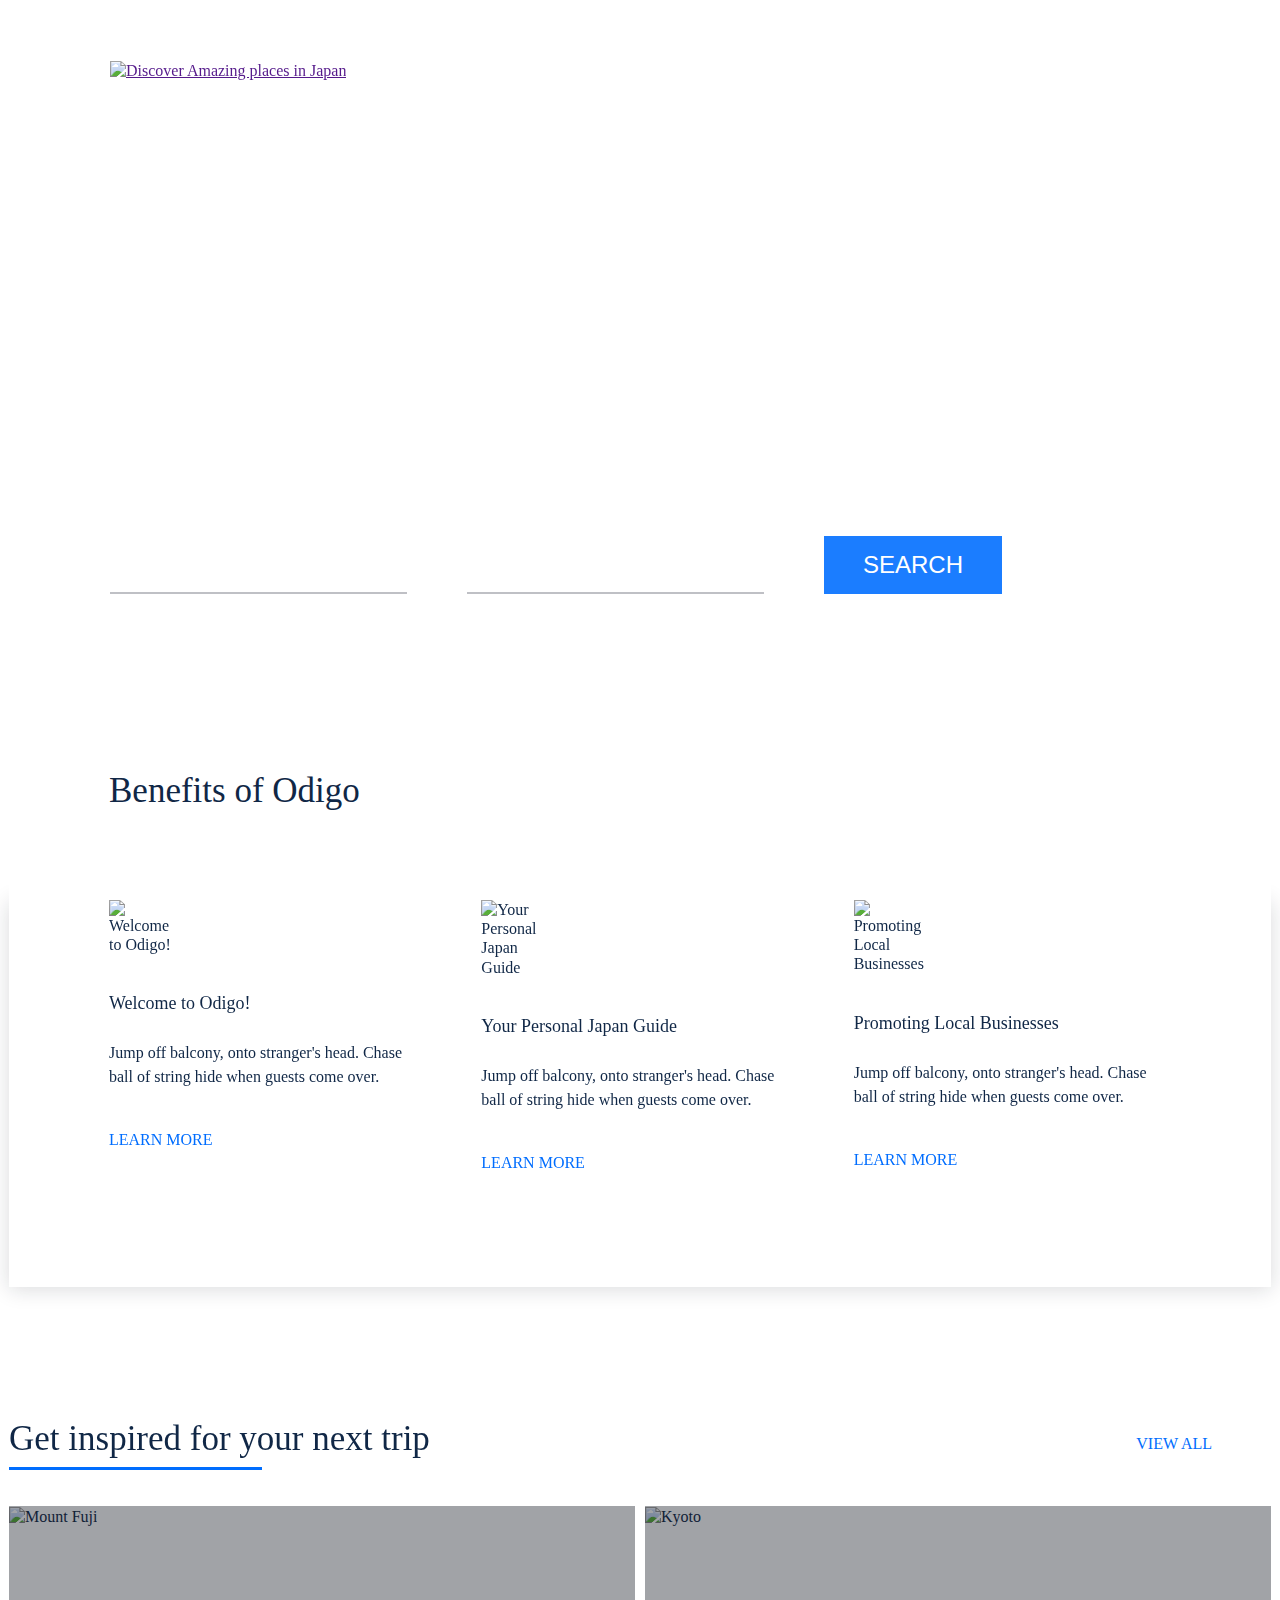
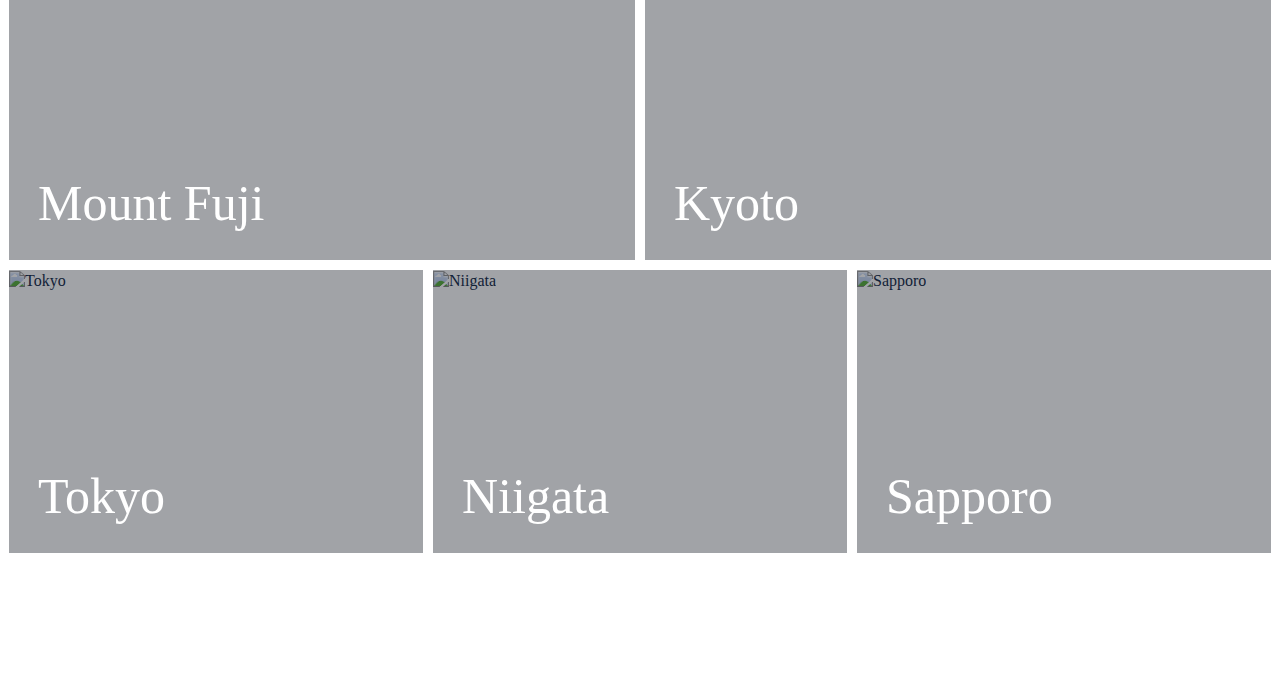
==== index.html @ 8fff18fe "feat: fix lesson 4" ====
<!DOCTYPE html>
<html lang="en">
<head>
  <meta charset="UTF-8">
  <meta http-equiv="X-UA-Compatible" content="IE=edge">
  <meta name="viewport" content="width=device-width, initial-scale=1.0">
  <title>Discover Amazing places in Japan</title>
  <link rel="stylesheet" href="./css/style.css">
</head>
<body>
  <!-- Header start-->
  <header class="header">
    <div class="wrapper">
      <div class="header_wrapper">
        <div class="header_logo">
          <a href="" class="header_logo-link">
            <img src="./img/svg/odigo-logo.svg" alt="Discover Amazing places in Japan" class="header_logo-pic">
          </a>
        </div>
  
        <div class="header_nav">
          <ul class="header_list">
            <li class="header_item">
              <a href="" class="header_link">Articles</a>
            </li>
            <li class="header_item">
              <a href="" class="header_link">Locations</a>
            </li>
            <li class="header_item">
              <a href="" class="header_link">Videos</a>
            </li>
            <li class="header_item">
              <a href="" class="header_link">Sign in</a>
            </li>
          </ul>
        </div>
      </div>
    </div>
  </header>
  <!-- Header end-->

  <main class="main">
    <!-- Intro start -->
    <section class="intro">
      <div class="wrapper">
        <h1 class="intro_title">
          Discover Amazing places in Japan
        </h1>
        <p class="intro_subtitle">
          Jump off balcony, onto stranger's head. Chase ball of string hide when guests come over. Being gorgeous with belly side up i could pee on this if i had the energy but under the bed, for attack the child, open the door. 
        </p>
        <form action="" class="search-form">
          <fieldset class="search-form_wrap"> <!-- группировка элементов формы -->
            <p class="search-form_info">
              <input type="text" name="user-like-to-do" class="search-form_field" placeholder="What would you like to do?">
              <input type="text" name="user-like-to-go"class="search-form_field" placeholder="Where would you like to go?">
              <button type="submit" class="search-form_submit">search</button>
            </p>
          </fieldset>
        </form>
      </div>
    </section>
    <!-- Intro end -->

    <!--Benefits start-->
    <section class="benefits">
      <div class="benefits_wrap">
        <h2 class="benefits_title">
          Benefits of Odigo
        </h2>
        <div class="benefits_cards">
          <div class="benefits_card">
            <div class="benefits_card-pic">
              <img src="./img/svg/chorch-ico.svg" alt="Welcome to Odigo!" class="benefits_card-thumb">
            </div>
            <h3 class="benefits_card-title">
              Welcome to Odigo!
            </h3>
            <p class="benefits_card-desc">
              Jump off balcony, onto stranger's head. Chase ball of string hide when guests come over.
            </p>
            <a href="" class="benefits_card-more">
              LEARN MORE
            </a>
          </div>
          <div class="benefits_card">
            <div class="benefits_card-pic">
              <img src="./img/svg/person-ico.svg" alt="Your Personal Japan Guide" class="benefits_card-thumb">
            </div>
            <h3 class="benefits_card-title">
              Your Personal Japan Guide
            </h3>
            <p class="benefits_card-desc">
              Jump off balcony, onto stranger's head. Chase ball of string hide when guests come over.
            </p>
            <a href="" class="benefits_card-more">
              LEARN MORE
            </a>
          </div>
          <div class="benefits_card">
            <div class="benefits_card-pic">
              <img src="./img/svg/building-ico.svg" alt="Promoting Local Businesses" class="benefits_card-thumb">
            </div>
            <h3 class="benefits_card-title">
              Promoting Local Businesses
            </h3>
            <p class="benefits_card-desc">
              Jump off balcony, onto stranger's head. Chase ball of string hide when guests come over.
            </p>
            <a href="" class="benefits_card-more">
              LEARN MORE
            </a>
          </div>
        </div>
      </div>
    </section>
    <!--Benefits end-->

    <!-- Places start -->
    <section class="places">
      <div class="wrapper-full">
        <div class="places_caption">
          <h2 class="places_title section-title">
            Get inspired for your next trip
          </h2>
          <a href="#|" class="places_view-all">VIEW ALL</a>
        </div>
        <div class="places_cards">

          <figure class="places_card places_card_size_lg"> <!-- спец для интерактивных картинок с подписью -->
            <img src="./img/place-1.jpg" alt="Mount Fuji" class="places_card-pic places_card_size_lg">
              <figcaption class="places_card-title">
                Mount Fuji
              </figcaption>
              <a href="#!" class="places_card-link"></a> <!-- указатель при клике -->
          </figure>
          <figure class="places_card places_card_size_lg">
            <img src="./img/place-2.jpg" alt="Kyoto" class="places_card-pic places_card_size_lg">
              <figcaption class="places_card-title">
                Kyoto
              </figcaption>
              <a href="#!" class="places_card-link"></a>
          </figure>
          <figure class="places_card places_card_size_sm">
            <img src="./img/place-3.jpg" alt="Tokyo" class="places_card-pic places_card_size_sm">
              <figcaption class="places_card-title">
                Tokyo
              </figcaption>
              <a href="#!" class="places_card-link"></a>
          </figure>
          <figure class="places_card places_card_size_sm">
            <img src="./img/place-4.jpg" alt="Niigata" class="places_card-pic places_card_size_sm">
              <figcaption class="places_card-title">
                Niigata
              </figcaption>
              <a href="#!" class="places_card-link"></a>
          </figure>
          <figure class="places_card places_card_size_sm">
            <img src="./img/place-5.jpg" alt="Sapporo" class="places_card-pic places_card_size_sm">
              <figcaption class="places_card-title">
                Sapporo
              </figcaption>
              <a href="#!" class="places_card-link"></a>
          </figure>
        </div>
      </div>
    </section>


    <!-- Places end -->
  </main>

</body>
</html>
---- css/style.css ----
/* http://meyerweb.com/eric/tools/css/reset/
   v2.0-modified | 20110126
   License: none (public domain)
*/

html, body, div, span, applet, object, iframe,
h1, h2, h3, h4, h5, h6, p, blockquote, pre,
a, abbr, acronym, address, big, cite, code,
del, dfn, em, img, ins, kbd, q, s, samp,
small, strike, strong, sub, sup, tt, var,
b, u, i, center,
dl, dt, dd, ol, ul, li,
fieldset, form, label, legend,
table, caption, tbody, tfoot, thead, tr, th, td,
article, aside, canvas, details, embed,
figure, figcaption, footer, header, hgroup,
menu, nav, output, ruby, section, summary,
time, mark, audio, video {
  margin: 0;
	padding: 0;
	border: 0;
	font-size: 100%;
	font: inherit;
	vertical-align: baseline;
}

/* make sure to set some focus styles for accessibility */
:focus {
    outline: 0;
}

/* HTML5 display-role reset for older browsers */
article, aside, details, figcaption, figure,
footer, header, hgroup, menu, nav, section {
	display: block;
}

body {
	line-height: 1;
}

ol, ul {
	list-style: none;
}

blockquote, q {
	quotes: none;
}

blockquote:before, blockquote:after,
q:before, q:after {
	content: '';
	content: none;
}

table {
	border-collapse: collapse;
	border-spacing: 0;
}

input[type=search]::-webkit-search-cancel-button,
input[type=search]::-webkit-search-decoration,
input[type=search]::-webkit-search-results-button,
input[type=search]::-webkit-search-results-decoration {
    -webkit-appearance: none;
    -moz-appearance: none;
}

input[type=search] {
    -webkit-appearance: none;
    -moz-appearance: none;
    -webkit-box-sizing: content-box;
    -moz-box-sizing: content-box;
    box-sizing: content-box;
}

textarea {
    overflow: auto;
    vertical-align: top;
    resize: vertical;
}

/**
 * Correct `inline-block` display not defined in IE 6/7/8/9 and Firefox 3.
 */

audio,
canvas,
video {
    display: inline-block;
    *display: inline;
    *zoom: 1;
    max-width: 100%;
}

/**
 * Prevent modern browsers from displaying `audio` without controls.
 * Remove excess height in iOS 5 devices.
 */

audio:not([controls]) {
    display: none;
    height: 0;
}

/**
 * Address styling not present in IE 7/8/9, Firefox 3, and Safari 4.
 * Known issue: no IE 6 support.
 */

[hidden] {
    display: none;
}

/**
 * 1. Correct text resizing oddly in IE 6/7 when body `font-size` is set using
 *    `em` units.
 * 2. Prevent iOS text size adjust after orientation change, without disabling
 *    user zoom.
 */

html {
    font-size: 100%; /* 1 */
    -webkit-text-size-adjust: 100%; /* 2 */
    -ms-text-size-adjust: 100%; /* 2 */
}

/**
 * Address `outline` inconsistency between Chrome and other browsers.
 */

a:focus {
    outline: thin dotted;
}

/**
 * Improve readability when focused and also mouse hovered in all browsers.
 */

a:active,
a:hover {
    outline: 0;
}

/**
 * 1. Remove border when inside `a` element in IE 6/7/8/9 and Firefox 3.
 * 2. Improve image quality when scaled in IE 7.
 */

img {
    border: 0; /* 1 */
    -ms-interpolation-mode: bicubic; /* 2 */
}

/**
 * Address margin not present in IE 6/7/8/9, Safari 5, and Opera 11.
 */

figure {
    margin: 0;
}

/**
 * Correct margin displayed oddly in IE 6/7.
 */

form {
    margin: 0;
}

/**
 * Define consistent border, margin, and padding.
 */

fieldset {
    border: 1px solid #c0c0c0;
    margin: 0 2px;
    padding: 0.35em 0.625em 0.75em;
}

/**
 * 1. Correct color not being inherited in IE 6/7/8/9.
 * 2. Correct text not wrapping in Firefox 3.
 * 3. Correct alignment displayed oddly in IE 6/7.
 */

legend {
    border: 0; /* 1 */
    padding: 0;
    white-space: normal; /* 2 */
    *margin-left: -7px; /* 3 */
}

/**
 * 1. Correct font size not being inherited in all browsers.
 * 2. Address margins set differently in IE 6/7, Firefox 3+, Safari 5,
 *    and Chrome.
 * 3. Improve appearance and consistency in all browsers.
 */

button,
input,
select,
textarea {
    font-size: 100%; /* 1 */
    margin: 0; /* 2 */
    vertical-align: baseline; /* 3 */
    *vertical-align: middle; /* 3 */
}

/**
 * Address Firefox 3+ setting `line-height` on `input` using `!important` in
 * the UA stylesheet.
 */

button,
input {
    line-height: normal;
}

/**
 * Address inconsistent `text-transform` inheritance for `button` and `select`.
 * All other form control elements do not inherit `text-transform` values.
 * Correct `button` style inheritance in Chrome, Safari 5+, and IE 6+.
 * Correct `select` style inheritance in Firefox 4+ and Opera.
 */

button,
select {
    text-transform: none;
}

/**
 * 1. Avoid the WebKit bug in Android 4.0.* where (2) destroys native `audio`
 *    and `video` controls.
 * 2. Correct inability to style clickable `input` types in iOS.
 * 3. Improve usability and consistency of cursor style between image-type
 *    `input` and others.
 * 4. Remove inner spacing in IE 7 without affecting normal text inputs.
 *    Known issue: inner spacing remains in IE 6.
 */

button,
html input[type="button"], /* 1 */
input[type="reset"],
input[type="submit"] {
    -webkit-appearance: button; /* 2 */
    cursor: pointer; /* 3 */
    *overflow: visible;  /* 4 */
}

/**
 * Re-set default cursor for disabled elements.
 */

button[disabled],
html input[disabled] {
    cursor: default;
}

/**
 * 1. Address box sizing set to content-box in IE 8/9.
 * 2. Remove excess padding in IE 8/9.
 * 3. Remove excess padding in IE 7.
 *    Known issue: excess padding remains in IE 6.
 */

input[type="checkbox"],
input[type="radio"] {
    box-sizing: border-box; /* 1 */
    padding: 0; /* 2 */
    *height: 13px; /* 3 */
    *width: 13px; /* 3 */
}

/**
 * 1. Address `appearance` set to `searchfield` in Safari 5 and Chrome.
 * 2. Address `box-sizing` set to `border-box` in Safari 5 and Chrome
 *    (include `-moz` to future-proof).
 */

input[type="search"] {
    -webkit-appearance: textfield; /* 1 */
    -moz-box-sizing: content-box;
    -webkit-box-sizing: content-box; /* 2 */
    box-sizing: content-box;
}

/**
 * Remove inner padding and search cancel button in Safari 5 and Chrome
 * on OS X.
 */

input[type="search"]::-webkit-search-cancel-button,
input[type="search"]::-webkit-search-decoration {
    -webkit-appearance: none;
}

/**
 * Remove inner padding and border in Firefox 3+.
 */

button::-moz-focus-inner,
input::-moz-focus-inner {
    border: 0;
    padding: 0;
}

/**
 * 1. Remove default vertical scrollbar in IE 6/7/8/9.
 * 2. Improve readability and alignment in all browsers.
 */

textarea {
    overflow: auto; /* 1 */
    vertical-align: top; /* 2 */
}

/**
 * Remove most spacing between table cells.
 */

table {
    border-collapse: collapse;
    border-spacing: 0;
}

html,
button,
input,
select,
textarea {
    color: #222;
}


::-moz-selection {
    background: #b3d4fc;
    text-shadow: none;
}

::selection {
    background: #b3d4fc;
    text-shadow: none;
}

img {
    vertical-align: middle;
}

fieldset {
    border: 0;
    margin: 0;
    padding: 0;
}

textarea {
    resize: vertical;
}

.chromeframe {
    margin: 0.2em 0;
    background: #ccc;
    color: #000;
    padding: 0.2em 0;
}

/* lato-regular - latin */
@font-face {
  font-family: 'Lato';
  font-style: normal;
  font-weight: 400;
  src: local(''),
       url('../fonts/lato-v23-latin-regular.woff2') format('woff2'), /* Chrome 26+, Opera 23+, Firefox 39+ */
       url('../fonts/lato-v23-latin-regular.woff') format('woff'); /* Chrome 6+, Firefox 3.6+, IE 9+, Safari 5.1+ */
}

/* lato-700 - latin */
@font-face {
  font-family: 'Lato';
  font-style: normal;
  font-weight: 700;
  src: local(''),
       url('../fonts/lato-v23-latin-700.woff2') format('woff2'), /* Chrome 26+, Opera 23+, Firefox 39+ */
       url('../fonts/lato-v23-latin-700.woff') format('woff'); /* Chrome 6+, Firefox 3.6+, IE 9+, Safari 5.1+ */
}

/* lato-900 - latin */
@font-face {
  font-family: 'Lato';
  font-style: normal;
  font-weight: 900;
  src: local(''),
       url('../fonts/lato-v23-latin-900.woff2') format('woff2'), /* Chrome 26+, Opera 23+, Firefox 39+ */
       url('../fonts/lato-v23-latin-900.woff') format('woff'); /* Chrome 6+, Firefox 3.6+, IE 9+, Safari 5.1+ */

}

html {
  box-sizing: border-box; /* установка границ внутри контейнера */
}

*, *::after, *::before {
  box-sizing: inherit;
}

body { /* первоначальные настройки для тела сайта */
  font-family: 'Lato';
  font-style: normal;
  font-size: 16px;
  line-height: 1.2;
  font-weight: normal;
  color: #102746;
}

.img {
  max-width: 100%; /* чтоб изображение не превышало размер контейнера в котором находится */
  max-height: auto; /* чтоб сжималось пропорционально */
}

.wrapper { /*заметили, что header и заголовок выравнены по левой стороне */
  max-width: 1060px; /* ширина блока */
  margin: 0 auto; /* выравнивание по центру относительно родителя */
}

.wrapper-full { /* для блока places */
  max-width: 1262px;
  margin: 0 auto;
}

.section-title {
  font-weight: 500;
  font-size: 35px;
  line-height: 42px;
  position: relative; /* для черты */
  color: #102746;
  padding-bottom: 10px; /* 7 между + 3 полоска */
}

.section-title::after { /* подчеркиваем заголовок */
  display: block;
  content: ''; /* чтоб псевдо-элемент появился на странице */
  width: 253px;
  height: 3px;
  background-color: #006DFE;
  position: absolute;
  bottom: 0;
  left: 0;
}

/* header styles start */

.header {
  /* background-color: #000;/* первоначально, чтоб белые буквы и лого видеть */
  position: fixed; /* фиксируем меню навигации при скроллинге */
  top: 0;
  left: 0;
  width: 100%;
}

.header_wrapper { /* заполнение */
  display: flex;
  flex-wrap: wrap; /* перенос контента */
  align-items: flex-end; /* вертикальное выравнивание */
  justify-content: space-between; /* как располагать элементы */
  padding-top: 56px; /* отступ сверху */
}

.header_list {
  display: flex;
  flex-wrap: wrap;
}

.header_item {
  margin-right: 82px; /* отступы в меню */
}

.header_item:last-child {
  margin-right: 0; /* обнуление последнего отступа */
}

.header_link { /* оформляем меню */
  font-size: 18px;
  line-height: 24px;
  color: #FFFFFF;
  text-decoration: none; /* убираем подчеркивание ссылок */
}

.header_link:hover, .header_link:focus, .header_link:active {
  opacity: .75; /* добавление прозрачности */
}

/* Header styles end */

/* Intro styles start */

.intro {
  min-height: 100vh; /* минимальная высота блока */
  background: url(../img/intro-bg.jpg) no-repeat center; /* без повторений по центру*/
  background-size: cover; /* полностью покрывать при любом масштабе */
  padding-top: 263px;
  padding-bottom: 223px;
}

.intro_title { /* заголовок */
  max-width: 619px;
  font-weight: 500;
  font-size: 50px;
  line-height: 60px;
  color: white;
  margin-bottom: 22px;
}

.intro_subtitle { /* надпись под заголовком */
  color: white;
  font-size: 16px;
  line-height: 24px;
  max-width: 546px;
  margin-bottom: 59px;
}

.search-form_info {
  display: flex;
  flex-wrap: wrap;
}

.search-form_field { /* вставляем маркер предварительно его почистив */
  width: 297px;
  background: transparent url(../img/svg/circle-icon.svg) no-repeat left 6px;
  background-size: 20px; /* на всякий случай ограничили размер */
  border: 0;
  border-bottom: 2px solid #BFC0C5;
  margin-right: 60px;
  padding-left: 43px;
  padding-bottom: 22px;
  font-weight: 500;
  font-size: 18px;
  color: #fff;
}

.search-form_field::placeholder { /* подсказка */
  font-weight: 500;
  font-size: 18px;
  color: #fff;  
}

.search-form_submit { /*кнопка search */
  padding: 15px 39px;
  text-transform: uppercase;
  font-weight: 500;
  font-size: 24px;
  color: white;
  background: #1B7DFF;
  border: 0;
}

.search-form_submit:hover, .search-form_submit:focus, .search-form_submit:active {
  background: #0c66da;
}
/* Intro styles end*/

/* Benefits styles start */

.benefits {
  margin-bottom: 131px;
}

.benefits_wrap {
  max-width: 1262px;
  background-color: #fff;
  margin: 0 auto; /* выравнивание по центру */
  box-shadow: 0px 2px 20px rgba(21, 24, 36, 0.15993); /* тень */
  position: relative;
}

.benefits_title {
  width: 100%; /* фон надписи на ширину родителя */
  font-weight: 500;
  font-size: 35px;
  line-height: 42px;
  padding: 93px 100px 88px 100px;
  position: absolute;
  top: 0;
  left: 0;
  transform: translateY(-100%); /* подняли белый фон */
  background-color: white;
}

.benefits_cards { /* делаем сеткой */
  display: grid;
  grid-template-columns: repeat(3, 1fr);
  grid-column-gap: 55px;
  padding: 0 100px;
}

.benefits_card {
  grid-column: span 1;
  margin-bottom: 112px;
}

.benefits_card-pic {
  max-width: 66px;
  margin-bottom: 37px;
}

.benefits_card-tumb {
  display: block; /* у SVG есть отступы, отключаем */
}

.benefits_card-title {
  font-weight: 500;
  font-size: 18px;
  line-height: 24px;
  margin-bottom: 26px;
}

.benefits_card-desc {
  font-size: 16px;
  line-height: 24px;
  margin-bottom: 39px;
}

.benefits_card-more { /* ссылка + стрелка + анимация стрелки*/
  display: inline-block;
  padding-right: 59px;
  font-size: 16px;
  line-height: 24px;
  color: #006DFE;
  text-decoration: none;
  background: url(../img/svg/arrow-right-ico.svg) no-repeat 95% center;
  transition: .2s;
  /* background-size: ; размер в данном случае = размер картинки */
}

.benefits_card-more:hover, .benefits_card-more:focus {
  background: url(../img/svg/arrow-right-ico.svg) no-repeat right center;
}

/* Benefits styles end */

/* Places styles start */

.places {
  margin-bottom: 131px;
}
.places_caption { /* заголовок и ссылка  VIEW ALL */
  display: flex;
  flex-wrap: wrap;
  align-items: center;
  justify-content: space-between;
  margin-bottom: 36px;

}

.places_title {
  margin-right: 15px;
}

.places_view-all {
  font-size: 16px;
  color: #006DFE;
  text-decoration: none;
  padding-right: 59px;
  background: url(../img/svg/arrow-right-ico.svg) no-repeat right center;
}

.places_view-all:hover, .places_view-all:focus {
  opacity: .65;
}

.places_cards { /* делаем сетку для картинок с местами на 6 ячеек (делится на 2 и на 3) */
  display: grid;
  grid-template-columns: repeat(6, 1fr);
  grid-gap: 10px;
}

.places_card { /* интерактивность картинок */
  position: relative;
  overflow: hidden; /* края прятать при увеличении при наведении */
}

.places_card::after {
  display: block;
  content: '';
  width: 100%;
  height: 100%;
  background-color: rgba(21, 24, 36, 0.4);
  position: absolute;
  top: 0;
  left: 0;
  z-index: 2; /* порядок слоя */
}

.places_card:hover .places_card-pic {
  transform: scale(1.05); /* увеличение при наведении */

}

.places_card-title {
  font-size: 50px;
  line-height: 60px;
  color: white;
  position: absolute;
  bottom: 27px;
  left: 29px;
  z-index: 3; /* порядок слоя */
}

.places_card_size_lg { /* ширина по количеству ячеек в сетке */
  grid-column: span 3;
}

.places_card_size_sm { /* ширина по количеству ячеек в сетке */
  grid-column: span 2;
}

.places_card-pic { /* если картинки разных размеров */
  width: 100%;
  transition: .15s all; /* плавность при увеличении при наведении */
}

.places_card_size_lg {
  height: 354px; /* выравниваем по высоте */
  object-fit: cover; /* масштаб в центр за счет краев */
}

.places_card_size_sm {
  height: 283px; /* выравниваем по высоте */
  object-fit: cover; /* масштаб в центр за счет краев */
}

.places_card-link { /* Указатель при клике */
  position: absolute;
  top: 0;
  left: 0;
  width: 100%;
  height: 100%;
  z-index: 4;
}

/* Places styles end */
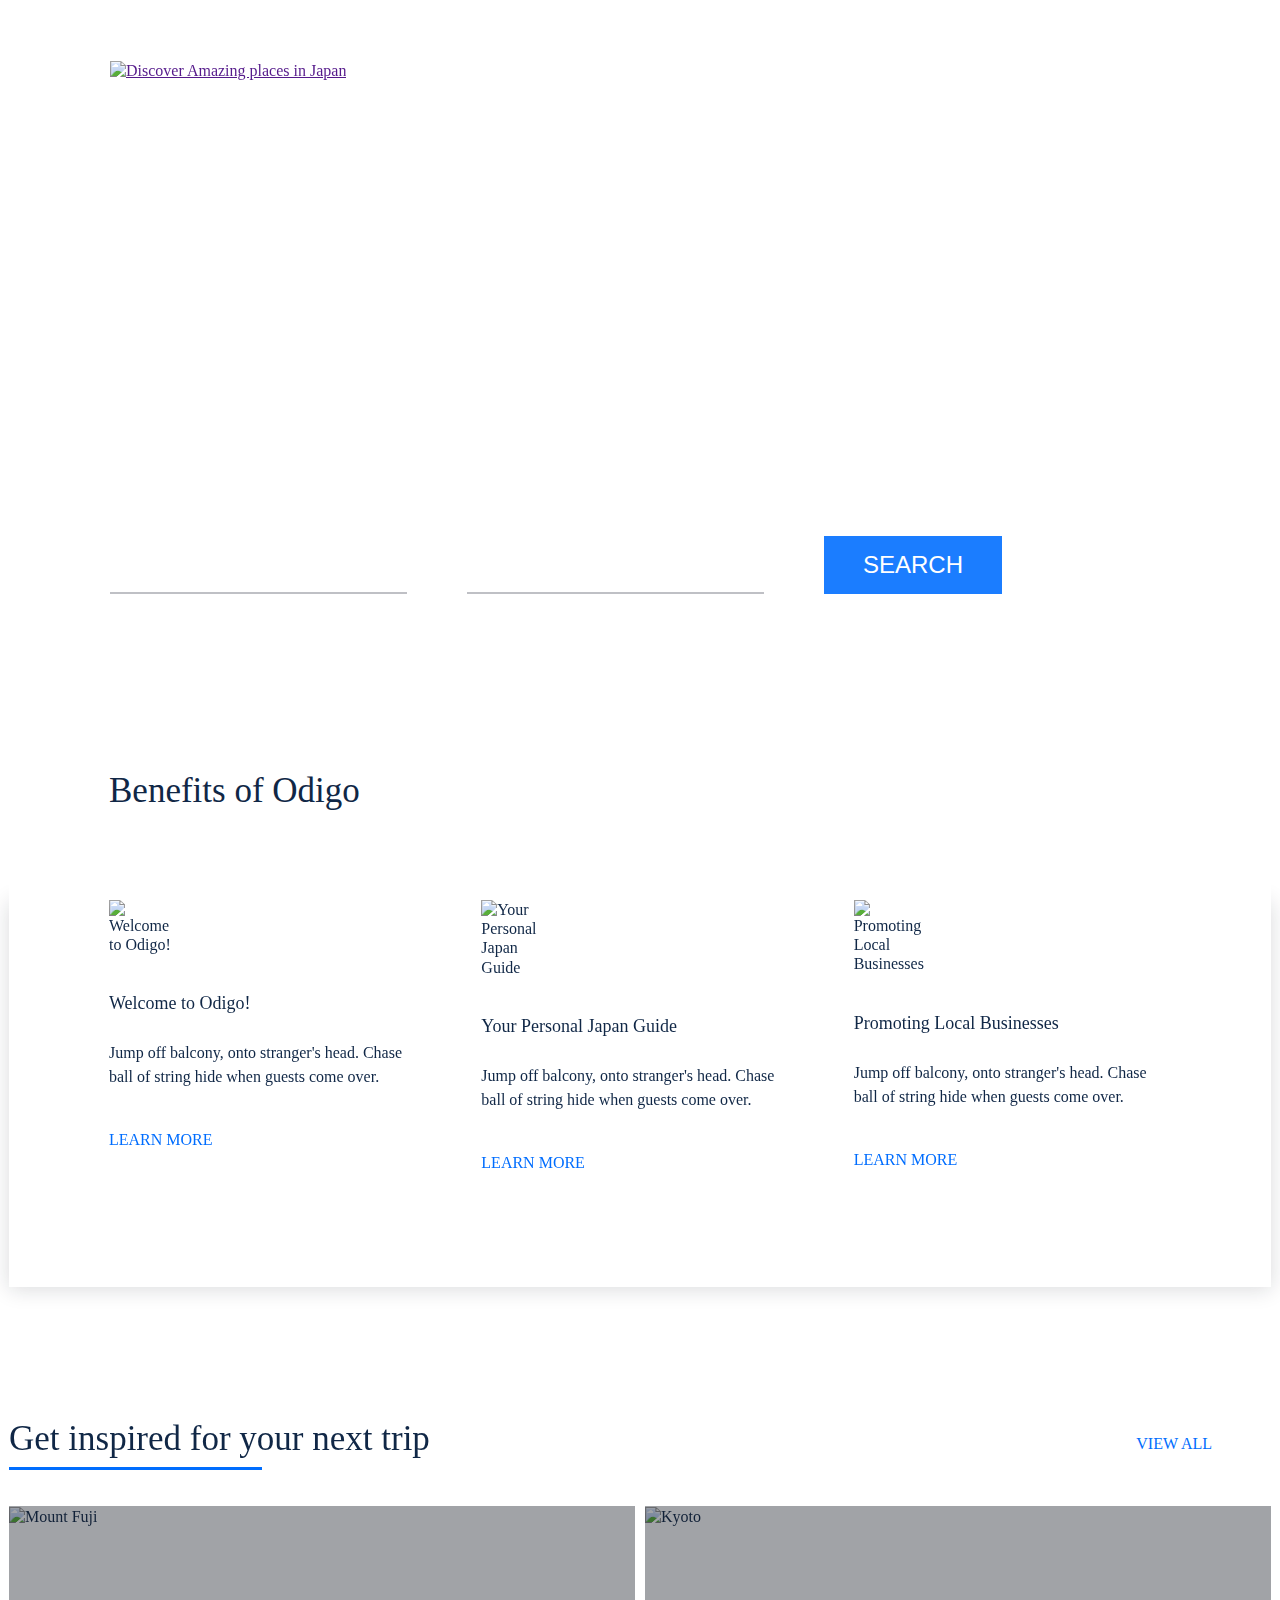
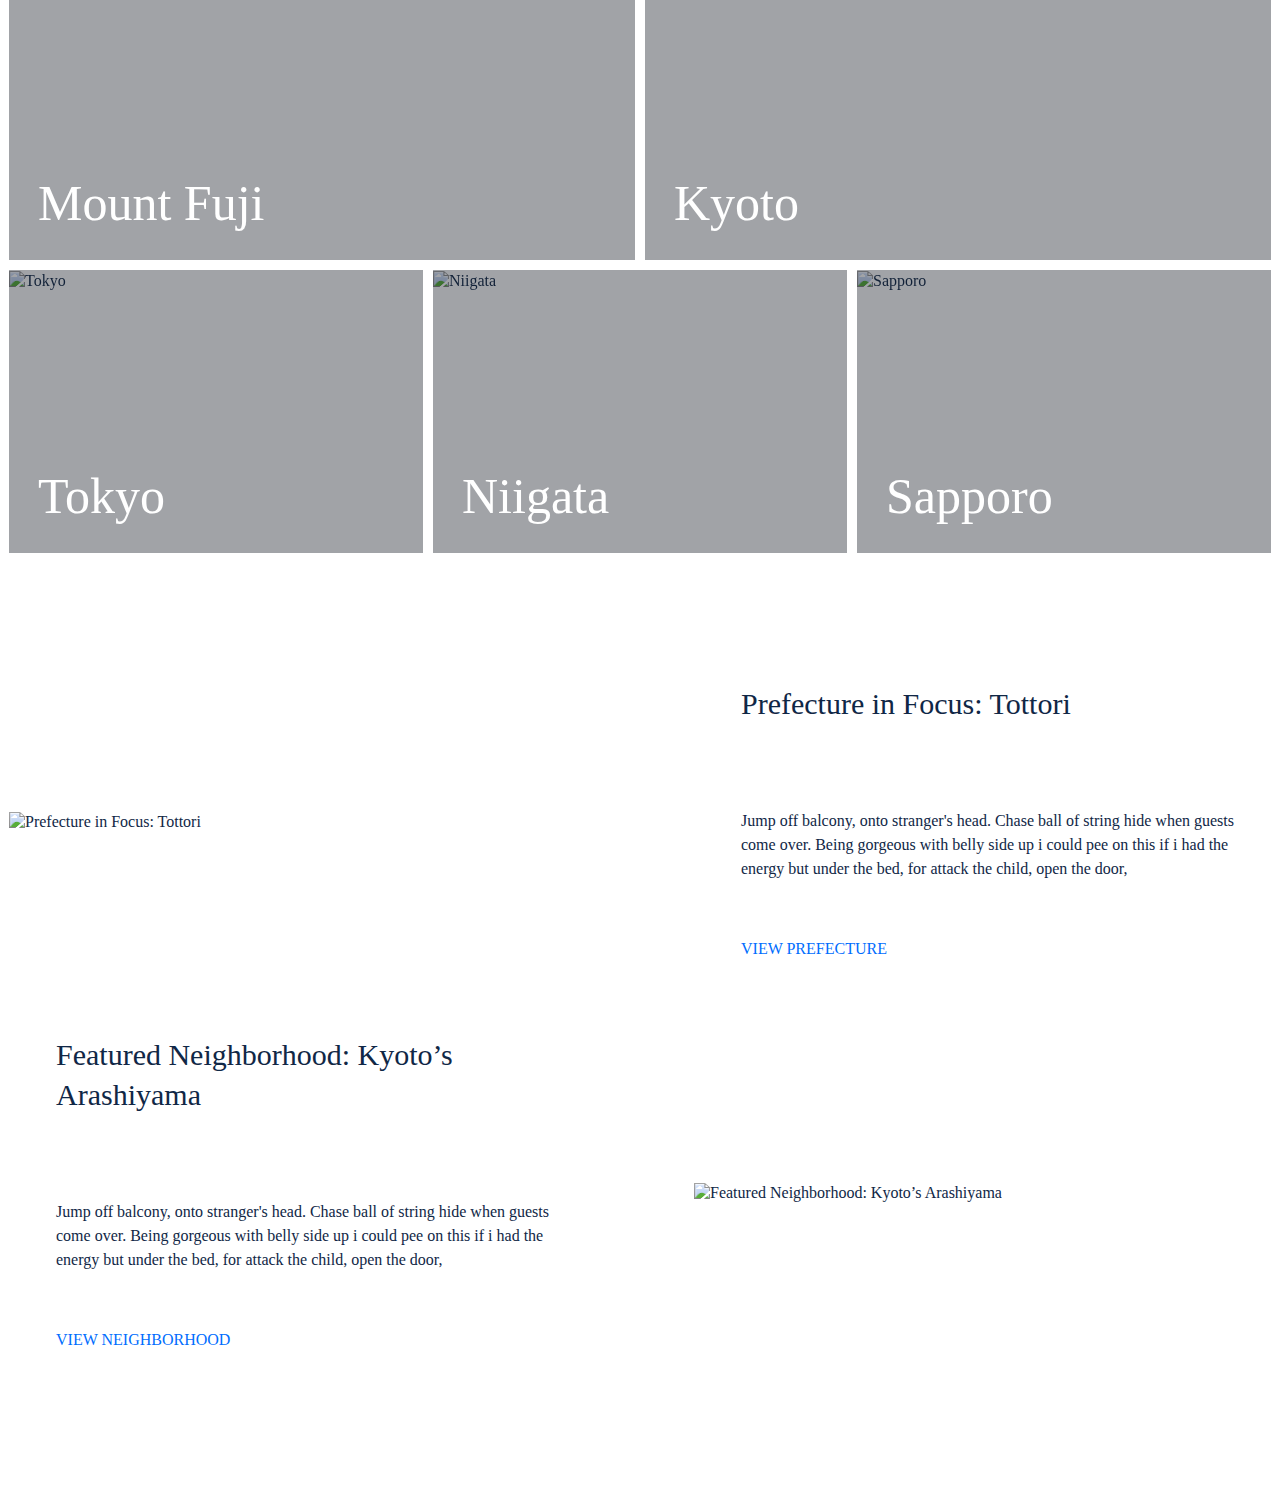
==== commit 13a02c26: "feat: fix lesson 5" ====
--- a/index.html
+++ b/index.html
@@ -165,9 +165,47 @@
         </div>
       </div>
     </section>
-
-
     <!-- Places end -->
+
+    <!-- Tours start -->
+
+    <div class="tours">
+      <div class="wrapper-full">
+
+        <div class="tours_tour tour">
+          <div class="tour_pic">
+            <img src="./img/tour-1.jpg" alt="Prefecture in Focus: Tottori" class="tour_thumb">
+          </div>
+          <div class="tour_info">
+            <h3 class="tour_title">
+              Prefecture in Focus: Tottori
+            </h3>
+            <p class="tour_desc">
+              Jump off balcony, onto stranger's head. Chase ball of string hide when guests come over. Being gorgeous with belly side up i could pee on this if i had the energy but under the bed, for attack the child, open the door, 
+            </p>
+            <a href="#!" class="tour_more">VIEW PREFECTURE</a>
+          </div>
+        </div>
+
+        <div class="tours_tour tour">
+          <div class="tour_info">
+            <h3 class="tour_title">
+              Featured Neighborhood: Kyoto’s Arashiyama
+            </h3>
+            <p class="tour_desc">
+              Jump off balcony, onto stranger's head. Chase ball of string hide when guests come over. Being gorgeous with belly side up i could pee on this if i had the energy but under the bed, for attack the child, open the door,
+            </p>
+            <a href="#!" class="tour_more">VIEW NEIGHBORHOOD</a>
+          </div>
+          <div class="tour_pic">
+            <img src="./img/tour-2.jpg" alt="Featured Neighborhood: Kyoto’s Arashiyama" class="tour_thumb">
+          </div>
+        </div>
+
+      </div>
+    </div>
+
+    <!-- Tours end -->
   </main>
 
 </body>
--- a/css/style.css
+++ b/css/style.css
@@ -738,4 +738,50 @@
   z-index: 4;
 }
 
-/* Places styles end */+/* Places styles end */
+
+/* Tours styles start */
+
+.tours {
+  margin-bottom: 139px;
+}
+
+.tours_tour {
+  display: grid;
+  grid-template-columns: repeat(2, 1fr);
+  grid-gap: 0 108px;
+  align-items: center;
+  margin-bottom: 77px;
+}
+
+.tour_info {
+  padding-left: 47px;
+}
+
+.tour_title {
+  font-weight: 500;
+  font-size: 30px;
+  line-height: 40px;
+  margin-bottom: 85px;
+}
+
+.tour_desc {
+  font-size: 16px;
+  line-height: 24px;
+  margin-bottom: 58px;
+}
+
+.tour_more {
+  font-size: 16px;
+  color: #006DFE;
+  text-decoration: none;
+  padding-right: 59px;
+  background: url(../img/svg/arrow-right-ico.svg) no-repeat right center;
+}
+
+.tour_more:hover, .tour_more:focus {
+  opacity: .65;
+}
+
+
+/* Tours styles end */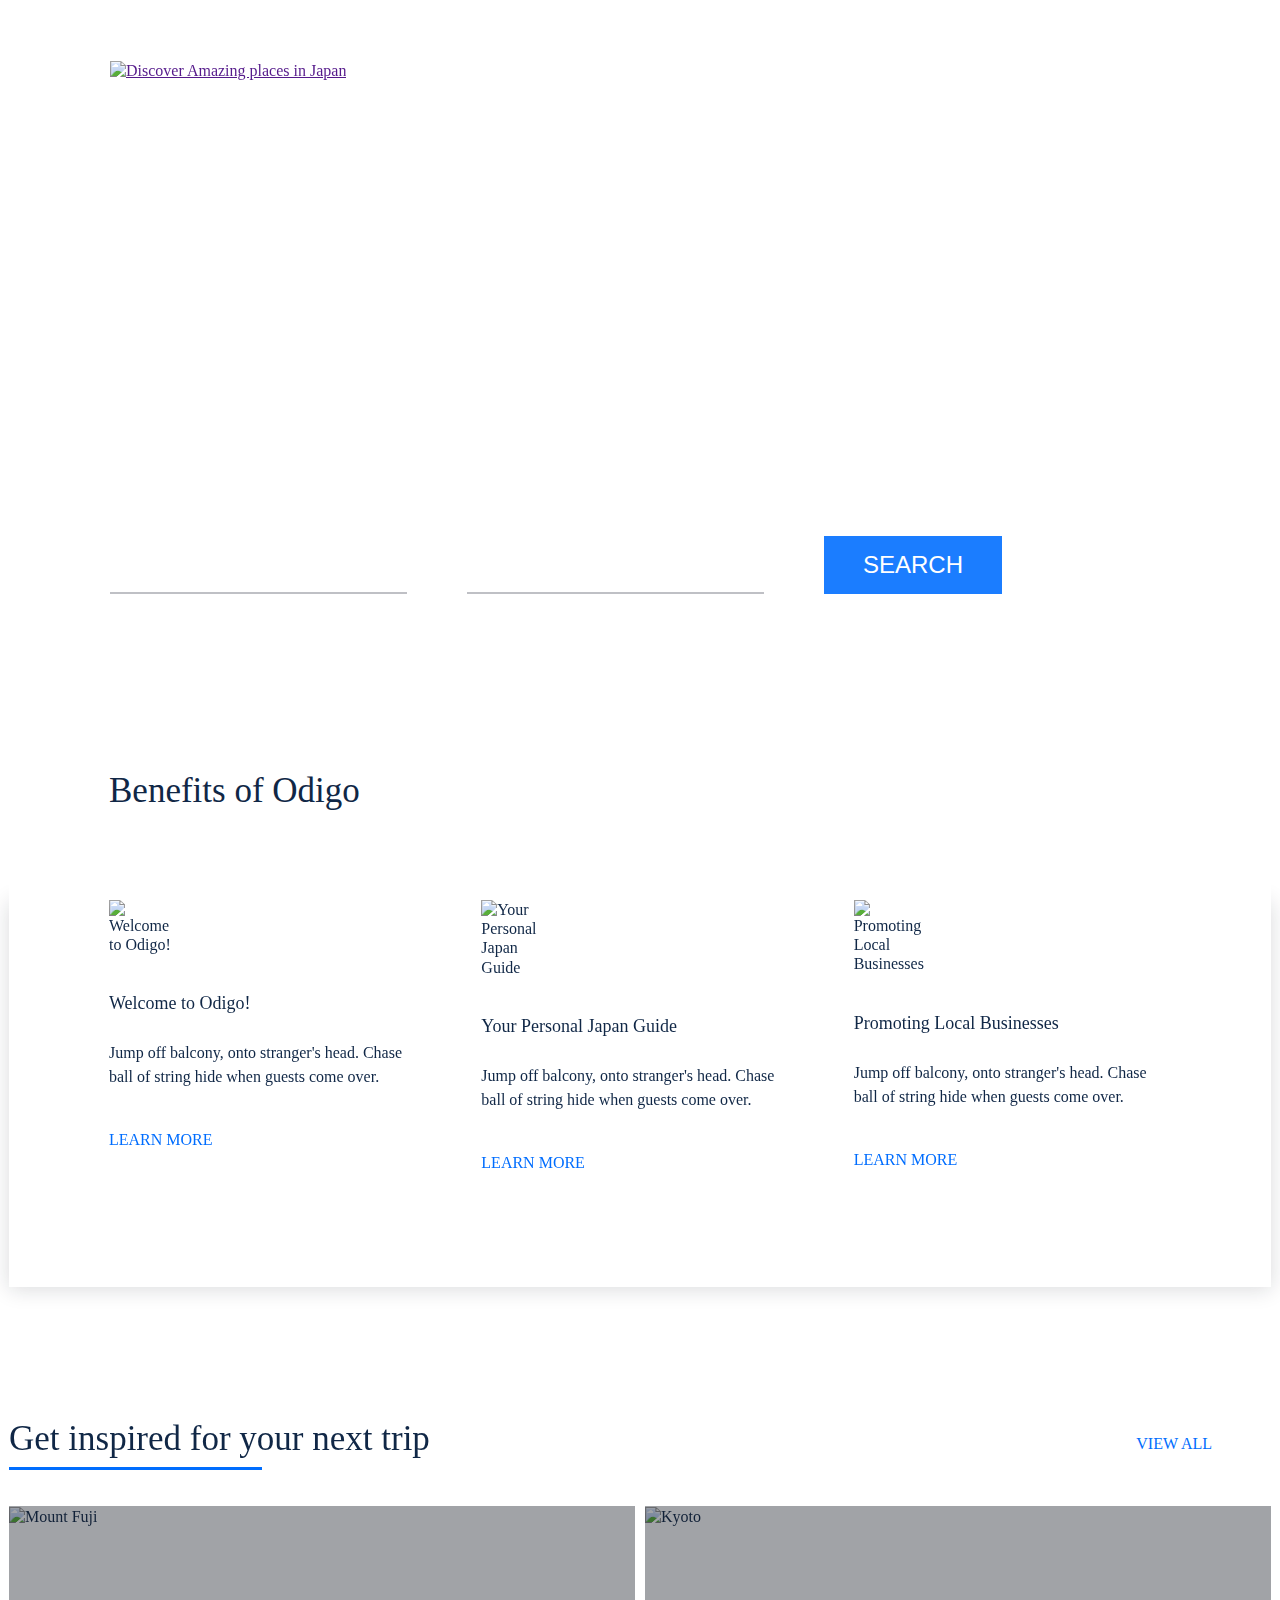
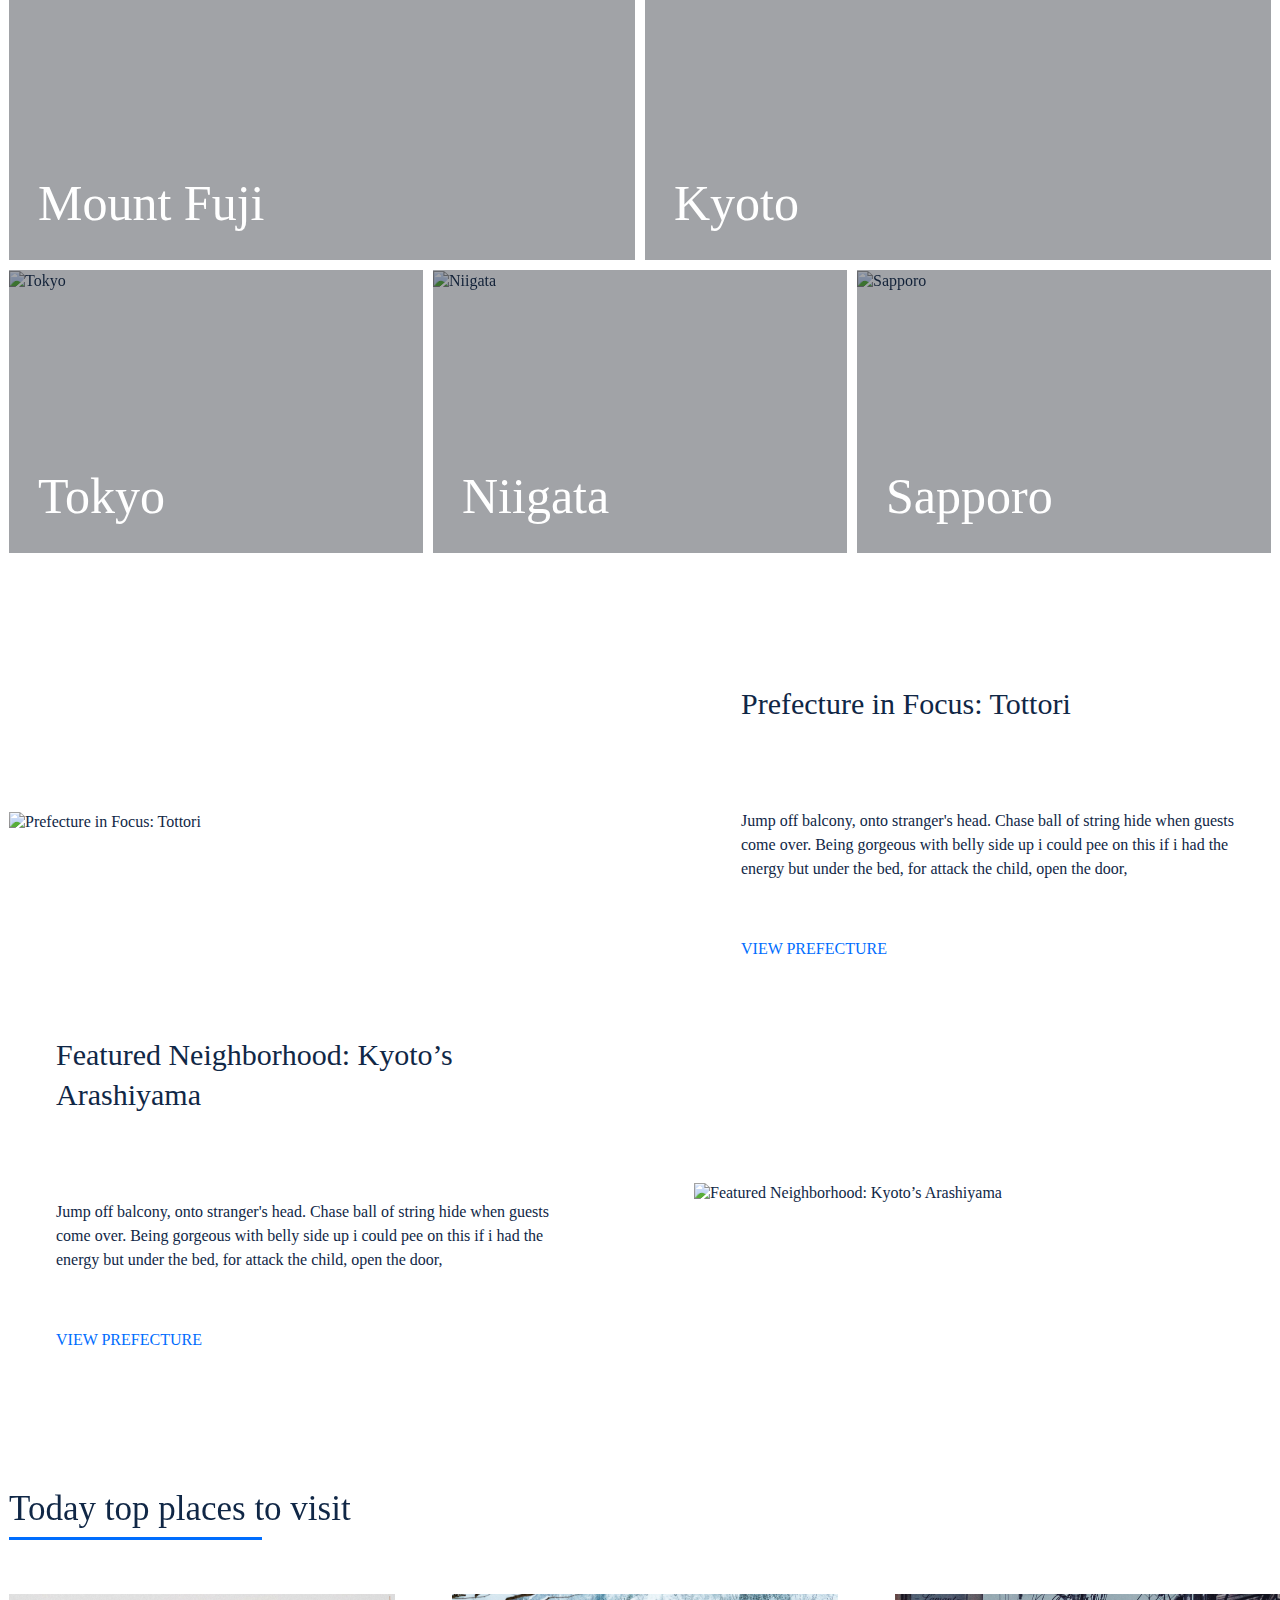
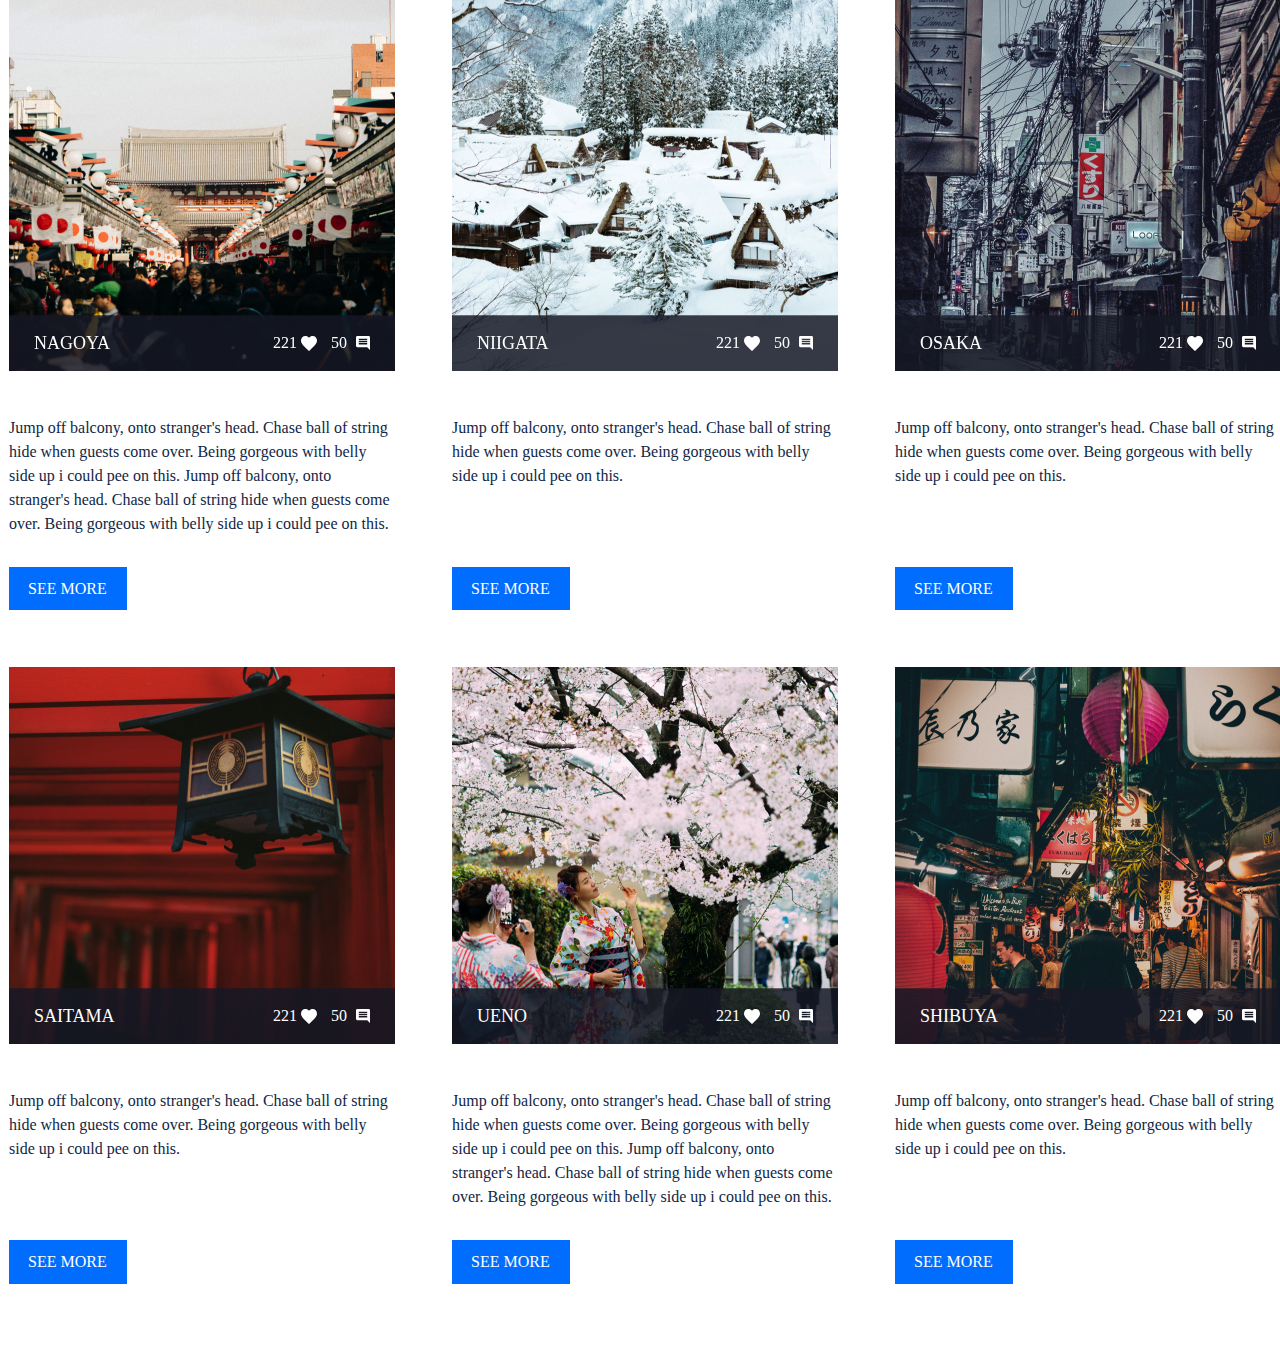
==== commit 576f09bc: "feat: fix lesson 5" ====
--- a/index.html
+++ b/index.html
@@ -193,9 +193,9 @@
               Featured Neighborhood: Kyoto’s Arashiyama
             </h3>
             <p class="tour_desc">
-              Jump off balcony, onto stranger's head. Chase ball of string hide when guests come over. Being gorgeous with belly side up i could pee on this if i had the energy but under the bed, for attack the child, open the door,
-            </p>
-            <a href="#!" class="tour_more">VIEW NEIGHBORHOOD</a>
+              Jump off balcony, onto stranger's head. Chase ball of string hide when guests come over. Being gorgeous with belly side up i could pee on this if i had the energy but under the bed, for attack the child, open the door, 
+            </p>
+            <a href="#!" class="tour_more">VIEW PREFECTURE</a>
           </div>
           <div class="tour_pic">
             <img src="./img/tour-2.jpg" alt="Featured Neighborhood: Kyoto’s Arashiyama" class="tour_thumb">
@@ -206,6 +206,139 @@
     </div>
 
     <!-- Tours end -->
+
+    <!-- Top start -->
+    <section class="top">
+      <div class="wrapper-full">
+        <h2 class="top_title section-title">Today top places to visit</h2>
+    
+        <div class="top_cards">
+          <div class="top_card">
+            <div class="top_card-pic">
+              <img src="./img/top-pic-1.jpg" alt="NAGOYA" class="top_card-thumb" />
+              <div class="top_card-stats">
+                <h3 class="top_card-title">NAGOYA</h3>
+                <div class="top_card-likes">
+                  <span class="top_card-likes-value"> 221 </span>
+                </div>
+                <div class="top_card-comments">
+                  <span class="top_card-comments-value"> 50 </span>
+                </div>
+              </div>
+            </div>
+            <p class="top_card-desc">
+              Jump off balcony, onto stranger's head. Chase ball of string hide when guests come over. Being gorgeous with
+              belly side up i could pee on this. Jump off balcony, onto stranger's head. Chase ball of string hide when
+              guests come over. Being gorgeous with belly side up i could pee on this.
+            </p>
+            <a href="#!" class="top_card-more">SEE MORE</a>
+          </div>
+    
+          <div class="top_card">
+            <div class="top_card-pic">
+              <img src="./img/top-pic-2.jpg" alt="NIIGATA" class="top_card-thumb" />
+              <div class="top_card-stats">
+                <h3 class="top_card-title">NIIGATA</h3>
+                <div class="top_card-likes">
+                  <span class="top_card-likes-value"> 221 </span>
+                </div>
+                <div class="top_card-comments">
+                  <span class="top_card-comments-value"> 50 </span>
+                </div>
+              </div>
+            </div>
+            <p class="top_card-desc">
+              Jump off balcony, onto stranger's head. Chase ball of string hide when guests come over. Being gorgeous with
+              belly side up i could pee on this.
+            </p>
+            <a href="#!" class="top_card-more">SEE MORE</a>
+          </div>
+    
+          <div class="top_card">
+            <div class="top_card-pic">
+              <img src="./img/top-pic-3.jpg" alt="OSAKA" class="top_card-thumb" />
+              <div class="top_card-stats">
+                <h3 class="top_card-title">OSAKA</h3>
+                <div class="top_card-likes">
+                  <span class="top_card-likes-value"> 221 </span>
+                </div>
+                <div class="top_card-comments">
+                  <span class="top_card-comments-value"> 50 </span>
+                </div>
+              </div>
+            </div>
+            <p class="top_card-desc">
+              Jump off balcony, onto stranger's head. Chase ball of string hide when guests come over. Being gorgeous with
+              belly side up i could pee on this.
+            </p>
+            <a href="#!" class="top_card-more">SEE MORE</a>
+          </div>
+    
+          <div class="top_card">
+            <div class="top_card-pic">
+              <img src="./img/top-pic-4.jpg" alt="SAITAMA" class="top_card-thumb" />
+              <div class="top_card-stats">
+                <h3 class="top_card-title">SAITAMA</h3>
+                <div class="top_card-likes">
+                  <span class="top_card-likes-value"> 221 </span>
+                </div>
+                <div class="top_card-comments">
+                  <span class="top_card-comments-value"> 50 </span>
+                </div>
+              </div>
+            </div>
+            <p class="top_card-desc">
+              Jump off balcony, onto stranger's head. Chase ball of string hide when guests come over. Being gorgeous with
+              belly side up i could pee on this.
+            </p>
+            <a href="#!" class="top_card-more">SEE MORE</a>
+          </div>
+    
+          <div class="top_card">
+            <div class="top_card-pic">
+              <img src="./img/top-pic-5.jpg" alt="UENO" class="top_card-thumb" />
+              <div class="top_card-stats">
+                <h3 class="top_card-title">UENO</h3>
+                <div class="top_card-likes">
+                  <span class="top_card-likes-value"> 221 </span>
+                </div>
+                <div class="top_card-comments">
+                  <span class="top_card-comments-value"> 50 </span>
+                </div>
+              </div>
+            </div>
+            <p class="top_card-desc">
+              Jump off balcony, onto stranger's head. Chase ball of string hide when guests come over. Being gorgeous with
+              belly side up i could pee on this. Jump off balcony, onto stranger's head. Chase ball of string hide when
+              guests come over. Being gorgeous with belly side up i could pee on this.
+            </p>
+            <a href="#!" class="top_card-more">SEE MORE</a>
+          </div>
+    
+          <div class="top_card">
+            <div class="top_card-pic">
+              <img src="./img/top-pic-6.jpg" alt="SHIBUYA" class="top_card-thumb" />
+              <div class="top_card-stats">
+                <h3 class="top_card-title">SHIBUYA</h3>
+                <div class="top_card-likes">
+                  <span class="top_card-likes-value"> 221 </span>
+                </div>
+                <div class="top_card-comments">
+                  <span class="top_card-comments-value"> 50 </span>
+                </div>
+              </div>
+            </div>
+            <p class="top_card-desc">
+              Jump off balcony, onto stranger's head. Chase ball of string hide when guests come over. Being gorgeous with
+              belly side up i could pee on this.
+            </p>
+            <a href="#!" class="top_card-more">SEE MORE</a>
+          </div>
+        </div>
+      </div>
+    </section>
+    <!-- Top end -->
+
   </main>
 
 </body>
--- a/css/style.css
+++ b/css/style.css
@@ -742,36 +742,36 @@
 
 /* Tours styles start */
 
-.tours {
+.tours{
   margin-bottom: 139px;
 }
 
-.tours_tour {
+.tours_tour{
   display: grid;
   grid-template-columns: repeat(2, 1fr);
-  grid-gap: 0 108px;
+  grid-gap: 0 108px; 
   align-items: center;
   margin-bottom: 77px;
 }
 
-.tour_info {
+.tour_info{
   padding-left: 47px;
 }
 
-.tour_title {
+.tour_title{
   font-weight: 500;
   font-size: 30px;
   line-height: 40px;
   margin-bottom: 85px;
 }
 
-.tour_desc {
+.tour_desc{
   font-size: 16px;
   line-height: 24px;
   margin-bottom: 58px;
 }
 
-.tour_more {
+.tour_more{
   font-size: 16px;
   color: #006DFE;
   text-decoration: none;
@@ -779,9 +779,95 @@
   background: url(../img/svg/arrow-right-ico.svg) no-repeat right center;
 }
 
-.tour_more:hover, .tour_more:focus {
+.tour_more:hover, .tour_more:focus{
   opacity: .65;
 }
 
-
-/* Tours styles end */+/* Tours styles end */
+
+/* Top places styles start */
+
+.top{
+  margin-bottom: 86px;
+}
+.top_title{
+  margin-bottom: 54px;
+}
+
+.top_cards{
+  display: grid;
+  grid-template-columns: repeat(3, 1fr);
+  grid-gap: 57px;
+}
+
+.top_card-pic{
+  position: relative;
+  margin-bottom: 45px;
+}
+
+.top_card{
+  display: flex;
+  flex-direction: column;
+}
+
+.top_card-stats{
+  display: flex;
+  flex-wrap: wrap;
+  align-items: center;
+  justify-content: flex-end;
+  position: absolute;
+  bottom: 0;
+  left: 0;
+  width: 100%;
+  background: rgba(21, 24, 36, 0.6);
+  padding: 16px 25px;
+}
+
+.top_card-title{
+  font-weight: 500;
+  font-size: 18px;
+  line-height: 24px;
+  color: #fff;
+  margin: 0 auto 0 0 ;
+}
+
+.top_card-likes{
+  font-weight: 500;
+  font-size: 16px;
+  line-height: 24px;
+  color: #fff;
+  padding-right: 20px;
+  background: url(../img/svg/heart-ico.svg) no-repeat right;
+  margin-right: 14px;
+}
+
+.top_card-comments{
+  font-weight: 500;
+  font-size: 16px;
+  line-height: 24px;
+  color: #fff;
+  padding-right: 23px;
+  background: url(../img/svg/comment-ico.svg) no-repeat right;
+}
+
+.top_card-desc{
+  font-size: 16px;
+  line-height: 24px;
+  margin-bottom: 31px;
+}
+
+.top_card-more{
+  width: 118px;
+  padding: 12px 19px;
+  background: #006DFE;
+  text-decoration: none;
+  color: #fff;
+  font-size: 16px;
+  margin: auto 0 0 0 ;
+}
+
+.top_card-more:hover, .top_card-more:focus, .top_card-more:active{
+  background: #0e66da;
+}
+
+/* Top places styles end */
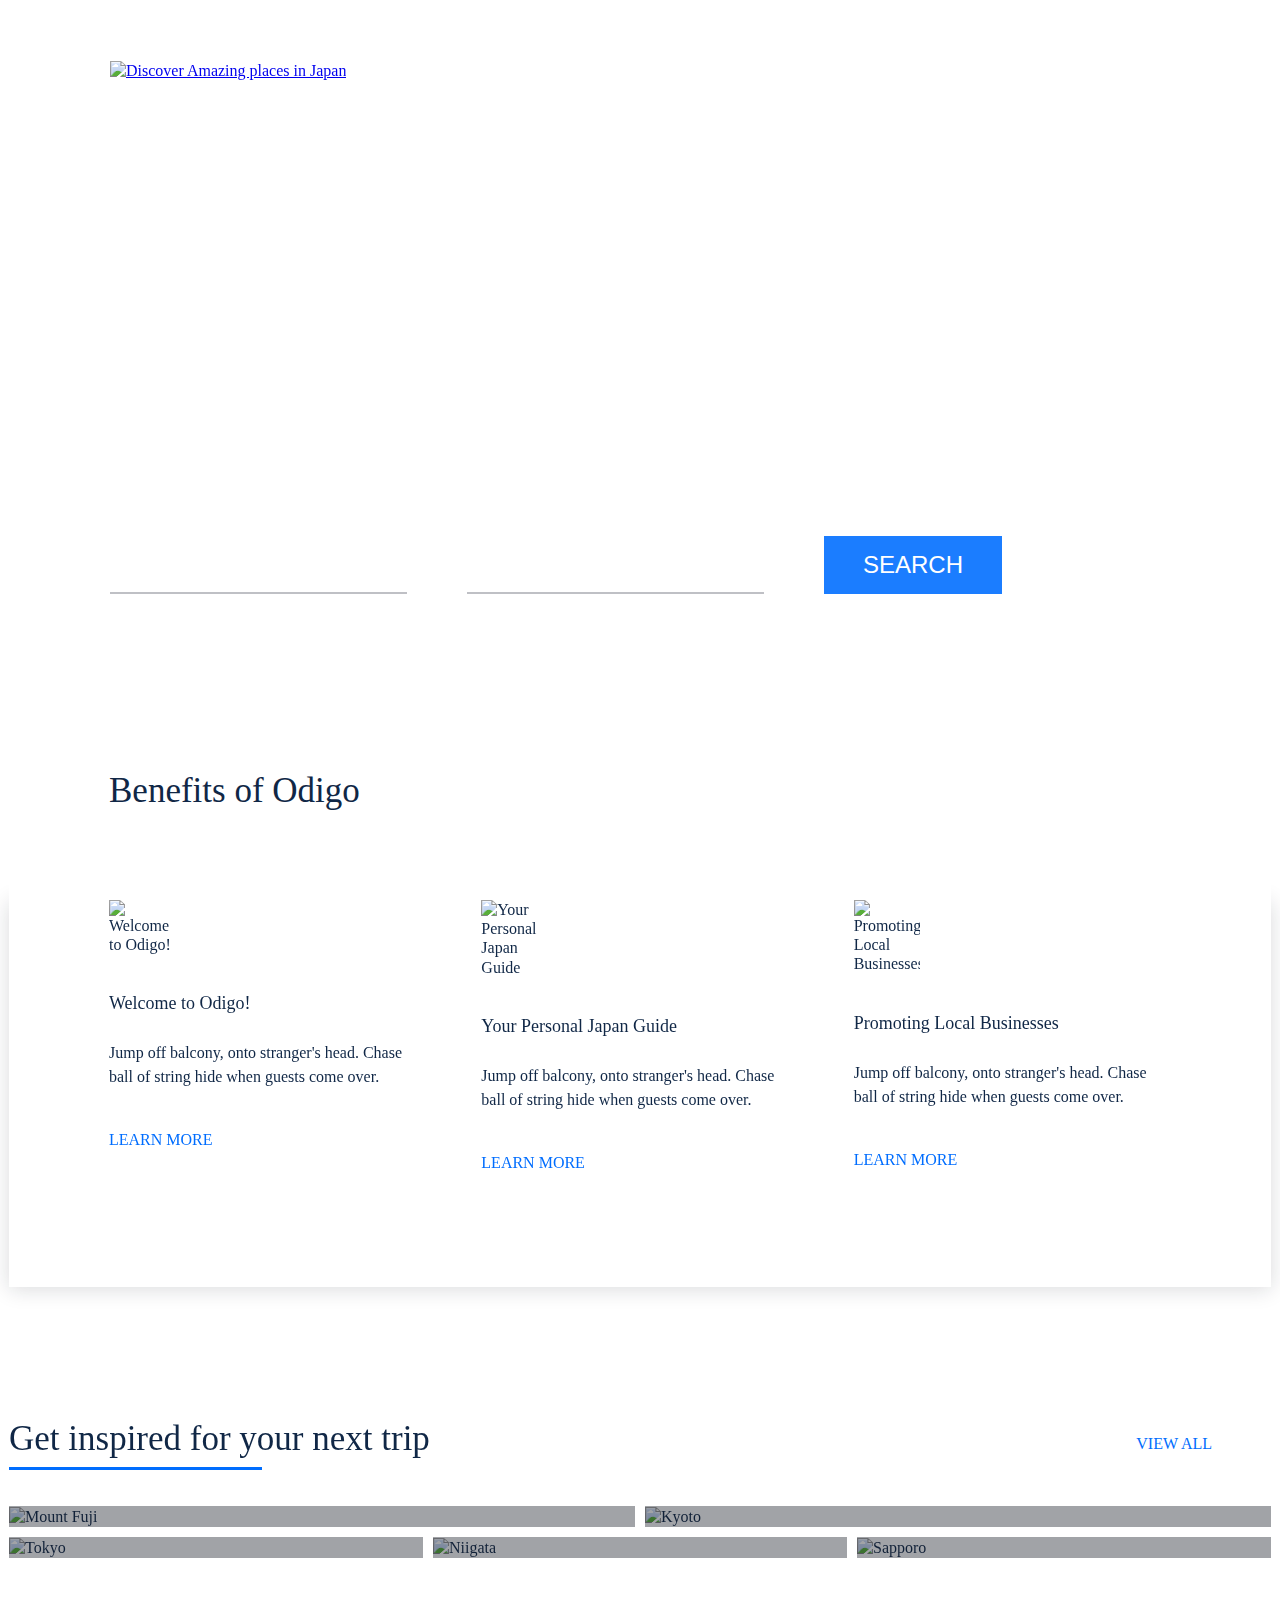
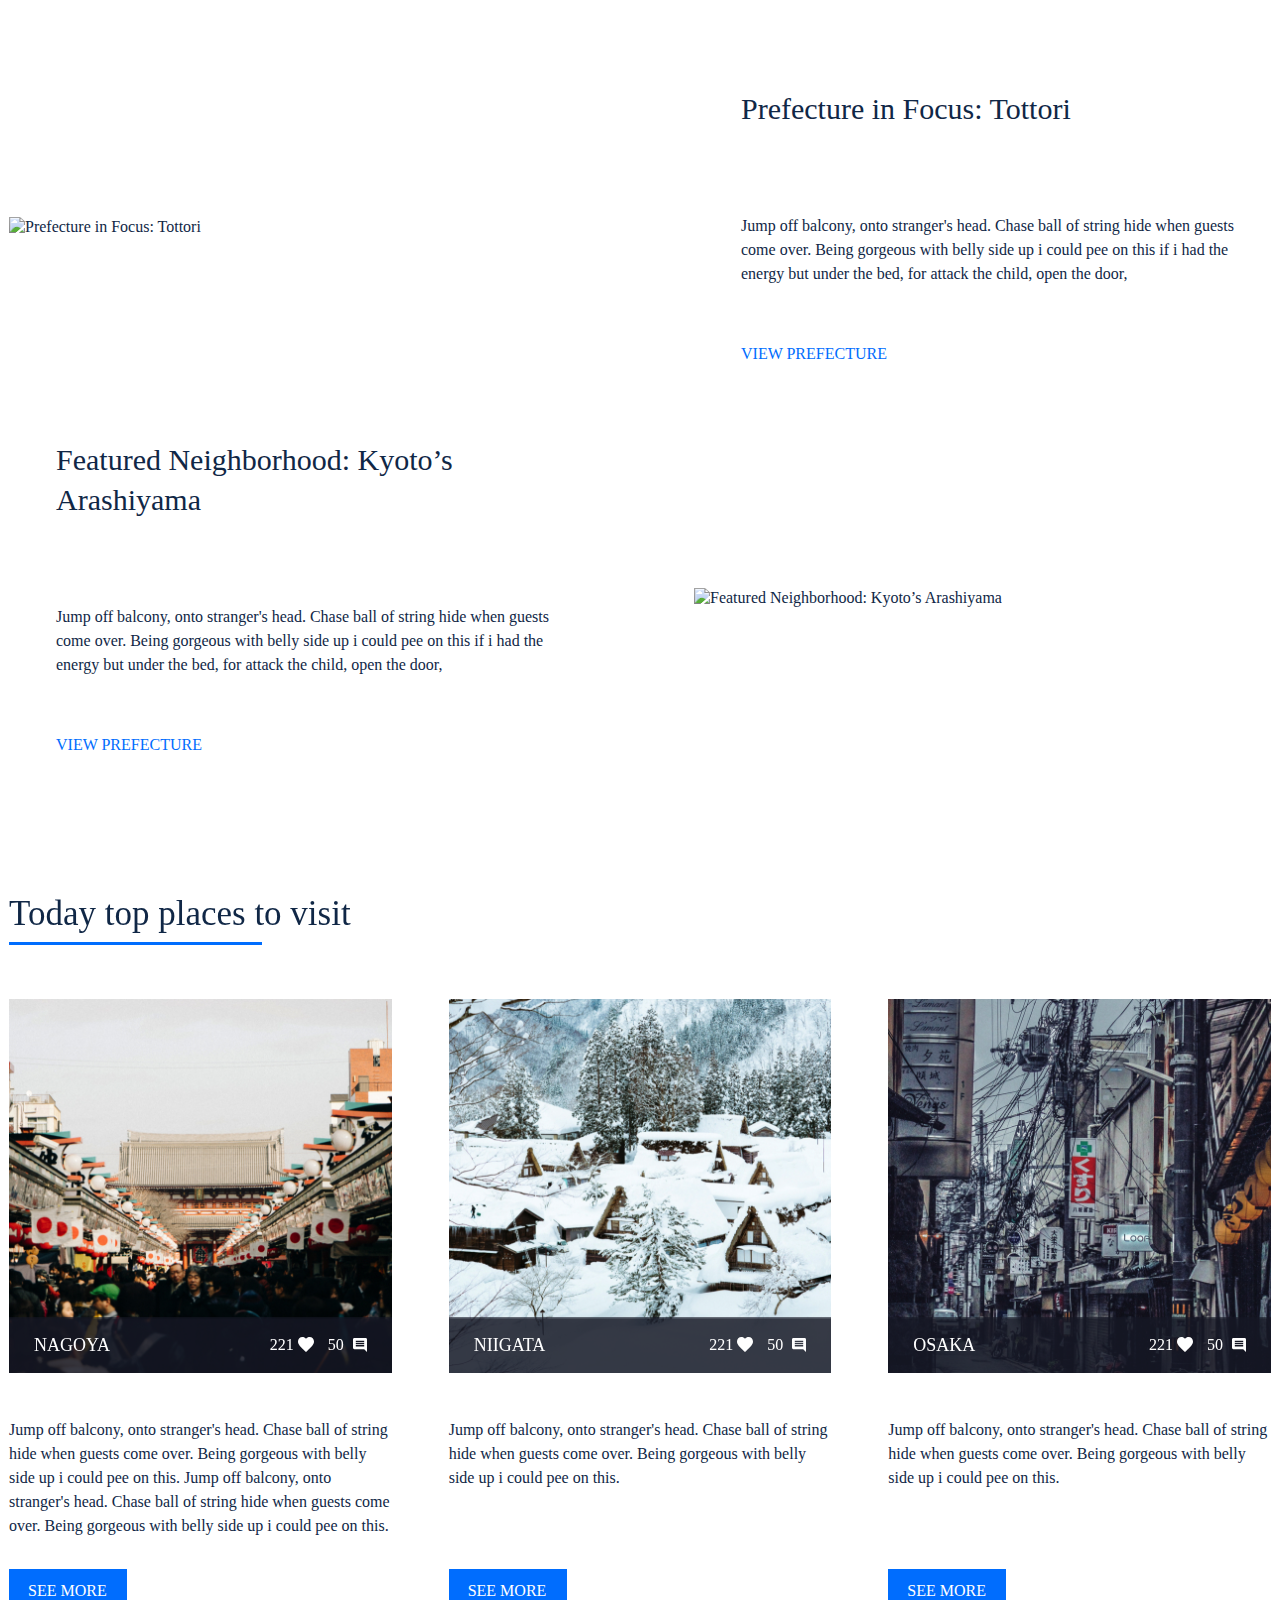
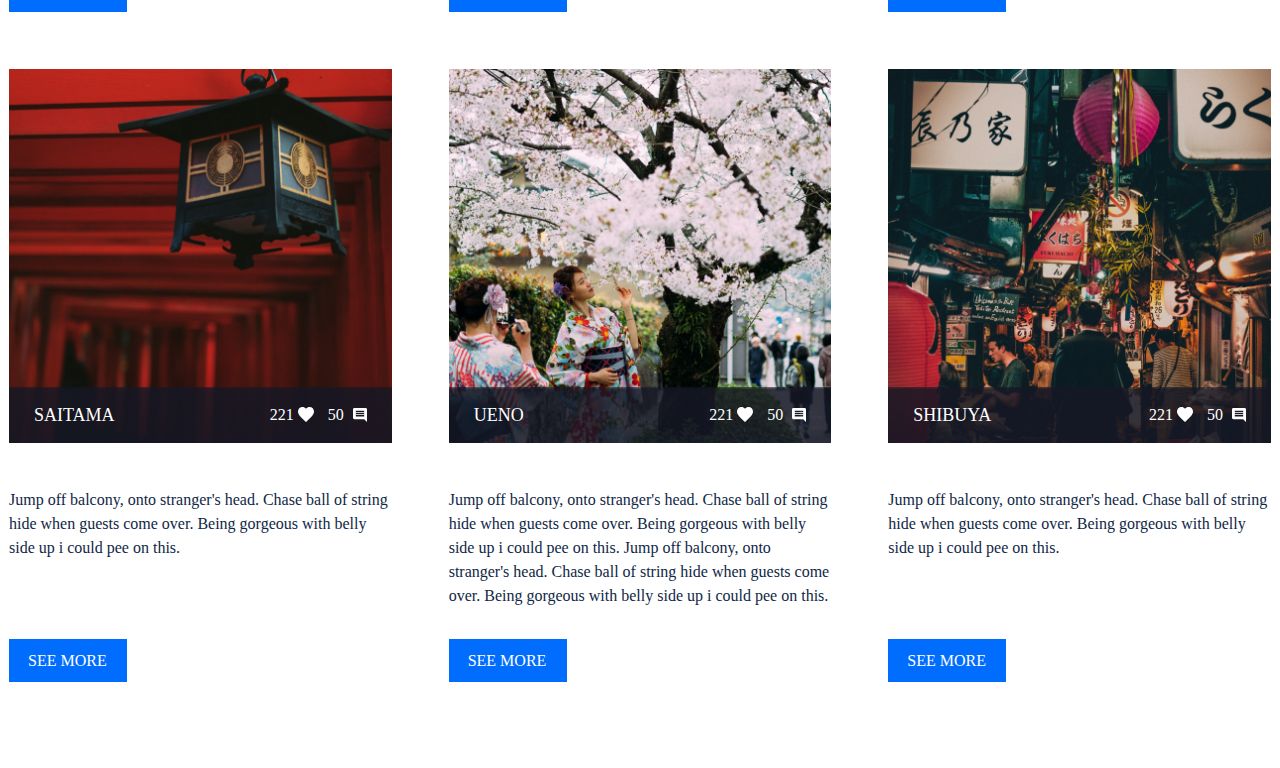
==== commit e770618b: "feat: fix lesson 5" ====
--- a/index.html
+++ b/index.html
@@ -1,345 +1,328 @@
 <!DOCTYPE html>
 <html lang="en">
-<head>
-  <meta charset="UTF-8">
-  <meta http-equiv="X-UA-Compatible" content="IE=edge">
-  <meta name="viewport" content="width=device-width, initial-scale=1.0">
-  <title>Discover Amazing places in Japan</title>
-  <link rel="stylesheet" href="./css/style.css">
-</head>
-<body>
-  <!-- Header start-->
-  <header class="header">
-    <div class="wrapper">
-      <div class="header_wrapper">
-        <div class="header_logo">
-          <a href="" class="header_logo-link">
-            <img src="./img/svg/odigo-logo.svg" alt="Discover Amazing places in Japan" class="header_logo-pic">
-          </a>
-        </div>
-  
-        <div class="header_nav">
-          <ul class="header_list">
-            <li class="header_item">
-              <a href="" class="header_link">Articles</a>
-            </li>
-            <li class="header_item">
-              <a href="" class="header_link">Locations</a>
-            </li>
-            <li class="header_item">
-              <a href="" class="header_link">Videos</a>
-            </li>
-            <li class="header_item">
-              <a href="" class="header_link">Sign in</a>
-            </li>
-          </ul>
+  <head>
+    <meta charset="UTF-8" />
+    <meta name="viewport" content="width=device-width, initial-scale=1.0" />
+    <title>Discover Amazing places in Japan</title>
+    <link rel="stylesheet" href="./css/style.css" />
+  </head>
+  <body>
+    <!-- Header start -->
+    <header class="header">
+      <div class="wrapper">
+        <div class="header_wrapper">
+          <div class="header_logo">
+            <a href="/" class="header_logo-link">
+              <img src="./img/svg/odigo-logo.svg" alt="Discover Amazing places in Japan" class="header_logo-pic" />
+            </a>
+          </div>
+
+          <nav class="header_nav">
+            <ul class="header_list">
+              <li class="header_item">
+                <a href="#!" class="header_link">Articles</a>
+              </li>
+              <li class="header_item">
+                <a href="#!" class="header_link">Locations</a>
+              </li>
+              <li class="header_item">
+                <a href="#!" class="header_link">Videos</a>
+              </li>
+              <li class="header_item">
+                <a href="#!" class="header_link">Sign in</a>
+              </li>
+            </ul>
+          </nav>
         </div>
       </div>
-    </div>
-  </header>
-  <!-- Header end-->
-
-  <main class="main">
-    <!-- Intro start -->
-    <section class="intro">
-      <div class="wrapper">
-        <h1 class="intro_title">
-          Discover Amazing places in Japan
-        </h1>
-        <p class="intro_subtitle">
-          Jump off balcony, onto stranger's head. Chase ball of string hide when guests come over. Being gorgeous with belly side up i could pee on this if i had the energy but under the bed, for attack the child, open the door. 
-        </p>
-        <form action="" class="search-form">
-          <fieldset class="search-form_wrap"> <!-- группировка элементов формы -->
-            <p class="search-form_info">
-              <input type="text" name="user-like-to-do" class="search-form_field" placeholder="What would you like to do?">
-              <input type="text" name="user-like-to-go"class="search-form_field" placeholder="Where would you like to go?">
-              <button type="submit" class="search-form_submit">search</button>
-            </p>
-          </fieldset>
-        </form>
+    </header>
+    <!-- Header end -->
+
+    <main class="main">
+      <!-- Intro start -->
+      <section class="intro">
+        <div class="wrapper">
+          <h1 class="intro_title">Discover Amazing places in Japan</h1>
+          <p class="intro_subtitle">
+            Jump off balcony, onto stranger's head. Chase ball of string hide when guests come over. Being gorgeous with
+            belly side up i could pee on this if i had the energy but under the bed, for attack the child, open the
+            door,
+          </p>
+          <form class="search-form">
+            <fieldset class="serach-form_wrap"> <!-- группировка элементов формы -->
+              <p class="search-form_info">
+                <input
+                  type="text"
+                  name="user-like-to-do"
+                  class="search-form_field"
+                  placeholder="What would you like to do?"
+                />
+                <input
+                  type="text"
+                  name="user-like-to-do"
+                  class="search-form_field"
+                  placeholder="Where would you like to go?"
+                />
+                <button type="submit" class="search-form_submit">search</button>
+              </p>
+            </fieldset>
+          </form>
+        </div>
+      </section>
+      <!-- Intro end -->
+
+      <!-- Benefits start -->
+      <section class="benefits">
+        <div class="benefits_wrap">
+          <h2 class="benefits_title">Benefits of Odigo</h2>
+          <div class="benefits_cards">
+            <div class="benefits_card">
+              <div class="benefits_card-pic">
+                <img src="./img/svg/church-ico.svg" alt="Welcome to Odigo!" class="benefits_card-thumb" />
+              </div>
+              <h3 class="benefits_card-title">Welcome to Odigo!</h3>
+              <p class="benefits_card-desc">
+                Jump off balcony, onto stranger's head. Chase ball of string hide when guests come over.
+              </p>
+              <a href="#!" class="benefits_card-more"> LEARN MORE </a>
+            </div>
+            <div class="benefits_card">
+              <div class="benefits_card-pic">
+                <img src="./img/svg/person-ico.svg" alt="Your Personal Japan Guide" class="benefits_card-thumb" />
+              </div>
+              <h3 class="benefits_card-title">Your Personal Japan Guide</h3>
+              <p class="benefits_card-desc">
+                Jump off balcony, onto stranger's head. Chase ball of string hide when guests come over.
+              </p>
+              <a href="#!" class="benefits_card-more"> LEARN MORE </a>
+            </div>
+            <div class="benefits_card">
+              <div class="benefits_card-pic">
+                <img src="./img/svg/building-ico.svg" alt="Promoting Local Businesses" class="benefits_card-thumb" />
+              </div>
+              <h3 class="benefits_card-title">Promoting Local Businesses</h3>
+              <p class="benefits_card-desc">
+                Jump off balcony, onto stranger's head. Chase ball of string hide when guests come over.
+              </p>
+              <a href="#!" class="benefits_card-more"> LEARN MORE </a>
+            </div>
+          </div>
+        </div>
+      </section>
+      <!-- Benefits end -->
+
+      <!-- Places start -->
+      <section class="places">
+        <div class="wrapper-full">
+          <div class="places_caption">
+            <h2 class="places_title section-title">Get inspired for your next trip</h2>
+            <a href="#!" class="places_view-all">VIEW ALL</a>
+          </div>
+
+          <div class="places_cards">
+            <figure class="places_card places_card_size_lg"> <!-- спец для интерактивных картинок с подписью -->
+              <img src="./img/place-1.jpg" alt="Mount Fuji" class="places_card-pic places_card-pic_size_lg" />
+              <figcaption class="places_card-title">Mount Fuji</figcaption>
+              <a href="#!" class="places_card-link"></a> <!-- указатель при клике -->
+            </figure>
+
+            <figure class="places_card places_card_size_lg">
+              <img src="./img/place-2.jpg" alt="Kyoto" class="places_card-pic places_card-pic_size_lg" />
+              <figcaption class="places_card-title">Kyoto</figcaption>
+              <a href="#!" class="places_card-link"></a>
+            </figure>
+
+            <figure class="places_card places_card_size_sm">
+              <img src="./img/place-3.jpg" alt="Tokyo" class="places_card-pic places_card-pic_size_sm" />
+              <figcaption class="places_card-title">Tokyo</figcaption>
+              <a href="#!" class="places_card-link"></a>
+            </figure>
+
+            <figure class="places_card places_card_size_sm">
+              <img src="./img/place-4.jpg" alt="Niigata" class="places_card-pic places_card-pic_size_sm" />
+              <figcaption class="places_card-title">Niigata</figcaption>
+              <a href="#!" class="places_card-link"></a>
+            </figure>
+
+            <figure class="places_card places_card_size_sm">
+              <img src="./img/place-5.jpg" alt="Sapporo" class="places_card-pic places_card-pic_size_sm" />
+              <figcaption class="places_card-title">Sapporo</figcaption>
+              <a href="#!" class="places_card-link"></a>
+            </figure>
+          </div>
+        </div>
+      </section>
+      <!-- Places end -->
+
+      <!-- Tours start -->
+
+      <div class="tours">
+        <div class="wrapper-full">
+          <div class="tours_tour tour">
+            <div class="tour_pic">
+              <img src="./img/tour-1.jpg" alt="Prefecture in Focus: Tottori" class="tour_thumb" />
+            </div>
+            <div class="tour_info">
+              <h3 class="tour_title">Prefecture in Focus: Tottori</h3>
+              <p class="tour_desc">
+                Jump off balcony, onto stranger's head. Chase ball of string hide when guests come over. Being gorgeous
+                with belly side up i could pee on this if i had the energy but under the bed, for attack the child, open
+                the door,
+              </p>
+              <a href="#!" class="tour_more">VIEW PREFECTURE</a>
+            </div>
+          </div>
+
+          <div class="tours_tour tour">
+            <div class="tour_info">
+              <h3 class="tour_title">Featured Neighborhood: Kyoto’s Arashiyama</h3>
+              <p class="tour_desc">
+                Jump off balcony, onto stranger's head. Chase ball of string hide when guests come over. Being gorgeous
+                with belly side up i could pee on this if i had the energy but under the bed, for attack the child, open
+                the door,
+              </p>
+              <a href="#!" class="tour_more">VIEW PREFECTURE</a>
+            </div>
+            <div class="tour_pic">
+              <img src="./img/tour-2.jpg" alt="Featured Neighborhood: Kyoto’s Arashiyama" class="tour_thumb" />
+            </div>
+          </div>
+        </div>
       </div>
-    </section>
-    <!-- Intro end -->
-
-    <!--Benefits start-->
-    <section class="benefits">
-      <div class="benefits_wrap">
-        <h2 class="benefits_title">
-          Benefits of Odigo
-        </h2>
-        <div class="benefits_cards">
-          <div class="benefits_card">
-            <div class="benefits_card-pic">
-              <img src="./img/svg/chorch-ico.svg" alt="Welcome to Odigo!" class="benefits_card-thumb">
-            </div>
-            <h3 class="benefits_card-title">
-              Welcome to Odigo!
-            </h3>
-            <p class="benefits_card-desc">
-              Jump off balcony, onto stranger's head. Chase ball of string hide when guests come over.
-            </p>
-            <a href="" class="benefits_card-more">
-              LEARN MORE
-            </a>
-          </div>
-          <div class="benefits_card">
-            <div class="benefits_card-pic">
-              <img src="./img/svg/person-ico.svg" alt="Your Personal Japan Guide" class="benefits_card-thumb">
-            </div>
-            <h3 class="benefits_card-title">
-              Your Personal Japan Guide
-            </h3>
-            <p class="benefits_card-desc">
-              Jump off balcony, onto stranger's head. Chase ball of string hide when guests come over.
-            </p>
-            <a href="" class="benefits_card-more">
-              LEARN MORE
-            </a>
-          </div>
-          <div class="benefits_card">
-            <div class="benefits_card-pic">
-              <img src="./img/svg/building-ico.svg" alt="Promoting Local Businesses" class="benefits_card-thumb">
-            </div>
-            <h3 class="benefits_card-title">
-              Promoting Local Businesses
-            </h3>
-            <p class="benefits_card-desc">
-              Jump off balcony, onto stranger's head. Chase ball of string hide when guests come over.
-            </p>
-            <a href="" class="benefits_card-more">
-              LEARN MORE
-            </a>
-          </div>
-        </div>
-      </div>
-    </section>
-    <!--Benefits end-->
-
-    <!-- Places start -->
-    <section class="places">
-      <div class="wrapper-full">
-        <div class="places_caption">
-          <h2 class="places_title section-title">
-            Get inspired for your next trip
-          </h2>
-          <a href="#|" class="places_view-all">VIEW ALL</a>
-        </div>
-        <div class="places_cards">
-
-          <figure class="places_card places_card_size_lg"> <!-- спец для интерактивных картинок с подписью -->
-            <img src="./img/place-1.jpg" alt="Mount Fuji" class="places_card-pic places_card_size_lg">
-              <figcaption class="places_card-title">
-                Mount Fuji
-              </figcaption>
-              <a href="#!" class="places_card-link"></a> <!-- указатель при клике -->
-          </figure>
-          <figure class="places_card places_card_size_lg">
-            <img src="./img/place-2.jpg" alt="Kyoto" class="places_card-pic places_card_size_lg">
-              <figcaption class="places_card-title">
-                Kyoto
-              </figcaption>
-              <a href="#!" class="places_card-link"></a>
-          </figure>
-          <figure class="places_card places_card_size_sm">
-            <img src="./img/place-3.jpg" alt="Tokyo" class="places_card-pic places_card_size_sm">
-              <figcaption class="places_card-title">
-                Tokyo
-              </figcaption>
-              <a href="#!" class="places_card-link"></a>
-          </figure>
-          <figure class="places_card places_card_size_sm">
-            <img src="./img/place-4.jpg" alt="Niigata" class="places_card-pic places_card_size_sm">
-              <figcaption class="places_card-title">
-                Niigata
-              </figcaption>
-              <a href="#!" class="places_card-link"></a>
-          </figure>
-          <figure class="places_card places_card_size_sm">
-            <img src="./img/place-5.jpg" alt="Sapporo" class="places_card-pic places_card_size_sm">
-              <figcaption class="places_card-title">
-                Sapporo
-              </figcaption>
-              <a href="#!" class="places_card-link"></a>
-          </figure>
-        </div>
-      </div>
-    </section>
-    <!-- Places end -->
-
-    <!-- Tours start -->
-
-    <div class="tours">
-      <div class="wrapper-full">
-
-        <div class="tours_tour tour">
-          <div class="tour_pic">
-            <img src="./img/tour-1.jpg" alt="Prefecture in Focus: Tottori" class="tour_thumb">
-          </div>
-          <div class="tour_info">
-            <h3 class="tour_title">
-              Prefecture in Focus: Tottori
-            </h3>
-            <p class="tour_desc">
-              Jump off balcony, onto stranger's head. Chase ball of string hide when guests come over. Being gorgeous with belly side up i could pee on this if i had the energy but under the bed, for attack the child, open the door, 
-            </p>
-            <a href="#!" class="tour_more">VIEW PREFECTURE</a>
-          </div>
-        </div>
-
-        <div class="tours_tour tour">
-          <div class="tour_info">
-            <h3 class="tour_title">
-              Featured Neighborhood: Kyoto’s Arashiyama
-            </h3>
-            <p class="tour_desc">
-              Jump off balcony, onto stranger's head. Chase ball of string hide when guests come over. Being gorgeous with belly side up i could pee on this if i had the energy but under the bed, for attack the child, open the door, 
-            </p>
-            <a href="#!" class="tour_more">VIEW PREFECTURE</a>
-          </div>
-          <div class="tour_pic">
-            <img src="./img/tour-2.jpg" alt="Featured Neighborhood: Kyoto’s Arashiyama" class="tour_thumb">
-          </div>
-        </div>
-
-      </div>
-    </div>
-
-    <!-- Tours end -->
-
-    <!-- Top start -->
-    <section class="top">
-      <div class="wrapper-full">
-        <h2 class="top_title section-title">Today top places to visit</h2>
-    
-        <div class="top_cards">
-          <div class="top_card">
-            <div class="top_card-pic">
-              <img src="./img/top-pic-1.jpg" alt="NAGOYA" class="top_card-thumb" />
-              <div class="top_card-stats">
-                <h3 class="top_card-title">NAGOYA</h3>
-                <div class="top_card-likes">
-                  <span class="top_card-likes-value"> 221 </span>
-                </div>
-                <div class="top_card-comments">
-                  <span class="top_card-comments-value"> 50 </span>
-                </div>
-              </div>
-            </div>
-            <p class="top_card-desc">
-              Jump off balcony, onto stranger's head. Chase ball of string hide when guests come over. Being gorgeous with
-              belly side up i could pee on this. Jump off balcony, onto stranger's head. Chase ball of string hide when
-              guests come over. Being gorgeous with belly side up i could pee on this.
-            </p>
-            <a href="#!" class="top_card-more">SEE MORE</a>
-          </div>
-    
-          <div class="top_card">
-            <div class="top_card-pic">
-              <img src="./img/top-pic-2.jpg" alt="NIIGATA" class="top_card-thumb" />
-              <div class="top_card-stats">
-                <h3 class="top_card-title">NIIGATA</h3>
-                <div class="top_card-likes">
-                  <span class="top_card-likes-value"> 221 </span>
-                </div>
-                <div class="top_card-comments">
-                  <span class="top_card-comments-value"> 50 </span>
-                </div>
-              </div>
-            </div>
-            <p class="top_card-desc">
-              Jump off balcony, onto stranger's head. Chase ball of string hide when guests come over. Being gorgeous with
-              belly side up i could pee on this.
-            </p>
-            <a href="#!" class="top_card-more">SEE MORE</a>
-          </div>
-    
-          <div class="top_card">
-            <div class="top_card-pic">
-              <img src="./img/top-pic-3.jpg" alt="OSAKA" class="top_card-thumb" />
-              <div class="top_card-stats">
-                <h3 class="top_card-title">OSAKA</h3>
-                <div class="top_card-likes">
-                  <span class="top_card-likes-value"> 221 </span>
-                </div>
-                <div class="top_card-comments">
-                  <span class="top_card-comments-value"> 50 </span>
-                </div>
-              </div>
-            </div>
-            <p class="top_card-desc">
-              Jump off balcony, onto stranger's head. Chase ball of string hide when guests come over. Being gorgeous with
-              belly side up i could pee on this.
-            </p>
-            <a href="#!" class="top_card-more">SEE MORE</a>
-          </div>
-    
-          <div class="top_card">
-            <div class="top_card-pic">
-              <img src="./img/top-pic-4.jpg" alt="SAITAMA" class="top_card-thumb" />
-              <div class="top_card-stats">
-                <h3 class="top_card-title">SAITAMA</h3>
-                <div class="top_card-likes">
-                  <span class="top_card-likes-value"> 221 </span>
-                </div>
-                <div class="top_card-comments">
-                  <span class="top_card-comments-value"> 50 </span>
-                </div>
-              </div>
-            </div>
-            <p class="top_card-desc">
-              Jump off balcony, onto stranger's head. Chase ball of string hide when guests come over. Being gorgeous with
-              belly side up i could pee on this.
-            </p>
-            <a href="#!" class="top_card-more">SEE MORE</a>
-          </div>
-    
-          <div class="top_card">
-            <div class="top_card-pic">
-              <img src="./img/top-pic-5.jpg" alt="UENO" class="top_card-thumb" />
-              <div class="top_card-stats">
-                <h3 class="top_card-title">UENO</h3>
-                <div class="top_card-likes">
-                  <span class="top_card-likes-value"> 221 </span>
-                </div>
-                <div class="top_card-comments">
-                  <span class="top_card-comments-value"> 50 </span>
-                </div>
-              </div>
-            </div>
-            <p class="top_card-desc">
-              Jump off balcony, onto stranger's head. Chase ball of string hide when guests come over. Being gorgeous with
-              belly side up i could pee on this. Jump off balcony, onto stranger's head. Chase ball of string hide when
-              guests come over. Being gorgeous with belly side up i could pee on this.
-            </p>
-            <a href="#!" class="top_card-more">SEE MORE</a>
-          </div>
-    
-          <div class="top_card">
-            <div class="top_card-pic">
-              <img src="./img/top-pic-6.jpg" alt="SHIBUYA" class="top_card-thumb" />
-              <div class="top_card-stats">
-                <h3 class="top_card-title">SHIBUYA</h3>
-                <div class="top_card-likes">
-                  <span class="top_card-likes-value"> 221 </span>
-                </div>
-                <div class="top_card-comments">
-                  <span class="top_card-comments-value"> 50 </span>
-                </div>
-              </div>
-            </div>
-            <p class="top_card-desc">
-              Jump off balcony, onto stranger's head. Chase ball of string hide when guests come over. Being gorgeous with
-              belly side up i could pee on this.
-            </p>
-            <a href="#!" class="top_card-more">SEE MORE</a>
-          </div>
-        </div>
-      </div>
-    </section>
-    <!-- Top end -->
-
-  </main>
-
-</body>
-</html>+
+      <!-- Tours start -->
+
+      <!-- Top start -->
+      <section class="top">
+        <div class="wrapper-full">
+          <h2 class="top_title section-title">Today top places to visit</h2>
+
+          <div class="top_cards">
+            <div class="top_card">
+              <div class="top_card-pic">
+                <img src="./img/top-pic-1.jpg" alt="NAGOYA" class="top_card-thumb" />
+                <div class="top_card-stats">
+                  <h3 class="top_card-title">NAGOYA</h3>
+                  <div class="top_card-likes">
+                    <span class="top_card-likes-value"> 221 </span>
+                  </div>
+                  <div class="top_card-comments">
+                    <span class="top_card-comments-value"> 50 </span>
+                  </div>
+                </div>
+              </div>
+              <p class="top_card-desc">
+                Jump off balcony, onto stranger's head. Chase ball of string hide when guests come over. Being gorgeous
+                with belly side up i could pee on this. Jump off balcony, onto stranger's head. Chase ball of string
+                hide when guests come over. Being gorgeous with belly side up i could pee on this.
+              </p>
+              <a href="#!" class="top_card-more">SEE MORE</a>
+            </div>
+
+            <div class="top_card">
+              <div class="top_card-pic">
+                <img src="./img/top-pic-2.jpg" alt="NIIGATA" class="top_card-thumb" />
+                <div class="top_card-stats">
+                  <h3 class="top_card-title">NIIGATA</h3>
+                  <div class="top_card-likes">
+                    <span class="top_card-likes-value"> 221 </span>
+                  </div>
+                  <div class="top_card-comments">
+                    <span class="top_card-comments-value"> 50 </span>
+                  </div>
+                </div>
+              </div>
+              <p class="top_card-desc">
+                Jump off balcony, onto stranger's head. Chase ball of string hide when guests come over. Being gorgeous
+                with belly side up i could pee on this.
+              </p>
+              <a href="#!" class="top_card-more">SEE MORE</a>
+            </div>
+
+            <div class="top_card">
+              <div class="top_card-pic">
+                <img src="./img/top-pic-3.jpg" alt="OSAKA" class="top_card-thumb" />
+                <div class="top_card-stats">
+                  <h3 class="top_card-title">OSAKA</h3>
+                  <div class="top_card-likes">
+                    <span class="top_card-likes-value"> 221 </span>
+                  </div>
+                  <div class="top_card-comments">
+                    <span class="top_card-comments-value"> 50 </span>
+                  </div>
+                </div>
+              </div>
+              <p class="top_card-desc">
+                Jump off balcony, onto stranger's head. Chase ball of string hide when guests come over. Being gorgeous
+                with belly side up i could pee on this.
+              </p>
+              <a href="#!" class="top_card-more">SEE MORE</a>
+            </div>
+
+            <div class="top_card">
+              <div class="top_card-pic">
+                <img src="./img/top-pic-4.jpg" alt="SAITAMA" class="top_card-thumb" />
+                <div class="top_card-stats">
+                  <h3 class="top_card-title">SAITAMA</h3>
+                  <div class="top_card-likes">
+                    <span class="top_card-likes-value"> 221 </span>
+                  </div>
+                  <div class="top_card-comments">
+                    <span class="top_card-comments-value"> 50 </span>
+                  </div>
+                </div>
+              </div>
+              <p class="top_card-desc">
+                Jump off balcony, onto stranger's head. Chase ball of string hide when guests come over. Being gorgeous
+                with belly side up i could pee on this.
+              </p>
+              <a href="#!" class="top_card-more">SEE MORE</a>
+            </div>
+
+            <div class="top_card">
+              <div class="top_card-pic">
+                <img src="./img/top-pic-5.jpg" alt="UENO" class="top_card-thumb" />
+                <div class="top_card-stats">
+                  <h3 class="top_card-title">UENO</h3>
+                  <div class="top_card-likes">
+                    <span class="top_card-likes-value"> 221 </span>
+                  </div>
+                  <div class="top_card-comments">
+                    <span class="top_card-comments-value"> 50 </span>
+                  </div>
+                </div>
+              </div>
+              <p class="top_card-desc">
+                Jump off balcony, onto stranger's head. Chase ball of string hide when guests come over. Being gorgeous
+                with belly side up i could pee on this. Jump off balcony, onto stranger's head. Chase ball of string
+                hide when guests come over. Being gorgeous with belly side up i could pee on this.
+              </p>
+              <a href="#!" class="top_card-more">SEE MORE</a>
+            </div>
+
+            <div class="top_card">
+              <div class="top_card-pic">
+                <img src="./img/top-pic-6.jpg" alt="SHIBUYA" class="top_card-thumb" />
+                <div class="top_card-stats">
+                  <h3 class="top_card-title">SHIBUYA</h3>
+                  <div class="top_card-likes">
+                    <span class="top_card-likes-value"> 221 </span>
+                  </div>
+                  <div class="top_card-comments">
+                    <span class="top_card-comments-value"> 50 </span>
+                  </div>
+                </div>
+              </div>
+              <p class="top_card-desc">
+                Jump off balcony, onto stranger's head. Chase ball of string hide when guests come over. Being gorgeous
+                with belly side up i could pee on this.
+              </p>
+              <a href="#!" class="top_card-more">SEE MORE</a>
+            </div>
+          </div>
+        </div>
+      </section>
+      <!-- Top end -->
+    </main>
+  </body>
+</html>
--- a/css/style.css
+++ b/css/style.css
@@ -396,16 +396,18 @@
 
 }
 
-html {
-  box-sizing: border-box; /* установка границ внутри контейнера */
-}
-
-*, *::after, *::before {
+html { /* установка границ внутри контейнера */
+  box-sizing: border-box;
+}
+
+*,
+*::before,
+*::after {
   box-sizing: inherit;
 }
 
 body { /* первоначальные настройки для тела сайта */
-  font-family: 'Lato';
+  font-family: "Lato";
   font-style: normal;
   font-size: 16px;
   line-height: 1.2;
@@ -413,9 +415,9 @@
   color: #102746;
 }
 
-.img {
+img {
   max-width: 100%; /* чтоб изображение не превышало размер контейнера в котором находится */
-  max-height: auto; /* чтоб сжималось пропорционально */
+  height: auto; /* чтоб сжималось пропорционально */
 }
 
 .wrapper { /*заметили, что header и заголовок выравнены по левой стороне */
@@ -439,16 +441,16 @@
 
 .section-title::after { /* подчеркиваем заголовок */
   display: block;
-  content: ''; /* чтоб псевдо-элемент появился на странице */
+  content: ""; /* чтоб псевдо-элемент появился на странице */
   width: 253px;
   height: 3px;
-  background-color: #006DFE;
+  background-color: #006dfe;
   position: absolute;
   bottom: 0;
   left: 0;
 }
 
-/* header styles start */
+/* Header styles start */
 
 .header {
   /* background-color: #000;/* первоначально, чтоб белые буквы и лого видеть */
@@ -458,8 +460,8 @@
   width: 100%;
 }
 
-.header_wrapper { /* заполнение */
-  display: flex;
+.header_wrapper {
+  display: flex; /* заполнение */
   flex-wrap: wrap; /* перенос контента */
   align-items: flex-end; /* вертикальное выравнивание */
   justify-content: space-between; /* как располагать элементы */
@@ -482,12 +484,14 @@
 .header_link { /* оформляем меню */
   font-size: 18px;
   line-height: 24px;
-  color: #FFFFFF;
+  color: white;
   text-decoration: none; /* убираем подчеркивание ссылок */
 }
 
-.header_link:hover, .header_link:focus, .header_link:active {
-  opacity: .75; /* добавление прозрачности */
+.header_link:hover,
+.header_link:focus,
+.header_link:active {
+  opacity: 0.75; /* добавление прозрачности */
 }
 
 /* Header styles end */
@@ -512,10 +516,10 @@
 }
 
 .intro_subtitle { /* надпись под заголовком */
+  max-width: 546px;
   color: white;
   font-size: 16px;
   line-height: 24px;
-  max-width: 546px;
   margin-bottom: 59px;
 }
 
@@ -526,10 +530,10 @@
 
 .search-form_field { /* вставляем маркер предварительно его почистив */
   width: 297px;
-  background: transparent url(../img/svg/circle-icon.svg) no-repeat left 6px;
+  background: transparent url(../img/svg/circle-ico.svg) no-repeat left 6px;
   background-size: 20px; /* на всякий случай ограничили размер */
   border: 0;
-  border-bottom: 2px solid #BFC0C5;
+  border-bottom: 2px solid #bfc0c5;
   margin-right: 60px;
   padding-left: 43px;
   padding-bottom: 22px;
@@ -541,7 +545,7 @@
 .search-form_field::placeholder { /* подсказка */
   font-weight: 500;
   font-size: 18px;
-  color: #fff;  
+  color: #fff;
 }
 
 .search-form_submit { /*кнопка search */
@@ -550,14 +554,17 @@
   font-weight: 500;
   font-size: 24px;
   color: white;
-  background: #1B7DFF;
+  background: #1b7dff;
   border: 0;
 }
 
-.search-form_submit:hover, .search-form_submit:focus, .search-form_submit:active {
-  background: #0c66da;
-}
-/* Intro styles end*/
+.search-form_submit:hover,
+.search-form_submit:focus,
+.search-form_submit:active {
+  background: #0e66da;
+}
+
+/* Intro styles end */
 
 /* Benefits styles start */
 
@@ -573,8 +580,8 @@
   position: relative;
 }
 
-.benefits_title {
-  width: 100%; /* фон надписи на ширину родителя */
+.benefits_title { /* фон надписи на ширину родителя */
+  width: 100%;
   font-weight: 500;
   font-size: 35px;
   line-height: 42px;
@@ -583,7 +590,7 @@
   top: 0;
   left: 0;
   transform: translateY(-100%); /* подняли белый фон */
-  background-color: white;
+  background-color: #fff;
 }
 
 .benefits_cards { /* делаем сеткой */
@@ -602,8 +609,7 @@
   max-width: 66px;
   margin-bottom: 37px;
 }
-
-.benefits_card-tumb {
+.benefits_card-thumb {
   display: block; /* у SVG есть отступы, отключаем */
 }
 
@@ -625,14 +631,15 @@
   padding-right: 59px;
   font-size: 16px;
   line-height: 24px;
-  color: #006DFE;
+  color: #006dfe;
   text-decoration: none;
   background: url(../img/svg/arrow-right-ico.svg) no-repeat 95% center;
-  transition: .2s;
+  transition: 0.2s all;
   /* background-size: ; размер в данном случае = размер картинки */
 }
 
-.benefits_card-more:hover, .benefits_card-more:focus {
+.benefits_card-more:hover,
+.benefits_card-more:focus {
   background: url(../img/svg/arrow-right-ico.svg) no-repeat right center;
 }
 
@@ -643,13 +650,13 @@
 .places {
   margin-bottom: 131px;
 }
+
 .places_caption { /* заголовок и ссылка  VIEW ALL */
   display: flex;
   flex-wrap: wrap;
   align-items: center;
   justify-content: space-between;
   margin-bottom: 36px;
-
 }
 
 .places_title {
@@ -658,13 +665,14 @@
 
 .places_view-all {
   font-size: 16px;
-  color: #006DFE;
+  color: #006dfe;
   text-decoration: none;
   padding-right: 59px;
   background: url(../img/svg/arrow-right-ico.svg) no-repeat right center;
 }
 
-.places_view-all:hover, .places_view-all:focus {
+.places_view-all:hover,
+.places_view-all:focus {
   opacity: .65;
 }
 
@@ -681,7 +689,7 @@
 
 .places_card::after {
   display: block;
-  content: '';
+  content: "";
   width: 100%;
   height: 100%;
   background-color: rgba(21, 24, 36, 0.4);
@@ -693,7 +701,6 @@
 
 .places_card:hover .places_card-pic {
   transform: scale(1.05); /* увеличение при наведении */
-
 }
 
 .places_card-title {
@@ -714,17 +721,17 @@
   grid-column: span 2;
 }
 
-.places_card-pic { /* если картинки разных размеров */
-  width: 100%;
-  transition: .15s all; /* плавность при увеличении при наведении */
-}
-
-.places_card_size_lg {
+.places_card-pic {
+  width: 100%; /* если картинки разных размеров */
+  transition: 0.15s all; /* плавность при увеличении при наведении */
+}
+
+.places_card-pic_size_lg {
   height: 354px; /* выравниваем по высоте */
   object-fit: cover; /* масштаб в центр за счет краев */
 }
 
-.places_card_size_sm {
+.places_card-pic_size_sm {
   height: 283px; /* выравниваем по высоте */
   object-fit: cover; /* масштаб в центр за счет краев */
 }
@@ -742,75 +749,76 @@
 
 /* Tours styles start */
 
-.tours{
+.tours {
   margin-bottom: 139px;
 }
 
-.tours_tour{
+.tours_tour {
   display: grid;
   grid-template-columns: repeat(2, 1fr);
-  grid-gap: 0 108px; 
+  grid-gap: 0 108px;
   align-items: center;
   margin-bottom: 77px;
 }
 
-.tour_info{
+.tour_info {
   padding-left: 47px;
 }
 
-.tour_title{
+.tour_title {
   font-weight: 500;
   font-size: 30px;
   line-height: 40px;
   margin-bottom: 85px;
 }
 
-.tour_desc{
+.tour_desc {
   font-size: 16px;
   line-height: 24px;
   margin-bottom: 58px;
 }
 
-.tour_more{
-  font-size: 16px;
-  color: #006DFE;
+.tour_more {
+  font-size: 16px;
+  color: #006dfe;
   text-decoration: none;
   padding-right: 59px;
   background: url(../img/svg/arrow-right-ico.svg) no-repeat right center;
 }
 
-.tour_more:hover, .tour_more:focus{
-  opacity: .65;
+.tour_more:hover,
+.tour_more:focus {
+  opacity: 0.65;
 }
 
 /* Tours styles end */
 
 /* Top places styles start */
 
-.top{
+.top {
   margin-bottom: 86px;
 }
-.top_title{
+.top_title {
   margin-bottom: 54px;
 }
 
-.top_cards{
+.top_cards {
   display: grid;
   grid-template-columns: repeat(3, 1fr);
   grid-gap: 57px;
 }
 
-.top_card-pic{
+.top_card-pic {
   position: relative;
   margin-bottom: 45px;
 }
 
-.top_card{
+.top_card {
   display: flex;
   flex-direction: column;
 }
 
-.top_card-stats{
+.top_card-stats {
   display: flex;
   flex-wrap: wrap;
   align-items: center;
@@ -823,15 +831,15 @@
   padding: 16px 25px;
 }
 
-.top_card-title{
+.top_card-title {
   font-weight: 500;
   font-size: 18px;
   line-height: 24px;
   color: #fff;
-  margin: 0 auto 0 0 ;
-}
-
-.top_card-likes{
+  margin: 0 auto 0 0;
+}
+
+.top_card-likes {
   font-weight: 500;
   font-size: 16px;
   line-height: 24px;
@@ -841,7 +849,7 @@
   margin-right: 14px;
 }
 
-.top_card-comments{
+.top_card-comments {
   font-weight: 500;
   font-size: 16px;
   line-height: 24px;
@@ -850,23 +858,25 @@
   background: url(../img/svg/comment-ico.svg) no-repeat right;
 }
 
-.top_card-desc{
+.top_card-desc {
   font-size: 16px;
   line-height: 24px;
   margin-bottom: 31px;
 }
 
-.top_card-more{
+.top_card-more {
   width: 118px;
   padding: 12px 19px;
-  background: #006DFE;
+  background: #006dfe;
   text-decoration: none;
   color: #fff;
   font-size: 16px;
-  margin: auto 0 0 0 ;
-}
-
-.top_card-more:hover, .top_card-more:focus, .top_card-more:active{
+  margin: auto 0 0 0;
+}
+
+.top_card-more:hover,
+.top_card-more:focus,
+.top_card-more:active {
   background: #0e66da;
 }
 
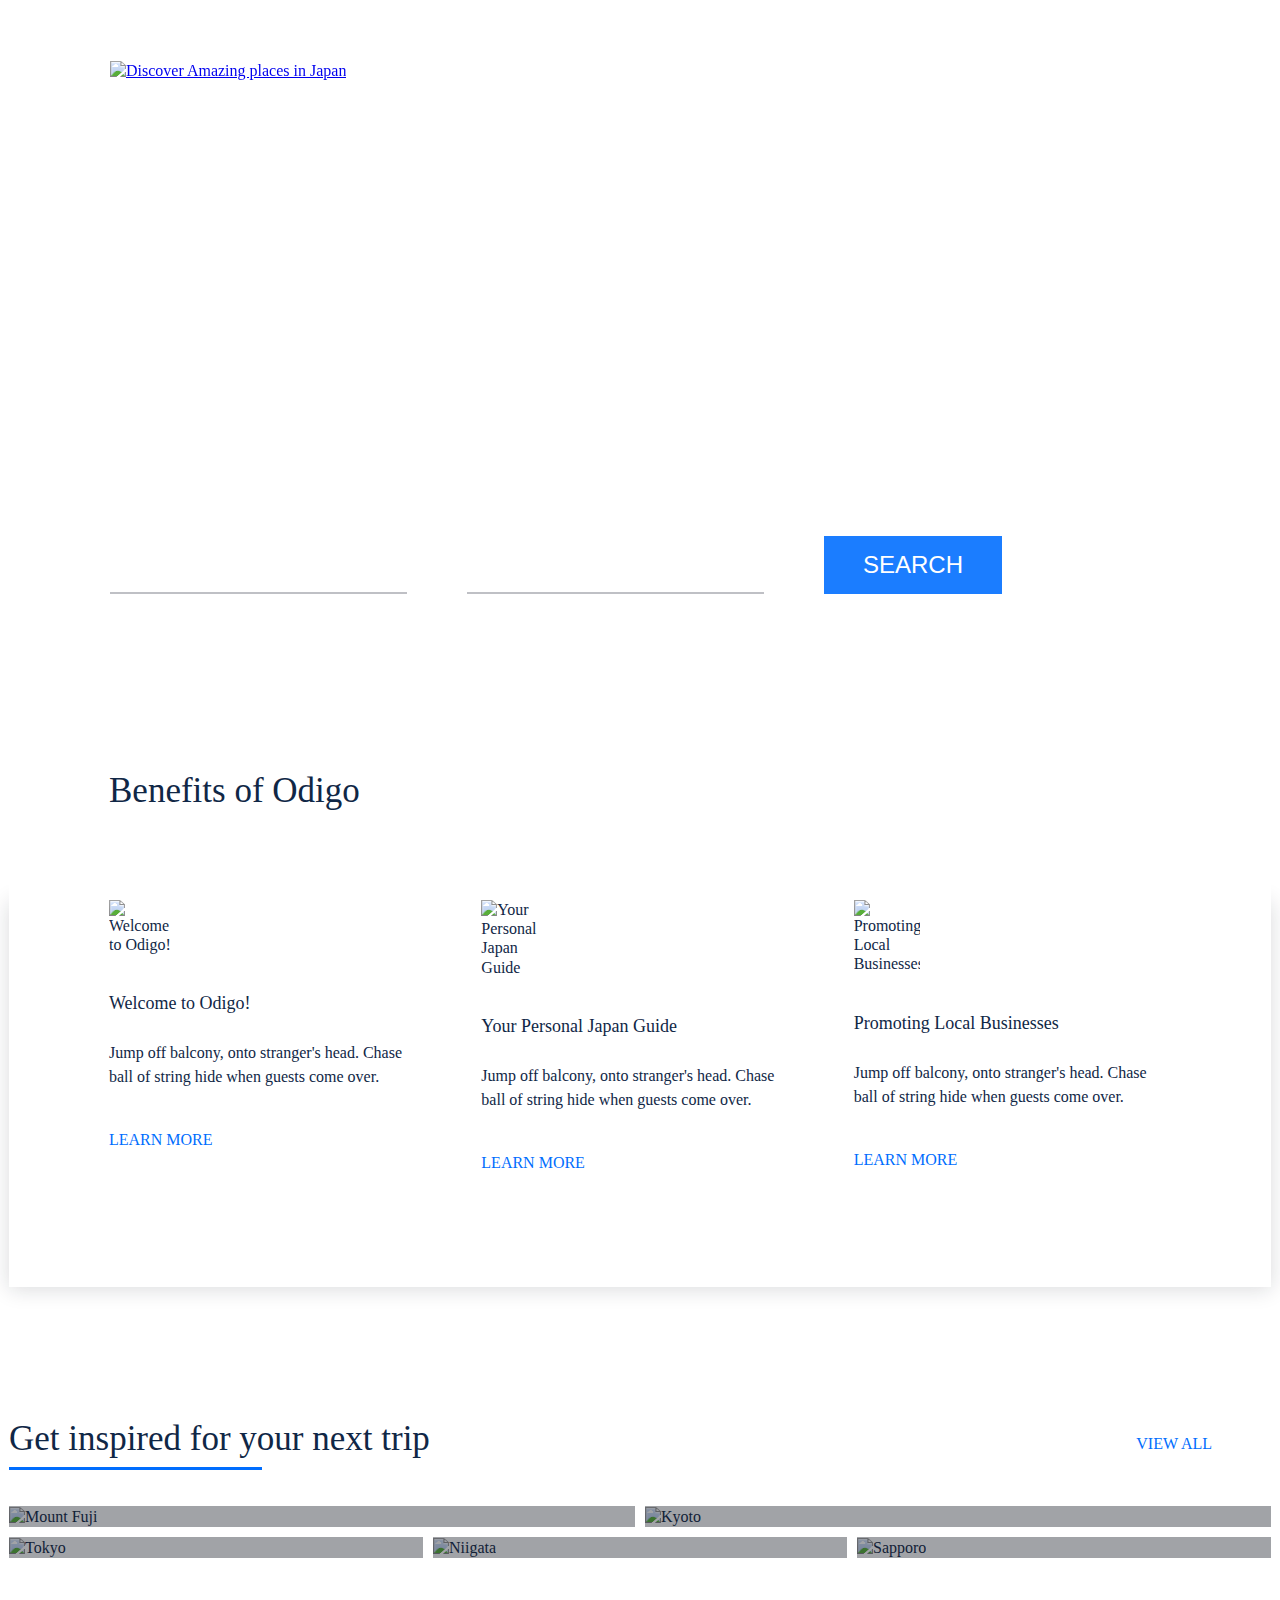
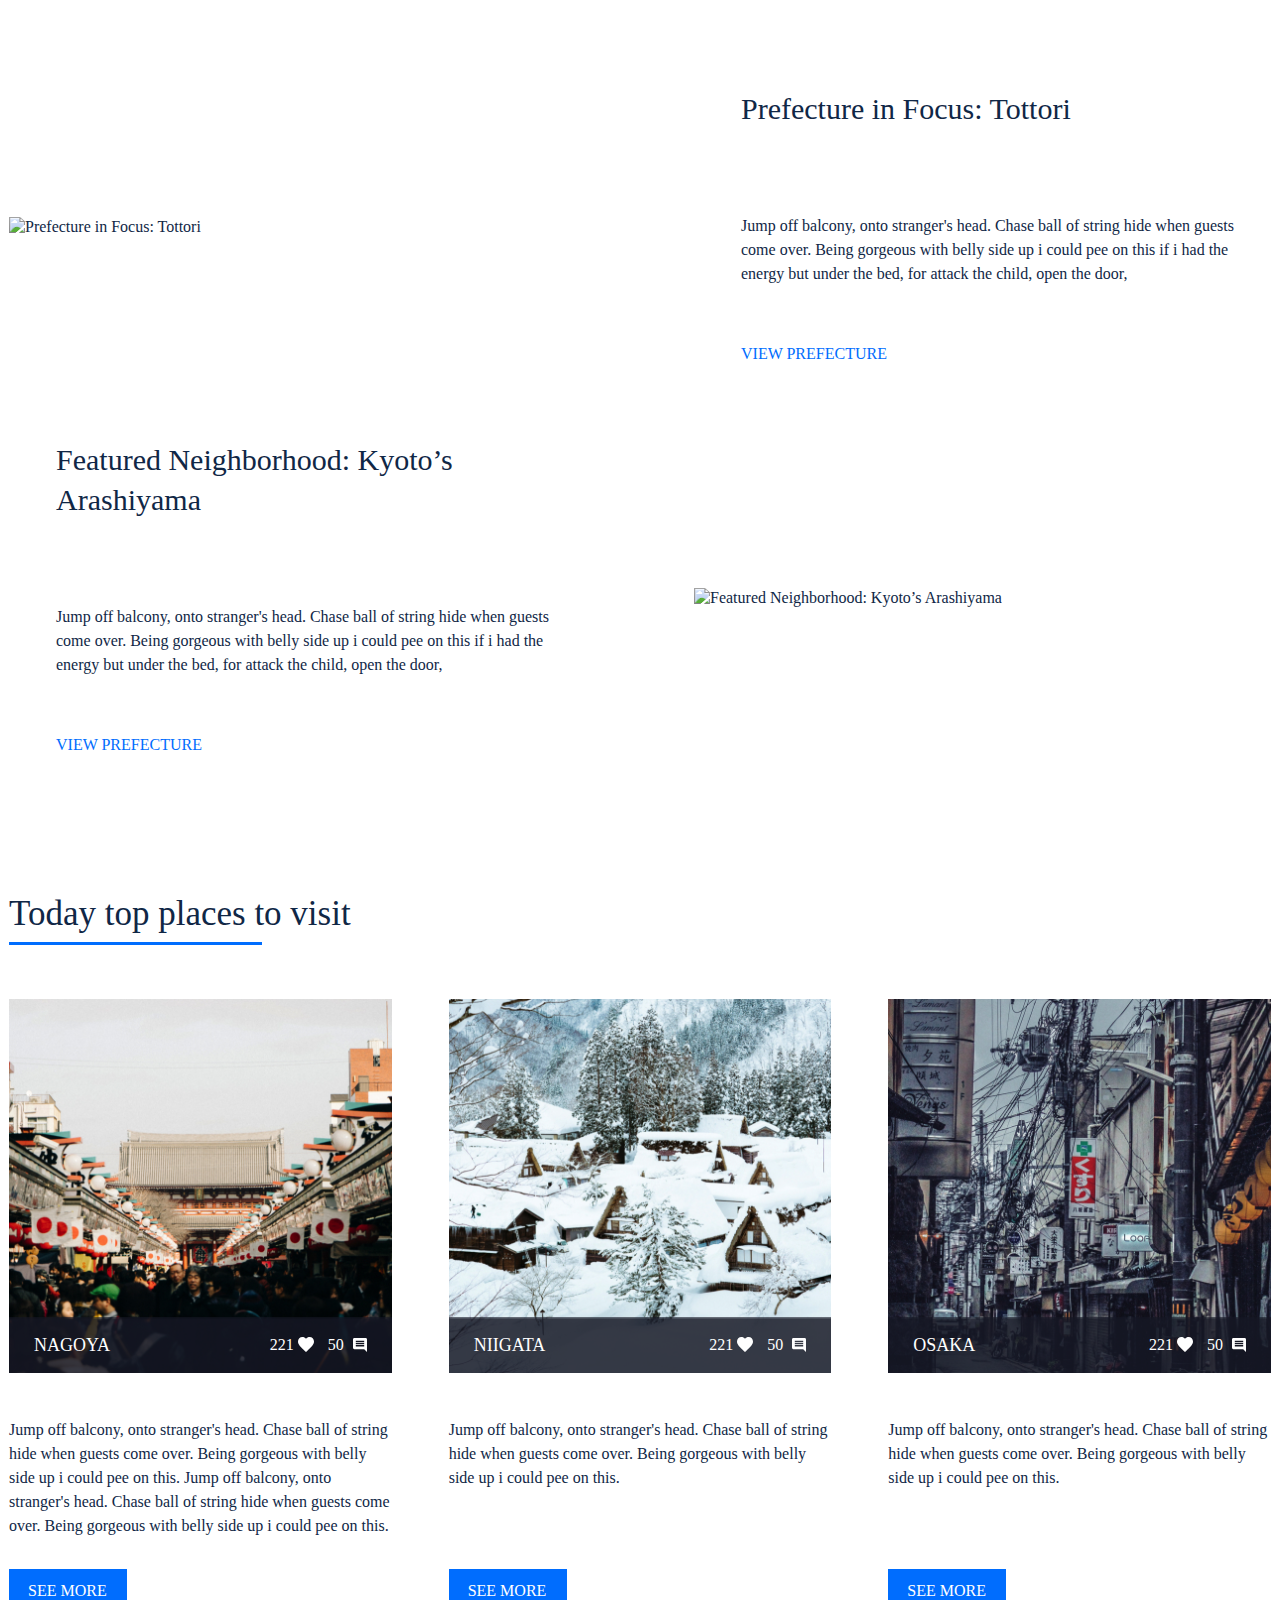
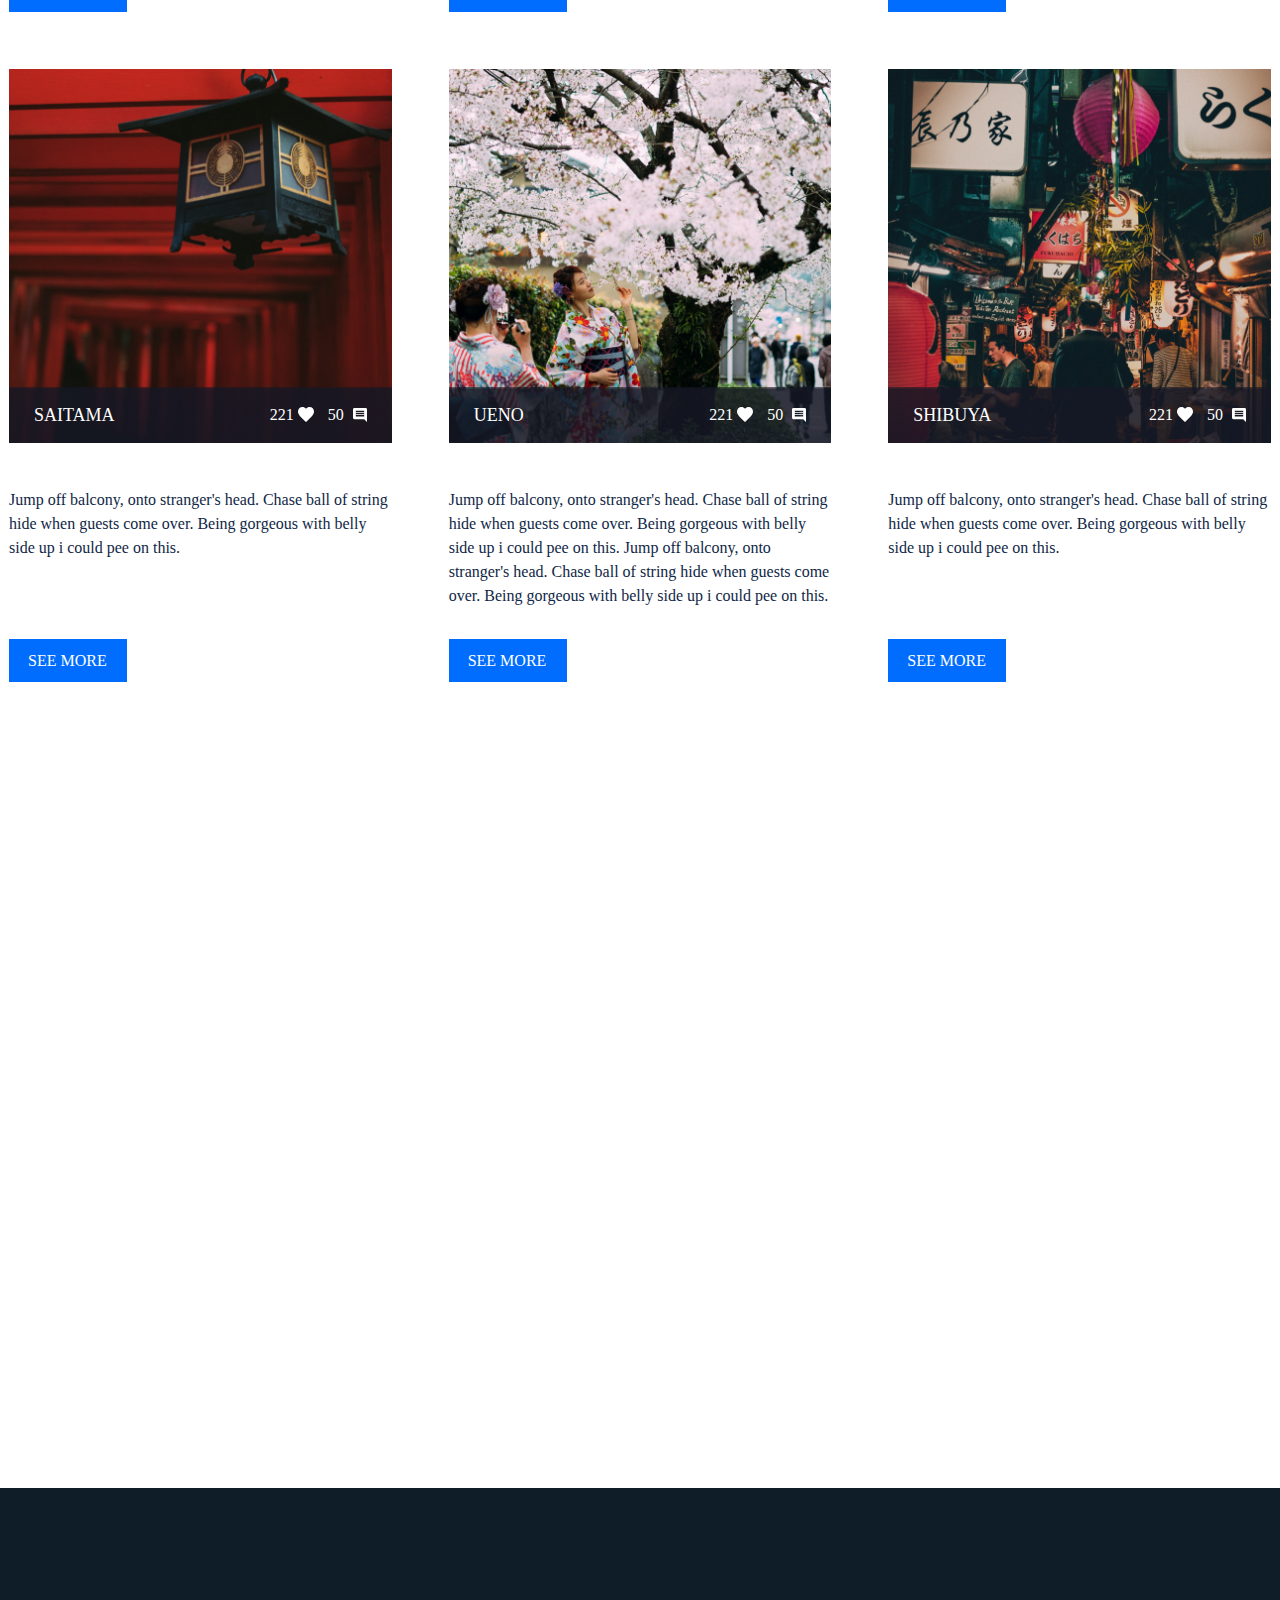
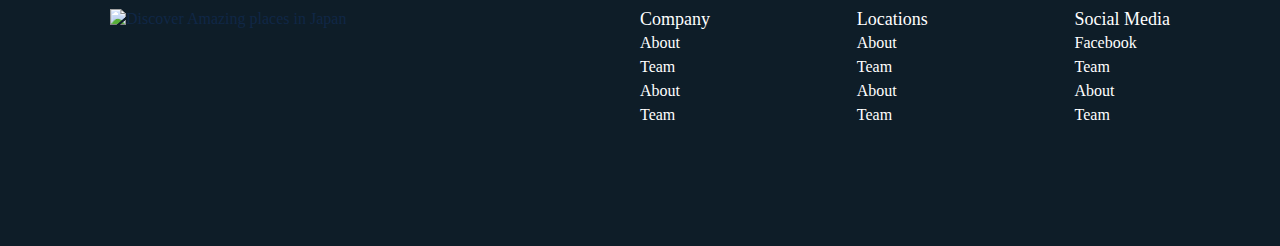
==== commit ecbcc3c6: "feat: add JS to lesson 6" ====
--- a/index.html
+++ b/index.html
@@ -190,7 +190,7 @@
         </div>
       </div>
 
-      <!-- Tours start -->
+      <!-- Tours end -->
 
       <!-- Top start -->
       <section class="top">
@@ -323,6 +323,90 @@
         </div>
       </section>
       <!-- Top end -->
+
+      <!-- Videos start -->
+      <div class="videos">
+        <div class="videos_wrapper">
+          <div class="video_item"></div>
+          <iframe
+            class="video_element"
+            src="https://www.youtube.com/embed/URDXZSJZ2ME"
+            frameborder="0"
+            allow="accelerometer; autoplay; encrypted-media; gyroscope; picture-in-picture"
+            allowfullscreen
+          ></iframe>
+        </div>
+      </div>
+      <!-- Videos end -->
     </main>
+
+    <footer class="footer">
+      <div class="wrapper">
+        <div class="footer_item">
+          <div class="footer_logo">
+            <img
+              src="./img/svg/odigo-logo-footer.svg"
+              alt="Discover Amazing places in Japan"
+              class="footer_logo-pic"
+            />
+          </div>
+          <nav class="footer_nav">
+            <ul class="footerm_menu">
+              <li class="footer_menu-item">
+                <h3 class="footer_menu-title">Company</h3>
+              </li>
+              <li class="footer_menu-item">
+                <a href="#!" class="footer_menu-link">About</a>
+              </li>
+              <li class="footer_menu-item">
+                <a href="#!" class="footer_menu-link">Team</a>
+              </li>
+              <li class="footer_menu-item">
+                <a href="#!" class="footer_menu-link">About</a>
+              </li>
+              <li class="footer_menu-item">
+                <a href="#!" class="footer_menu-link">Team</a>
+              </li>
+            </ul>
+            <ul class="footerm_menu">
+              <li class="footer_menu-item">
+                <h3 class="footer_menu-title">Locations</h3>
+              </li>
+              <li class="footer_menu-item">
+                <a href="#!" class="footer_menu-link">About</a>
+              </li>
+              <li class="footer_menu-item">
+                <a href="#!" class="footer_menu-link">Team</a>
+              </li>
+              <li class="footer_menu-item">
+                <a href="#!" class="footer_menu-link">About</a>
+              </li>
+              <li class="footer_menu-item">
+                <a href="#!" class="footer_menu-link">Team</a>
+              </li>
+            </ul>
+            <ul class="footerm_menu">
+              <li class="footer_menu-item">
+                <h3 class="footer_menu-title">Social Media</h3>
+              </li>
+              <li class="footer_menu-item">
+                <a href="#!" class="footer_menu-link">Facebook</a>
+              </li>
+              <li class="footer_menu-item">
+                <a href="#!" class="footer_menu-link">Team</a>
+              </li>
+              <li class="footer_menu-item">
+                <a href="#!" class="footer_menu-link">About</a>
+              </li>
+              <li class="footer_menu-item">
+                <a href="#!" class="footer_menu-link">Team</a>
+              </li>
+            </ul>
+          </nav>
+        </div>
+      </div>
+    </footer>
+
+    <script src="./js/main.js"></script>
   </body>
 </html>
--- a/css/style.css
+++ b/css/style.css
@@ -458,6 +458,13 @@
   top: 0;
   left: 0;
   width: 100%;
+  transition: 0.2s linear; /*плавный переход шторки */
+  padding-bottom: 20px; /* отступ под меню для красоты */
+  z-index: 999;
+}
+
+.header_active {
+  background: #0e1d28;
 }
 
 .header_wrapper {
@@ -881,3 +888,75 @@
 }
 
 /* Top places styles end */
+
+/* Videos styles start */
+
+.videos {
+  width: 100%;
+}
+
+.videos_wrapper {
+  max-width: 1440px;
+  margin: 0 auto;
+  position: relative;
+}
+
+.video_item {
+  padding-top: 56.25%;
+}
+
+.video_element {
+  position: absolute;
+  top: 0;
+  left: 0;
+  width: 100%;
+  height: 100%;
+}
+
+/* Videos styles end */
+
+/* Footer styles start */
+
+.footer {
+  background: #0e1d28;
+  padding: 119px 0;
+}
+
+.footer_item {
+  display: flex;
+  flex-wrap: wrap;
+}
+
+.footer_logo {
+  width: 50%;
+}
+
+.footer_nav {
+  display: flex;
+  flex-wrap: wrap;
+  justify-content: space-between;
+  width: 50%;
+}
+
+.footer_menu-title {
+  color: white;
+  font-weight: 500;
+  font-size: 18px;
+  line-height: 24px;
+}
+
+.footer_menu-link {
+  color: white;
+  text-decoration: none;
+  font-weight: normal;
+  font-size: 16px;
+  line-height: 24px;
+}
+
+.footer_menu-link:hover,
+.footer_menu-link:focus,
+.footer_menu-link:active {
+  opacity: 0.75;
+}
+
+/* Footer styles end */
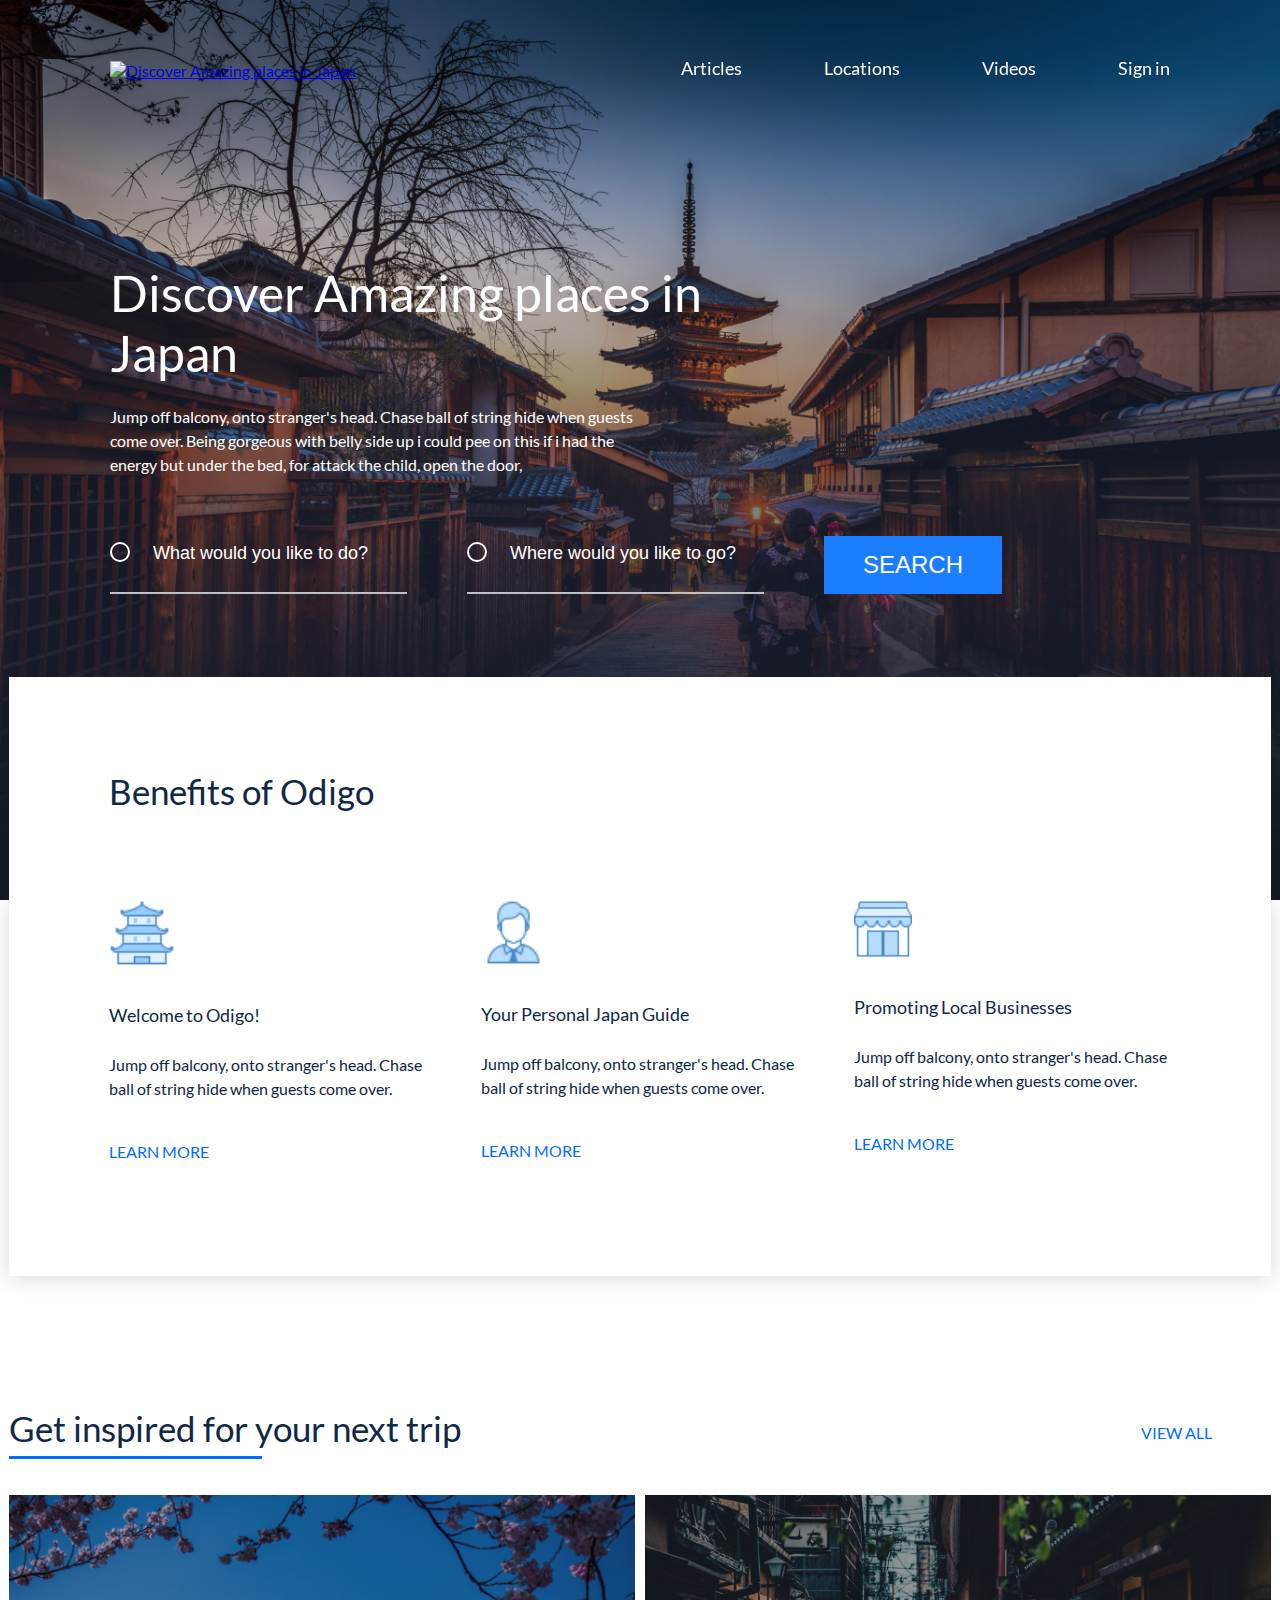
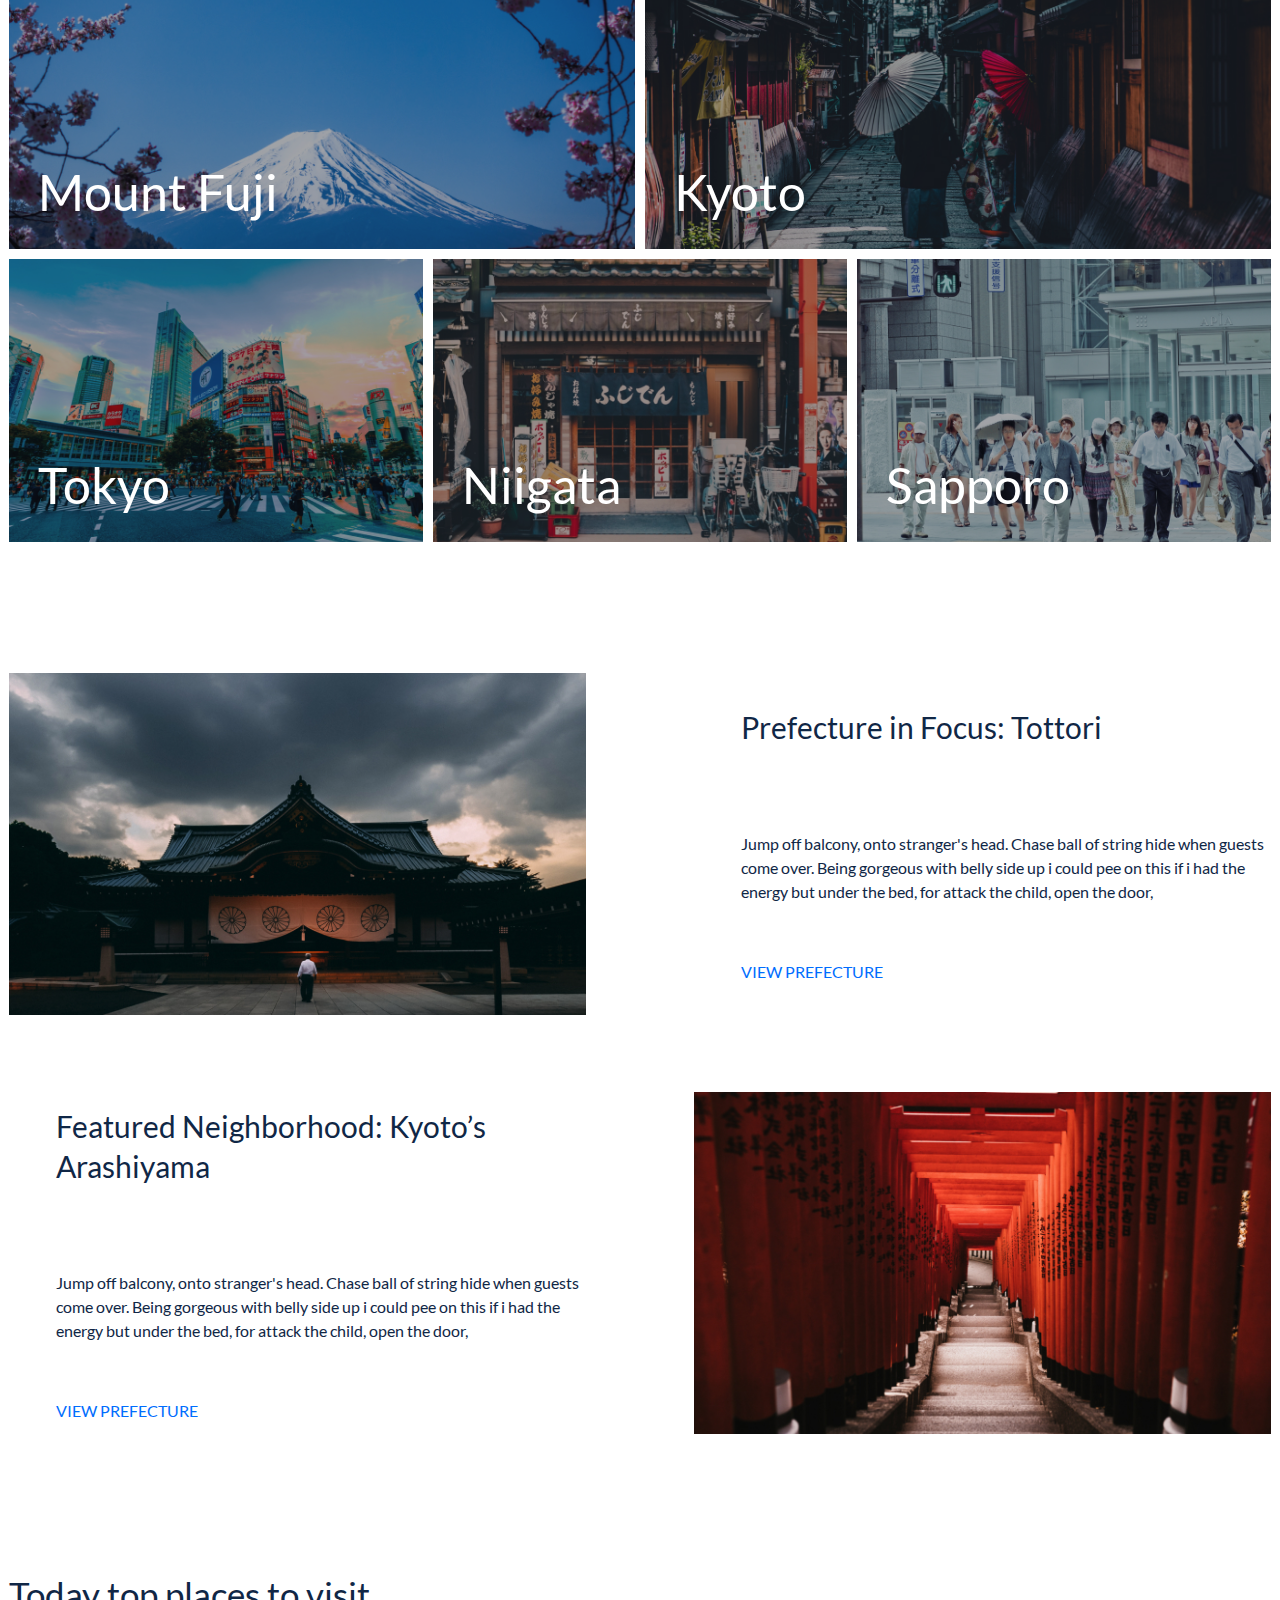
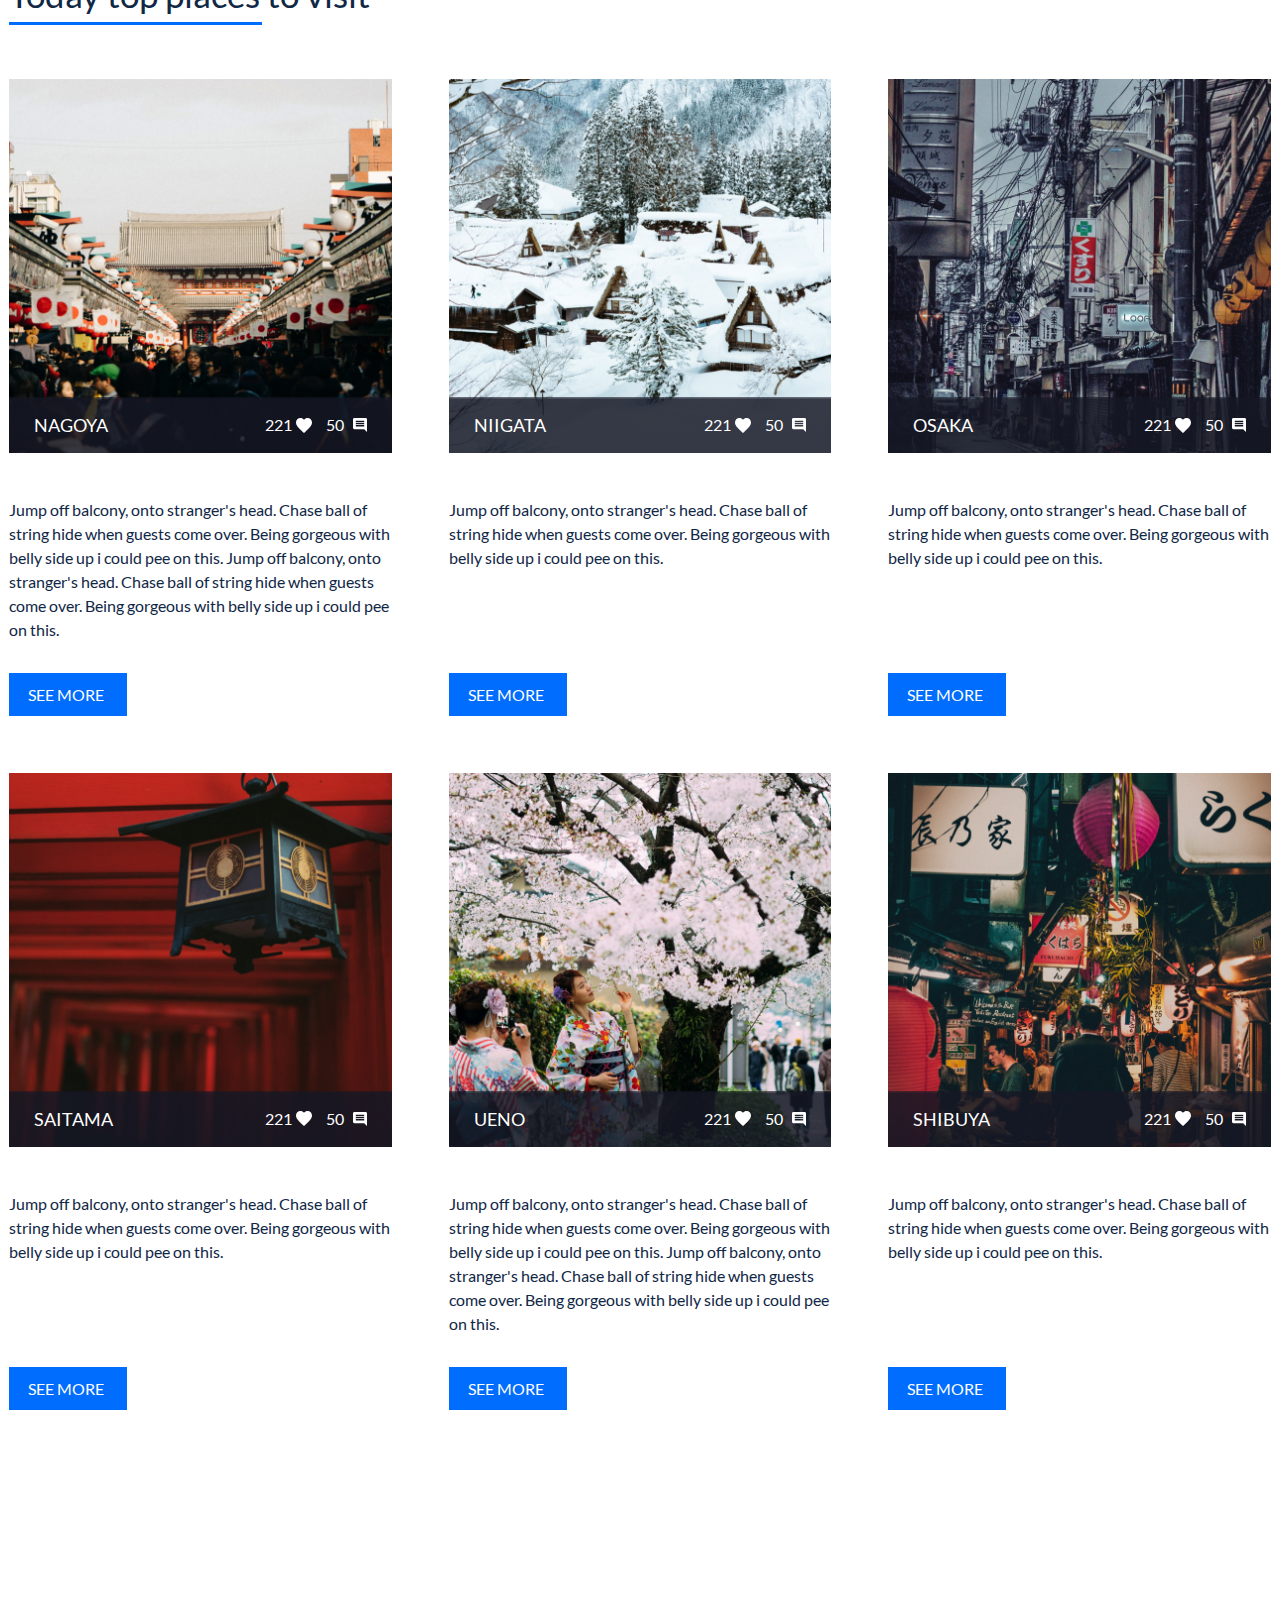
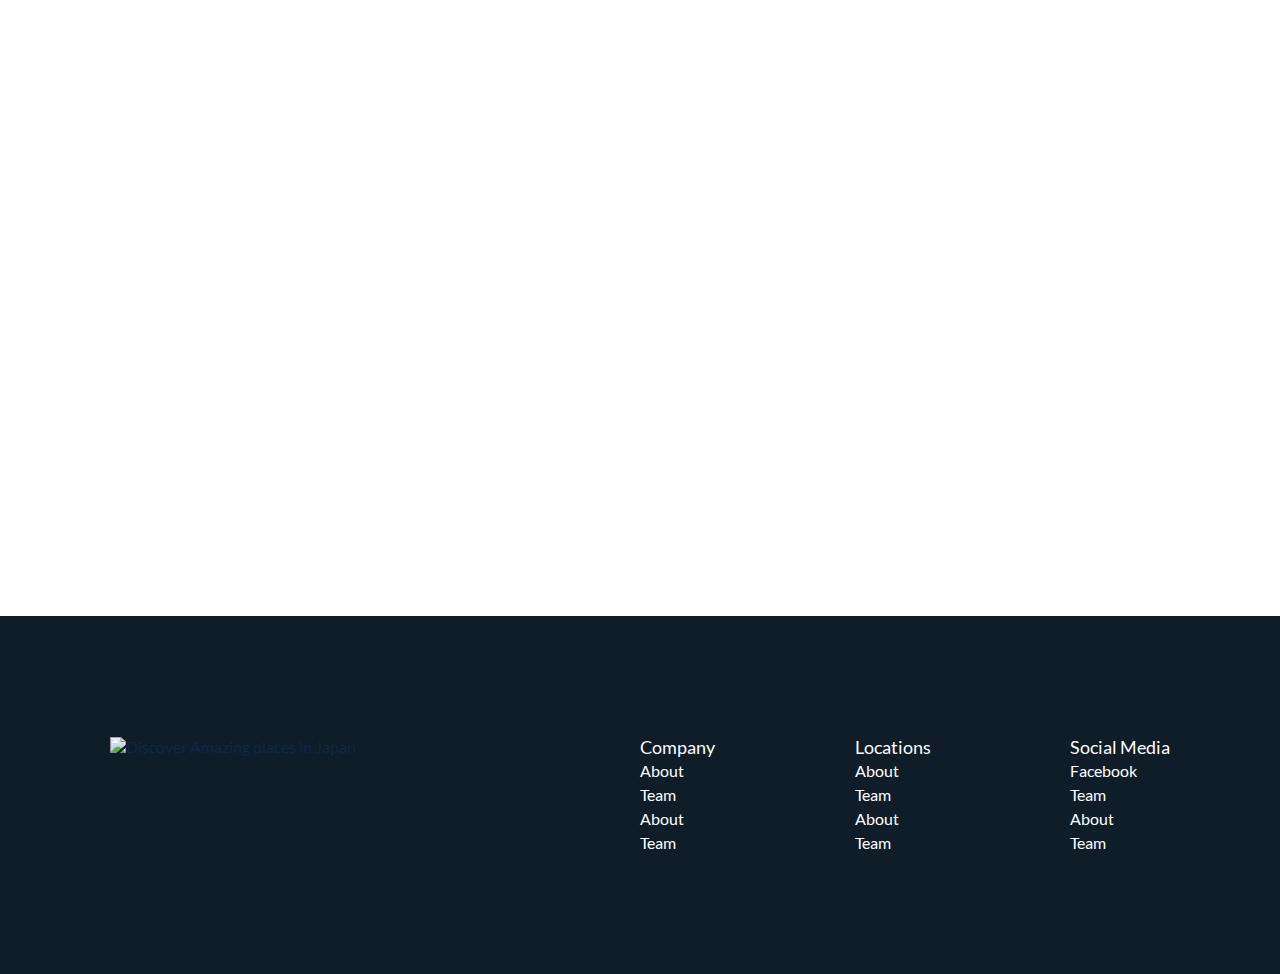
==== commit 05c38072: "refactor: rename to BEM" ====
--- a/index.html
+++ b/index.html
@@ -1,412 +1,457 @@
 <!DOCTYPE html>
 <html lang="en">
-  <head>
-    <meta charset="UTF-8" />
-    <meta name="viewport" content="width=device-width, initial-scale=1.0" />
+<head>
+    <meta charset="UTF-8">
+    <meta name="viewport" content="width=device-width, initial-scale=1.0">
     <title>Discover Amazing places in Japan</title>
-    <link rel="stylesheet" href="./css/style.css" />
-  </head>
-  <body>
+    <link rel="stylesheet" href="./css/style.css">
+</head>
+<body>
     <!-- Header start -->
     <header class="header">
-      <div class="wrapper">
-        <div class="header_wrapper">
-          <div class="header_logo">
-            <a href="/" class="header_logo-link">
-              <img src="./img/svg/odigo-logo.svg" alt="Discover Amazing places in Japan" class="header_logo-pic" />
-            </a>
-          </div>
-
-          <nav class="header_nav">
-            <ul class="header_list">
-              <li class="header_item">
-                <a href="#!" class="header_link">Articles</a>
-              </li>
-              <li class="header_item">
-                <a href="#!" class="header_link">Locations</a>
-              </li>
-              <li class="header_item">
-                <a href="#!" class="header_link">Videos</a>
-              </li>
-              <li class="header_item">
-                <a href="#!" class="header_link">Sign in</a>
-              </li>
-            </ul>
-          </nav>
+        <div class="wrapper">
+            <div class="header__wrapper">
+                <div class="header__logo">
+                    <a href="/" class="header__logo-link">
+                        <img src="./img/svg/odigo-logo.svg" alt="Discover Amazing places in Japan" class="header__logo-pic">
+                    </a>
+                </div>
+    
+                <nav class="header__nav">
+                    <ul class="header__list">
+                        <li class="header__item">
+                            <a href="#!" class="header__link">Articles</a>
+                        </li>
+                        <li class="header__item">
+                            <a href="#!" class="header__link">Locations</a>
+                        </li>
+                        <li class="header__item">
+                            <a href="#!" class="header__link">Videos</a>
+                        </li>
+                        <li class="header__item">
+                            <a href="#!" class="header__link">Sign in</a>
+                        </li>
+                    </ul>
+                </nav>
+            </div>
         </div>
-      </div>
     </header>
     <!-- Header end -->
 
+
     <main class="main">
-      <!-- Intro start -->
-      <section class="intro">
+        <!-- Intro start -->
+        <section class="intro">
+            <div class="wrapper">
+                <h1 class="intro__title">
+                    Discover Amazing places in Japan
+                </h1>
+                <p class="intro__subtitle">
+                    Jump off balcony, onto stranger's head. Chase ball of string hide when guests come over. Being gorgeous with belly side up i could pee on this if i had the energy but under the bed, for attack the child, open the door, 
+                </p>
+                <form class="search-form">
+                    <fieldset class="serach-form__wrap">
+                        <p class="search-form__info">
+                            <input type="text" name="user-like-to-do" class="search-form__field" placeholder="What would you like to do?">
+                            <input type="text" name="user-like-to-do" class="search-form__field" placeholder="Where would you like to go?">
+                            <button type="submit" class="search-form__submit">search</button>
+                        </p>
+                    </fieldset>
+                </form>
+            </div>
+        </section>
+        <!-- Intro end -->
+        
+        <!-- Benefits start -->        
+        <section class="benefits">
+            <div class="benefits__wrap">
+                <h2 class="benefits__title">
+                    Benefits of Odigo
+                </h2>
+                <div class="benefits__cards">
+                    <div class="benefits__card">
+                        <div class="benefits__card-pic">
+                            <img src="./img/svg/church-ico.svg" alt="Welcome to Odigo!" class="benefits__card-thumb">
+                        </div>
+                        <h3 class="benefits__card-title">
+                            Welcome to Odigo!
+                        </h3>
+                        <p class="benefits__card-desc">
+                            Jump off balcony, onto stranger's head. Chase ball of string hide when guests come over.
+                        </p>
+                        <a href="#!" class="benefits__card-more">
+                            LEARN MORE
+                        </a>
+                    </div>
+                    <div class="benefits__card">
+                        <div class="benefits__card-pic">
+                            <img src="./img/svg/person-ico.svg" alt="Your Personal Japan Guide" class="benefits__card-thumb">
+                        </div>
+                        <h3 class="benefits__card-title">
+                            Your Personal Japan Guide
+                        </h3>
+                        <p class="benefits__card-desc">
+                            Jump off balcony, onto stranger's head. Chase ball of string hide when guests come over.
+                        </p>
+                        <a href="#!" class="benefits__card-more">
+                            LEARN MORE
+                        </a>
+                    </div>
+                    <div class="benefits__card">
+                        <div class="benefits__card-pic">
+                            <img src="./img/svg/building-ico.svg" alt="Promoting Local Businesses" class="benefits__card-thumb">
+                        </div>
+                        <h3 class="benefits__card-title">
+                                Promoting Local Businesses
+                        </h3>
+                        <p class="benefits__card-desc">
+                                Jump off balcony, onto stranger's head. Chase ball of string hide when guests come over.
+                        </p>
+                        <a href="#!" class="benefits__card-more">
+                            LEARN MORE
+                        </a>
+                    </div>
+                </div>
+            </div>
+        </section>
+        <!-- Benefits end -->   
+        
+        <!-- Places start -->  
+        <section class="places">
+            <div class="wrapper-full">
+                <div class="places__caption">
+                    <h2 class="places__title section-title">
+                        Get inspired for your next trip
+                    </h2>
+                    <a href="#!" class="places__view-all">VIEW ALL</a>
+                </div>
+
+                <div class="places__cards">
+
+                    <figure class="places__card places__card_size_lg">
+                        <img src="./img/place-1.jpg" alt="Mount Fuji" class="places__card-pic places__card-pic_size_lg">
+                        <figcaption class="places__card-title">
+                            Mount Fuji
+                        </figcaption>
+                        <a href="#!" class="places__card-link"></a>
+                    </figure>
+                    
+                    <figure class="places__card places__card_size_lg">
+                        <img src="./img/place-2.jpg" alt="Kyoto" class="places__card-pic places__card-pic_size_lg">
+                        <figcaption class="places__card-title">
+                            Kyoto
+                        </figcaption>
+                        <a href="#!" class="places__card-link"></a>
+                    </figure>
+
+                    <figure class="places__card places__card_size_sm">
+                        <img src="./img/place-3.jpg" alt="Tokyo" class="places__card-pic places__card-pic_size_sm">
+                        <figcaption class="places__card-title">
+                            Tokyo
+                        </figcaption>
+                        <a href="#!" class="places__card-link"></a>
+                    </figure>
+
+                    <figure class="places__card places__card_size_sm">
+                        <img src="./img/place-4.jpg" alt="Niigata" class="places__card-pic places__card-pic_size_sm">
+                        <figcaption class="places__card-title">
+                            Niigata
+                        </figcaption>
+                        <a href="#!" class="places__card-link"></a>
+                    </figure>
+
+                    <figure class="places__card places__card_size_sm">
+                        <img src="./img/place-5.jpg" alt="Sapporo" class="places__card-pic places__card-pic_size_sm">
+                        <figcaption class="places__card-title">
+                            Sapporo
+                        </figcaption>
+                        <a href="#!" class="places__card-link"></a>
+                    </figure>
+
+                </div>
+            </div>
+        </section>
+        <!-- Places end --> 
+
+        <!-- Tours start -->
+
+        <div class="tours">
+            <div class="wrapper-full">
+
+                <div class="tours__tour tour">
+                    <div class="tour__pic">
+                        <img src="./img/tour-1.jpg" alt="Prefecture in Focus: Tottori" class="tour__thumb">
+                    </div>
+                    <div class="tour__info">
+                        <h3 class="tour__title">
+                            Prefecture in Focus: Tottori
+                        </h3>
+                        <p class="tour__desc">
+                            Jump off balcony, onto stranger's head. Chase ball of string hide when guests come over. Being gorgeous with belly side up i could pee on this if i had the energy but under the bed, for attack the child, open the door, 
+                        </p>
+                        <a href="#!" class="tour__more">VIEW PREFECTURE</a>
+                    </div>
+                </div>
+
+                <div class="tours__tour tour">
+                    <div class="tour__info">
+                        <h3 class="tour__title">
+                            Featured Neighborhood: Kyoto’s Arashiyama
+                        </h3>
+                        <p class="tour__desc">
+                            Jump off balcony, onto stranger's head. Chase ball of string hide when guests come over. Being gorgeous with belly side up i could pee on this if i had the energy but under the bed, for attack the child, open the door, 
+                        </p>
+                        <a href="#!" class="tour__more">VIEW PREFECTURE</a>
+                    </div>
+                    <div class="tour__pic">
+                        <img src="./img/tour-2.jpg" alt="Featured Neighborhood: Kyoto’s Arashiyama" class="tour__thumb">
+                    </div>
+                </div>
+
+            </div>
+        </div>
+
+        <!-- Tours start -->
+
+        <!-- Top start -->
+        <section class="top">
+            <div class="wrapper-full">
+                <h2 class="top__title section-title">
+                    Today top places to visit
+                </h2>
+
+                <div class="top__cards">
+
+                    <div class="top__card">
+                        <div class="top__card-pic">
+                            <img src="./img/top-pic-1.jpg" alt="NAGOYA" class="top__card-thumb">
+                            <div class="top__card-stats">
+                                <h3 class="top__card-title">
+                                    NAGOYA
+                                </h3>
+                                <div class="top__card-likes">
+                                    <span class="top__card-likes-value">
+                                        221
+                                    </span>
+                                </div>
+                                <div class="top__card-comments">
+                                    <span class="top__card-comments-value">
+                                        50
+                                    </span>
+                                </div>
+                            </div>
+                        </div>
+                        <p class="top__card-desc">
+                            Jump off balcony, onto stranger's head. Chase ball of string hide when guests come over. Being gorgeous with belly side up i could pee on this.
+                            Jump off balcony, onto stranger's head. Chase ball of string hide when guests come over. Being gorgeous with belly side up i could pee on this.
+                        </p>
+                        <a href="#!" class="top__card-more">SEE MORE</a>
+                    </div>
+
+                    <div class="top__card">
+                        <div class="top__card-pic">
+                            <img src="./img/top-pic-2.jpg" alt="NIIGATA" class="top__card-thumb">
+                            <div class="top__card-stats">
+                                <h3 class="top__card-title">
+                                    NIIGATA
+                                </h3>
+                                <div class="top__card-likes">
+                                    <span class="top__card-likes-value">
+                                        221
+                                    </span>
+                                </div>
+                                <div class="top__card-comments">
+                                    <span class="top__card-comments-value">
+                                        50
+                                    </span>
+                                </div>
+                            </div>
+                        </div>
+                        <p class="top__card-desc">
+                            Jump off balcony, onto stranger's head. Chase ball of string hide when guests come over. Being gorgeous with belly side up i could pee on this.
+                        </p>
+                        <a href="#!" class="top__card-more">SEE MORE</a>
+                    </div>
+
+                    <div class="top__card">
+                        <div class="top__card-pic">
+                            <img src="./img/top-pic-3.jpg" alt="OSAKA" class="top__card-thumb">
+                            <div class="top__card-stats">
+                                <h3 class="top__card-title">
+                                    OSAKA
+                                </h3>
+                                <div class="top__card-likes">
+                                    <span class="top__card-likes-value">
+                                        221
+                                    </span>
+                                </div>
+                                <div class="top__card-comments">
+                                    <span class="top__card-comments-value">
+                                        50
+                                    </span>
+                                </div>
+                            </div>
+                        </div>
+                        <p class="top__card-desc">
+                            Jump off balcony, onto stranger's head. Chase ball of string hide when guests come over. Being gorgeous with belly side up i could pee on this.
+                        </p>
+                        <a href="#!" class="top__card-more">SEE MORE</a>
+                    </div>
+
+                    <div class="top__card">
+                        <div class="top__card-pic">
+                            <img src="./img/top-pic-4.jpg" alt="SAITAMA" class="top__card-thumb">
+                            <div class="top__card-stats">
+                                <h3 class="top__card-title">
+                                    SAITAMA
+                                </h3>
+                                <div class="top__card-likes">
+                                    <span class="top__card-likes-value">
+                                        221
+                                    </span>
+                                </div>
+                                <div class="top__card-comments">
+                                    <span class="top__card-comments-value">
+                                        50
+                                    </span>
+                                </div>
+                            </div>
+                        </div>
+                        <p class="top__card-desc">
+                            Jump off balcony, onto stranger's head. Chase ball of string hide when guests come over. Being gorgeous with belly side up i could pee on this.
+                        </p>
+                        <a href="#!" class="top__card-more">SEE MORE</a>
+                    </div>
+
+                    <div class="top__card">
+                        <div class="top__card-pic">
+                            <img src="./img/top-pic-5.jpg" alt="UENO" class="top__card-thumb">
+                            <div class="top__card-stats">
+                                <h3 class="top__card-title">
+                                    UENO
+                                </h3>
+                                <div class="top__card-likes">
+                                    <span class="top__card-likes-value">
+                                        221
+                                    </span>
+                                </div>
+                                <div class="top__card-comments">
+                                    <span class="top__card-comments-value">
+                                        50
+                                    </span>
+                                </div>
+                            </div>
+                        </div>
+                        <p class="top__card-desc">
+                            Jump off balcony, onto stranger's head. Chase ball of string hide when guests come over. Being gorgeous with belly side up i could pee on this.
+                            Jump off balcony, onto stranger's head. Chase ball of string hide when guests come over. Being gorgeous with belly side up i could pee on this.
+                        </p>
+                        <a href="#!" class="top__card-more">SEE MORE</a>
+                    </div>
+
+                    <div class="top__card">
+                        <div class="top__card-pic">
+                            <img src="./img/top-pic-6.jpg" alt="SHIBUYA" class="top__card-thumb">
+                            <div class="top__card-stats">
+                                <h3 class="top__card-title">
+                                    SHIBUYA
+                                </h3>
+                                <div class="top__card-likes">
+                                    <span class="top__card-likes-value">
+                                        221
+                                    </span>
+                                </div>
+                                <div class="top__card-comments">
+                                    <span class="top__card-comments-value">
+                                        50
+                                    </span>
+                                </div>
+                            </div>
+                        </div>
+                        <p class="top__card-desc">
+                            Jump off balcony, onto stranger's head. Chase ball of string hide when guests come over. Being gorgeous with belly side up i could pee on this.
+                        </p>
+                        <a href="#!" class="top__card-more">SEE MORE</a>
+                    </div>
+
+                </div>
+            </div>
+        </section>
+        <!-- Top end -->
+
+        <!-- Videos start -->
+        <div class="videos">
+            <div class="videos__wrapper">
+                <div class="video__item"></div>
+                <iframe class="video__element" src="https://www.youtube.com/embed/URDXZSJZ2ME" frameborder="0" allow="accelerometer; autoplay; encrypted-media; gyroscope; picture-in-picture" allowfullscreen></iframe>
+            </div>
+        </div>
+        <!-- Videos end -->
+    </main>
+
+    <footer class="footer">
         <div class="wrapper">
-          <h1 class="intro_title">Discover Amazing places in Japan</h1>
-          <p class="intro_subtitle">
-            Jump off balcony, onto stranger's head. Chase ball of string hide when guests come over. Being gorgeous with
-            belly side up i could pee on this if i had the energy but under the bed, for attack the child, open the
-            door,
-          </p>
-          <form class="search-form">
-            <fieldset class="serach-form_wrap"> <!-- группировка элементов формы -->
-              <p class="search-form_info">
-                <input
-                  type="text"
-                  name="user-like-to-do"
-                  class="search-form_field"
-                  placeholder="What would you like to do?"
-                />
-                <input
-                  type="text"
-                  name="user-like-to-do"
-                  class="search-form_field"
-                  placeholder="Where would you like to go?"
-                />
-                <button type="submit" class="search-form_submit">search</button>
-              </p>
-            </fieldset>
-          </form>
+            <div class="footer__item">
+                <div class="footer__logo">
+                    <img src="./img/svg/odigo-logo-footer.svg" alt="Discover Amazing places in Japan" class="footer__logo-pic">
+                </div>
+                <nav class="footer__nav">
+                    <ul class="footerm__menu">
+                        <li class="footer__menu-item">
+                            <h3 class="footer__menu-title">Company</h3>
+                        </li>
+                        <li class="footer__menu-item">
+                            <a href="#!" class="footer__menu-link">About</a>
+                        </li>
+                        <li class="footer__menu-item">
+                            <a href="#!" class="footer__menu-link">Team</a>
+                        </li>
+                        <li class="footer__menu-item">
+                            <a href="#!" class="footer__menu-link">About</a>
+                        </li>
+                        <li class="footer__menu-item">
+                            <a href="#!" class="footer__menu-link">Team</a>
+                        </li>
+                    </ul>
+                    <ul class="footerm__menu">
+                        <li class="footer__menu-item">
+                            <h3 class="footer__menu-title">Locations</h3>
+                        </li>
+                        <li class="footer__menu-item">
+                            <a href="#!" class="footer__menu-link">About</a>
+                        </li>
+                        <li class="footer__menu-item">
+                            <a href="#!" class="footer__menu-link">Team</a>
+                        </li>
+                        <li class="footer__menu-item">
+                            <a href="#!" class="footer__menu-link">About</a>
+                        </li>
+                        <li class="footer__menu-item">
+                            <a href="#!" class="footer__menu-link">Team</a>
+                        </li>
+                    </ul>
+                    <ul class="footerm__menu">
+                        <li class="footer__menu-item">
+                            <h3 class="footer__menu-title">Social Media</h3>
+                        </li>
+                        <li class="footer__menu-item">
+                            <a href="#!" class="footer__menu-link">Facebook</a>
+                        </li>
+                        <li class="footer__menu-item">
+                            <a href="#!" class="footer__menu-link">Team</a>
+                        </li>
+                        <li class="footer__menu-item">
+                            <a href="#!" class="footer__menu-link">About</a>
+                        </li>
+                        <li class="footer__menu-item">
+                            <a href="#!" class="footer__menu-link">Team</a>
+                        </li>
+                    </ul>
+                </nav>
+            </div>
         </div>
-      </section>
-      <!-- Intro end -->
-
-      <!-- Benefits start -->
-      <section class="benefits">
-        <div class="benefits_wrap">
-          <h2 class="benefits_title">Benefits of Odigo</h2>
-          <div class="benefits_cards">
-            <div class="benefits_card">
-              <div class="benefits_card-pic">
-                <img src="./img/svg/church-ico.svg" alt="Welcome to Odigo!" class="benefits_card-thumb" />
-              </div>
-              <h3 class="benefits_card-title">Welcome to Odigo!</h3>
-              <p class="benefits_card-desc">
-                Jump off balcony, onto stranger's head. Chase ball of string hide when guests come over.
-              </p>
-              <a href="#!" class="benefits_card-more"> LEARN MORE </a>
-            </div>
-            <div class="benefits_card">
-              <div class="benefits_card-pic">
-                <img src="./img/svg/person-ico.svg" alt="Your Personal Japan Guide" class="benefits_card-thumb" />
-              </div>
-              <h3 class="benefits_card-title">Your Personal Japan Guide</h3>
-              <p class="benefits_card-desc">
-                Jump off balcony, onto stranger's head. Chase ball of string hide when guests come over.
-              </p>
-              <a href="#!" class="benefits_card-more"> LEARN MORE </a>
-            </div>
-            <div class="benefits_card">
-              <div class="benefits_card-pic">
-                <img src="./img/svg/building-ico.svg" alt="Promoting Local Businesses" class="benefits_card-thumb" />
-              </div>
-              <h3 class="benefits_card-title">Promoting Local Businesses</h3>
-              <p class="benefits_card-desc">
-                Jump off balcony, onto stranger's head. Chase ball of string hide when guests come over.
-              </p>
-              <a href="#!" class="benefits_card-more"> LEARN MORE </a>
-            </div>
-          </div>
-        </div>
-      </section>
-      <!-- Benefits end -->
-
-      <!-- Places start -->
-      <section class="places">
-        <div class="wrapper-full">
-          <div class="places_caption">
-            <h2 class="places_title section-title">Get inspired for your next trip</h2>
-            <a href="#!" class="places_view-all">VIEW ALL</a>
-          </div>
-
-          <div class="places_cards">
-            <figure class="places_card places_card_size_lg"> <!-- спец для интерактивных картинок с подписью -->
-              <img src="./img/place-1.jpg" alt="Mount Fuji" class="places_card-pic places_card-pic_size_lg" />
-              <figcaption class="places_card-title">Mount Fuji</figcaption>
-              <a href="#!" class="places_card-link"></a> <!-- указатель при клике -->
-            </figure>
-
-            <figure class="places_card places_card_size_lg">
-              <img src="./img/place-2.jpg" alt="Kyoto" class="places_card-pic places_card-pic_size_lg" />
-              <figcaption class="places_card-title">Kyoto</figcaption>
-              <a href="#!" class="places_card-link"></a>
-            </figure>
-
-            <figure class="places_card places_card_size_sm">
-              <img src="./img/place-3.jpg" alt="Tokyo" class="places_card-pic places_card-pic_size_sm" />
-              <figcaption class="places_card-title">Tokyo</figcaption>
-              <a href="#!" class="places_card-link"></a>
-            </figure>
-
-            <figure class="places_card places_card_size_sm">
-              <img src="./img/place-4.jpg" alt="Niigata" class="places_card-pic places_card-pic_size_sm" />
-              <figcaption class="places_card-title">Niigata</figcaption>
-              <a href="#!" class="places_card-link"></a>
-            </figure>
-
-            <figure class="places_card places_card_size_sm">
-              <img src="./img/place-5.jpg" alt="Sapporo" class="places_card-pic places_card-pic_size_sm" />
-              <figcaption class="places_card-title">Sapporo</figcaption>
-              <a href="#!" class="places_card-link"></a>
-            </figure>
-          </div>
-        </div>
-      </section>
-      <!-- Places end -->
-
-      <!-- Tours start -->
-
-      <div class="tours">
-        <div class="wrapper-full">
-          <div class="tours_tour tour">
-            <div class="tour_pic">
-              <img src="./img/tour-1.jpg" alt="Prefecture in Focus: Tottori" class="tour_thumb" />
-            </div>
-            <div class="tour_info">
-              <h3 class="tour_title">Prefecture in Focus: Tottori</h3>
-              <p class="tour_desc">
-                Jump off balcony, onto stranger's head. Chase ball of string hide when guests come over. Being gorgeous
-                with belly side up i could pee on this if i had the energy but under the bed, for attack the child, open
-                the door,
-              </p>
-              <a href="#!" class="tour_more">VIEW PREFECTURE</a>
-            </div>
-          </div>
-
-          <div class="tours_tour tour">
-            <div class="tour_info">
-              <h3 class="tour_title">Featured Neighborhood: Kyoto’s Arashiyama</h3>
-              <p class="tour_desc">
-                Jump off balcony, onto stranger's head. Chase ball of string hide when guests come over. Being gorgeous
-                with belly side up i could pee on this if i had the energy but under the bed, for attack the child, open
-                the door,
-              </p>
-              <a href="#!" class="tour_more">VIEW PREFECTURE</a>
-            </div>
-            <div class="tour_pic">
-              <img src="./img/tour-2.jpg" alt="Featured Neighborhood: Kyoto’s Arashiyama" class="tour_thumb" />
-            </div>
-          </div>
-        </div>
-      </div>
-
-      <!-- Tours end -->
-
-      <!-- Top start -->
-      <section class="top">
-        <div class="wrapper-full">
-          <h2 class="top_title section-title">Today top places to visit</h2>
-
-          <div class="top_cards">
-            <div class="top_card">
-              <div class="top_card-pic">
-                <img src="./img/top-pic-1.jpg" alt="NAGOYA" class="top_card-thumb" />
-                <div class="top_card-stats">
-                  <h3 class="top_card-title">NAGOYA</h3>
-                  <div class="top_card-likes">
-                    <span class="top_card-likes-value"> 221 </span>
-                  </div>
-                  <div class="top_card-comments">
-                    <span class="top_card-comments-value"> 50 </span>
-                  </div>
-                </div>
-              </div>
-              <p class="top_card-desc">
-                Jump off balcony, onto stranger's head. Chase ball of string hide when guests come over. Being gorgeous
-                with belly side up i could pee on this. Jump off balcony, onto stranger's head. Chase ball of string
-                hide when guests come over. Being gorgeous with belly side up i could pee on this.
-              </p>
-              <a href="#!" class="top_card-more">SEE MORE</a>
-            </div>
-
-            <div class="top_card">
-              <div class="top_card-pic">
-                <img src="./img/top-pic-2.jpg" alt="NIIGATA" class="top_card-thumb" />
-                <div class="top_card-stats">
-                  <h3 class="top_card-title">NIIGATA</h3>
-                  <div class="top_card-likes">
-                    <span class="top_card-likes-value"> 221 </span>
-                  </div>
-                  <div class="top_card-comments">
-                    <span class="top_card-comments-value"> 50 </span>
-                  </div>
-                </div>
-              </div>
-              <p class="top_card-desc">
-                Jump off balcony, onto stranger's head. Chase ball of string hide when guests come over. Being gorgeous
-                with belly side up i could pee on this.
-              </p>
-              <a href="#!" class="top_card-more">SEE MORE</a>
-            </div>
-
-            <div class="top_card">
-              <div class="top_card-pic">
-                <img src="./img/top-pic-3.jpg" alt="OSAKA" class="top_card-thumb" />
-                <div class="top_card-stats">
-                  <h3 class="top_card-title">OSAKA</h3>
-                  <div class="top_card-likes">
-                    <span class="top_card-likes-value"> 221 </span>
-                  </div>
-                  <div class="top_card-comments">
-                    <span class="top_card-comments-value"> 50 </span>
-                  </div>
-                </div>
-              </div>
-              <p class="top_card-desc">
-                Jump off balcony, onto stranger's head. Chase ball of string hide when guests come over. Being gorgeous
-                with belly side up i could pee on this.
-              </p>
-              <a href="#!" class="top_card-more">SEE MORE</a>
-            </div>
-
-            <div class="top_card">
-              <div class="top_card-pic">
-                <img src="./img/top-pic-4.jpg" alt="SAITAMA" class="top_card-thumb" />
-                <div class="top_card-stats">
-                  <h3 class="top_card-title">SAITAMA</h3>
-                  <div class="top_card-likes">
-                    <span class="top_card-likes-value"> 221 </span>
-                  </div>
-                  <div class="top_card-comments">
-                    <span class="top_card-comments-value"> 50 </span>
-                  </div>
-                </div>
-              </div>
-              <p class="top_card-desc">
-                Jump off balcony, onto stranger's head. Chase ball of string hide when guests come over. Being gorgeous
-                with belly side up i could pee on this.
-              </p>
-              <a href="#!" class="top_card-more">SEE MORE</a>
-            </div>
-
-            <div class="top_card">
-              <div class="top_card-pic">
-                <img src="./img/top-pic-5.jpg" alt="UENO" class="top_card-thumb" />
-                <div class="top_card-stats">
-                  <h3 class="top_card-title">UENO</h3>
-                  <div class="top_card-likes">
-                    <span class="top_card-likes-value"> 221 </span>
-                  </div>
-                  <div class="top_card-comments">
-                    <span class="top_card-comments-value"> 50 </span>
-                  </div>
-                </div>
-              </div>
-              <p class="top_card-desc">
-                Jump off balcony, onto stranger's head. Chase ball of string hide when guests come over. Being gorgeous
-                with belly side up i could pee on this. Jump off balcony, onto stranger's head. Chase ball of string
-                hide when guests come over. Being gorgeous with belly side up i could pee on this.
-              </p>
-              <a href="#!" class="top_card-more">SEE MORE</a>
-            </div>
-
-            <div class="top_card">
-              <div class="top_card-pic">
-                <img src="./img/top-pic-6.jpg" alt="SHIBUYA" class="top_card-thumb" />
-                <div class="top_card-stats">
-                  <h3 class="top_card-title">SHIBUYA</h3>
-                  <div class="top_card-likes">
-                    <span class="top_card-likes-value"> 221 </span>
-                  </div>
-                  <div class="top_card-comments">
-                    <span class="top_card-comments-value"> 50 </span>
-                  </div>
-                </div>
-              </div>
-              <p class="top_card-desc">
-                Jump off balcony, onto stranger's head. Chase ball of string hide when guests come over. Being gorgeous
-                with belly side up i could pee on this.
-              </p>
-              <a href="#!" class="top_card-more">SEE MORE</a>
-            </div>
-          </div>
-        </div>
-      </section>
-      <!-- Top end -->
-
-      <!-- Videos start -->
-      <div class="videos">
-        <div class="videos_wrapper">
-          <div class="video_item"></div>
-          <iframe
-            class="video_element"
-            src="https://www.youtube.com/embed/URDXZSJZ2ME"
-            frameborder="0"
-            allow="accelerometer; autoplay; encrypted-media; gyroscope; picture-in-picture"
-            allowfullscreen
-          ></iframe>
-        </div>
-      </div>
-      <!-- Videos end -->
-    </main>
-
-    <footer class="footer">
-      <div class="wrapper">
-        <div class="footer_item">
-          <div class="footer_logo">
-            <img
-              src="./img/svg/odigo-logo-footer.svg"
-              alt="Discover Amazing places in Japan"
-              class="footer_logo-pic"
-            />
-          </div>
-          <nav class="footer_nav">
-            <ul class="footerm_menu">
-              <li class="footer_menu-item">
-                <h3 class="footer_menu-title">Company</h3>
-              </li>
-              <li class="footer_menu-item">
-                <a href="#!" class="footer_menu-link">About</a>
-              </li>
-              <li class="footer_menu-item">
-                <a href="#!" class="footer_menu-link">Team</a>
-              </li>
-              <li class="footer_menu-item">
-                <a href="#!" class="footer_menu-link">About</a>
-              </li>
-              <li class="footer_menu-item">
-                <a href="#!" class="footer_menu-link">Team</a>
-              </li>
-            </ul>
-            <ul class="footerm_menu">
-              <li class="footer_menu-item">
-                <h3 class="footer_menu-title">Locations</h3>
-              </li>
-              <li class="footer_menu-item">
-                <a href="#!" class="footer_menu-link">About</a>
-              </li>
-              <li class="footer_menu-item">
-                <a href="#!" class="footer_menu-link">Team</a>
-              </li>
-              <li class="footer_menu-item">
-                <a href="#!" class="footer_menu-link">About</a>
-              </li>
-              <li class="footer_menu-item">
-                <a href="#!" class="footer_menu-link">Team</a>
-              </li>
-            </ul>
-            <ul class="footerm_menu">
-              <li class="footer_menu-item">
-                <h3 class="footer_menu-title">Social Media</h3>
-              </li>
-              <li class="footer_menu-item">
-                <a href="#!" class="footer_menu-link">Facebook</a>
-              </li>
-              <li class="footer_menu-item">
-                <a href="#!" class="footer_menu-link">Team</a>
-              </li>
-              <li class="footer_menu-item">
-                <a href="#!" class="footer_menu-link">About</a>
-              </li>
-              <li class="footer_menu-item">
-                <a href="#!" class="footer_menu-link">Team</a>
-              </li>
-            </ul>
-          </nav>
-        </div>
-      </div>
     </footer>
 
     <script src="./js/main.js"></script>
-  </body>
-</html>
+</body>
+</html>--- a/css/style.css
+++ b/css/style.css
@@ -367,596 +367,573 @@
 
 /* lato-regular - latin */
 @font-face {
-  font-family: 'Lato';
-  font-style: normal;
-  font-weight: 400;
-  src: local(''),
-       url('../fonts/lato-v23-latin-regular.woff2') format('woff2'), /* Chrome 26+, Opera 23+, Firefox 39+ */
-       url('../fonts/lato-v23-latin-regular.woff') format('woff'); /* Chrome 6+, Firefox 3.6+, IE 9+, Safari 5.1+ */
-}
-
-/* lato-700 - latin */
-@font-face {
-  font-family: 'Lato';
-  font-style: normal;
-  font-weight: 700;
-  src: local(''),
-       url('../fonts/lato-v23-latin-700.woff2') format('woff2'), /* Chrome 26+, Opera 23+, Firefox 39+ */
-       url('../fonts/lato-v23-latin-700.woff') format('woff'); /* Chrome 6+, Firefox 3.6+, IE 9+, Safari 5.1+ */
-}
-
-/* lato-900 - latin */
-@font-face {
-  font-family: 'Lato';
-  font-style: normal;
-  font-weight: 900;
-  src: local(''),
-       url('../fonts/lato-v23-latin-900.woff2') format('woff2'), /* Chrome 26+, Opera 23+, Firefox 39+ */
-       url('../fonts/lato-v23-latin-900.woff') format('woff'); /* Chrome 6+, Firefox 3.6+, IE 9+, Safari 5.1+ */
-
-}
-
-html { /* установка границ внутри контейнера */
-  box-sizing: border-box;
-}
-
-*,
-*::before,
-*::after {
-  box-sizing: inherit;
-}
-
-body { /* первоначальные настройки для тела сайта */
-  font-family: "Lato";
-  font-style: normal;
-  font-size: 16px;
-  line-height: 1.2;
-  font-weight: normal;
-  color: #102746;
-}
-
-img {
-  max-width: 100%; /* чтоб изображение не превышало размер контейнера в котором находится */
-  height: auto; /* чтоб сжималось пропорционально */
-}
-
-.wrapper { /*заметили, что header и заголовок выравнены по левой стороне */
-  max-width: 1060px; /* ширина блока */
-  margin: 0 auto; /* выравнивание по центру относительно родителя */
-}
-
-.wrapper-full { /* для блока places */
-  max-width: 1262px;
-  margin: 0 auto;
-}
-
-.section-title {
-  font-weight: 500;
-  font-size: 35px;
-  line-height: 42px;
-  position: relative; /* для черты */
-  color: #102746;
-  padding-bottom: 10px; /* 7 между + 3 полоска */
-}
-
-.section-title::after { /* подчеркиваем заголовок */
-  display: block;
-  content: ""; /* чтоб псевдо-элемент появился на странице */
-  width: 253px;
-  height: 3px;
-  background-color: #006dfe;
-  position: absolute;
-  bottom: 0;
-  left: 0;
+    font-family: 'Lato';
+    font-style: normal;
+    font-weight: 400;
+    src: local('Lato Regular'), local('Lato-Regular'),
+         url('../fonts/lato-v15-latin-regular.woff2') format('woff2'), /* Chrome 26+, Opera 23+, Firefox 39+ */
+         url('../fonts/lato-v15-latin-regular.woff') format('woff'); /* Chrome 6+, Firefox 3.6+, IE 9+, Safari 5.1+ */
+  }
+  /* lato-700 - latin */
+  @font-face {
+    font-family: 'Lato';
+    font-style: normal;
+    font-weight: 700;
+    src: local('Lato Bold'), local('Lato-Bold'),
+         url('../fonts/lato-v15-latin-700.woff2') format('woff2'), /* Chrome 26+, Opera 23+, Firefox 39+ */
+         url('../fonts/lato-v15-latin-700.woff') format('woff'); /* Chrome 6+, Firefox 3.6+, IE 9+, Safari 5.1+ */
+  }
+  /* lato-900 - latin */
+  @font-face {
+    font-family: 'Lato';
+    font-style: normal;
+    font-weight: 900;
+    src: local('Lato Black'), local('Lato-Black'),
+         url('../fonts/lato-v15-latin-900.woff2') format('woff2'), /* Chrome 26+, Opera 23+, Firefox 39+ */
+         url('../fonts/lato-v15-latin-900.woff') format('woff'); /* Chrome 6+, Firefox 3.6+, IE 9+, Safari 5.1+ */
+  }
+html{
+    box-sizing: border-box;
+}
+*, *::before, *::after{
+    box-sizing: inherit;
+}
+
+body{
+    font-family: 'Lato';
+    font-style: normal;
+    font-size: 16px;
+    line-height: 1.2;
+    font-weight: normal;
+    color: #102746;
+}
+
+img{
+    max-width: 100%;
+    height: auto;
+}
+
+.wrapper{
+    max-width: 1060px;
+    margin: 0 auto;
+}
+
+.wrapper-full{
+    max-width: 1262px;
+    margin: 0 auto;
+}
+
+.section-title{
+    font-weight: 500;
+    font-size: 35px;
+    line-height: 42px;
+    position: relative;
+    padding-bottom: 10px;
+}
+
+.section-title::after{
+    display: block;
+    content: '';
+    width: 253px;
+    height: 3px;
+    background-color: #006DFE;
+    position: absolute;
+    bottom: 0;
+    left: 0;
 }
 
 /* Header styles start */
 
-.header {
-  /* background-color: #000;/* первоначально, чтоб белые буквы и лого видеть */
-  position: fixed; /* фиксируем меню навигации при скроллинге */
-  top: 0;
-  left: 0;
-  width: 100%;
-  transition: 0.2s linear; /*плавный переход шторки */
-  padding-bottom: 20px; /* отступ под меню для красоты */
-  z-index: 999;
-}
-
-.header_active {
-  background: #0e1d28;
-}
-
-.header_wrapper {
-  display: flex; /* заполнение */
-  flex-wrap: wrap; /* перенос контента */
-  align-items: flex-end; /* вертикальное выравнивание */
-  justify-content: space-between; /* как располагать элементы */
-  padding-top: 56px; /* отступ сверху */
-}
-
-.header_list {
-  display: flex;
-  flex-wrap: wrap;
-}
-
-.header_item {
-  margin-right: 82px; /* отступы в меню */
-}
-
-.header_item:last-child {
-  margin-right: 0; /* обнуление последнего отступа */
-}
-
-.header_link { /* оформляем меню */
-  font-size: 18px;
-  line-height: 24px;
-  color: white;
-  text-decoration: none; /* убираем подчеркивание ссылок */
-}
-
-.header_link:hover,
-.header_link:focus,
-.header_link:active {
-  opacity: 0.75; /* добавление прозрачности */
+.header{
+    position: fixed;
+    top: 0;
+    left: 0;
+    width: 100%;
+    transition: .2s linear;
+    padding-bottom: 20px;
+    z-index: 999;
+}
+.header_active{
+    background: #0E1D28;
+}
+.header__wrapper{
+    display: flex;
+    flex-wrap: wrap;
+    align-items: flex-end;
+    justify-content: space-between;
+    padding-top: 56px;
+}
+.header__list{
+    display: flex;
+    flex-wrap: wrap;
+}
+.header__item{
+    margin-right: 82px;
+}
+.header__item:last-child{
+    margin-right: 0;
+}
+.header__link{
+    font-size: 18px;
+    line-height: 24px;
+    color: white;
+    text-decoration: none;
+}
+.header__link:hover, .header__link:focus, .header__link:active{
+    opacity: .75;
 }
 
 /* Header styles end */
 
+
+
 /* Intro styles start */
 
-.intro {
-  min-height: 100vh; /* минимальная высота блока */
-  background: url(../img/intro-bg.jpg) no-repeat center; /* без повторений по центру*/
-  background-size: cover; /* полностью покрывать при любом масштабе */
-  padding-top: 263px;
-  padding-bottom: 223px;
-}
-
-.intro_title { /* заголовок */
-  max-width: 619px;
-  font-weight: 500;
-  font-size: 50px;
-  line-height: 60px;
-  color: white;
-  margin-bottom: 22px;
-}
-
-.intro_subtitle { /* надпись под заголовком */
-  max-width: 546px;
-  color: white;
-  font-size: 16px;
-  line-height: 24px;
-  margin-bottom: 59px;
-}
-
-.search-form_info {
-  display: flex;
-  flex-wrap: wrap;
-}
-
-.search-form_field { /* вставляем маркер предварительно его почистив */
-  width: 297px;
-  background: transparent url(../img/svg/circle-ico.svg) no-repeat left 6px;
-  background-size: 20px; /* на всякий случай ограничили размер */
-  border: 0;
-  border-bottom: 2px solid #bfc0c5;
-  margin-right: 60px;
-  padding-left: 43px;
-  padding-bottom: 22px;
-  font-weight: 500;
-  font-size: 18px;
-  color: #fff;
-}
-
-.search-form_field::placeholder { /* подсказка */
-  font-weight: 500;
-  font-size: 18px;
-  color: #fff;
-}
-
-.search-form_submit { /*кнопка search */
-  padding: 15px 39px;
-  text-transform: uppercase;
-  font-weight: 500;
-  font-size: 24px;
-  color: white;
-  background: #1b7dff;
-  border: 0;
-}
-
-.search-form_submit:hover,
-.search-form_submit:focus,
-.search-form_submit:active {
-  background: #0e66da;
+.intro{
+    min-height: 100vh;
+    background: url(../img/intro-bg.jpg) no-repeat center;
+    background-size: cover;
+    padding-top: 263px;
+    padding-bottom: 223px;
+}
+
+.intro__title{
+    max-width: 619px;
+    font-weight: 500;
+    font-size: 50px;
+    line-height: 60px;
+    color: white;
+    margin-bottom: 22px;
+}
+
+.intro__subtitle{
+    max-width: 546px;
+    color: white;
+    font-size: 16px;
+    line-height: 24px;
+    margin-bottom: 59px;
+}
+
+.search-form__info{
+    display: flex;
+    flex-wrap: wrap;
+}
+
+.search-form__field{
+    width: 297px;
+    background: transparent url(../img/svg/circle-ico.svg) no-repeat left 6px;
+    background-size: 20px;
+    border: 0;
+    border-bottom: 2px solid #BFC0C5;
+    margin-right: 60px;
+    padding-left: 43px;
+    padding-bottom: 22px;
+    font-weight: 500;
+    font-size: 18px;
+    color: #fff;
+}
+
+.search-form__field::placeholder{
+    font-weight: 500;
+    font-size: 18px;
+    color: #fff;
+}
+
+.search-form__submit{
+    padding: 15px 39px;
+    text-transform: uppercase;
+    font-weight: 500;
+    font-size: 24px;
+    color: white;
+    background: #1B7DFF;
+    border: 0;
+}
+
+.search-form__submit:hover, .search-form__submit:focus, .search-form__submit:active{
+    background: #0e66da;
 }
 
 /* Intro styles end */
 
+
+
 /* Benefits styles start */
 
-.benefits {
-  margin-bottom: 131px;
-}
-
-.benefits_wrap {
-  max-width: 1262px;
-  background-color: #fff;
-  margin: 0 auto; /* выравнивание по центру */
-  box-shadow: 0px 2px 20px rgba(21, 24, 36, 0.15993); /* тень */
-  position: relative;
-}
-
-.benefits_title { /* фон надписи на ширину родителя */
-  width: 100%;
-  font-weight: 500;
-  font-size: 35px;
-  line-height: 42px;
-  padding: 93px 100px 88px 100px;
-  position: absolute;
-  top: 0;
-  left: 0;
-  transform: translateY(-100%); /* подняли белый фон */
-  background-color: #fff;
-}
-
-.benefits_cards { /* делаем сеткой */
-  display: grid;
-  grid-template-columns: repeat(3, 1fr);
-  grid-column-gap: 55px;
-  padding: 0 100px;
-}
-
-.benefits_card {
-  grid-column: span 1;
-  margin-bottom: 112px;
-}
-
-.benefits_card-pic {
-  max-width: 66px;
-  margin-bottom: 37px;
-}
-.benefits_card-thumb {
-  display: block; /* у SVG есть отступы, отключаем */
-}
-
-.benefits_card-title {
-  font-weight: 500;
-  font-size: 18px;
-  line-height: 24px;
-  margin-bottom: 26px;
-}
-
-.benefits_card-desc {
-  font-size: 16px;
-  line-height: 24px;
-  margin-bottom: 39px;
-}
-
-.benefits_card-more { /* ссылка + стрелка + анимация стрелки*/
-  display: inline-block;
-  padding-right: 59px;
-  font-size: 16px;
-  line-height: 24px;
-  color: #006dfe;
-  text-decoration: none;
-  background: url(../img/svg/arrow-right-ico.svg) no-repeat 95% center;
-  transition: 0.2s all;
-  /* background-size: ; размер в данном случае = размер картинки */
-}
-
-.benefits_card-more:hover,
-.benefits_card-more:focus {
-  background: url(../img/svg/arrow-right-ico.svg) no-repeat right center;
+.benefits{
+    margin-bottom: 131px;
+}
+
+.benefits__wrap{
+    max-width: 1262px;
+    background-color: #fff;
+    margin: 0 auto;
+    box-shadow: 0px 2px 20px rgba(21, 24, 36, 0.15993);
+    position: relative;
+}
+
+.benefits__title{
+    width: 100%;
+    font-weight: 500;
+    font-size: 35px;
+    line-height: 42px;
+    padding: 93px 100px 88px 100px;
+    position: absolute;
+    top: 0;
+    left: 0;
+    transform: translateY(-100%);
+    background-color: #fff;
+}
+
+.benefits__cards{
+    display: grid;
+    grid-template-columns: repeat(3, 1fr);
+    grid-column-gap: 55px;
+    padding: 0 100px;
+}
+
+.benefits__card{
+    grid-column: span 1;
+    margin-bottom: 112px;
+}
+
+.benefits__card-pic{
+    max-width: 66px;
+    margin-bottom: 37px;
+}
+.benefits__card-thumb{
+    display: block;
+}
+
+.benefits__card-title{
+    font-weight: 500;
+    font-size: 18px;
+    line-height: 24px;
+    margin-bottom: 26px;
+}
+
+.benefits__card-desc{
+    font-size: 16px;
+    line-height: 24px;
+    margin-bottom: 39px;
+}
+
+.benefits__card-more{
+    display: inline-block;
+    padding-right: 59px;
+    font-size: 16px;
+    line-height: 24px;
+    color: #006DFE;
+    text-decoration: none;
+    background: url(../img/svg/arrow-right-ico.svg) no-repeat 95% center;
+    transition: .2s all;
+}
+
+.benefits__card-more:hover, .benefits__card-more:focus{
+    background: url(../img/svg/arrow-right-ico.svg) no-repeat right center;
 }
 
 /* Benefits styles end */
 
+
 /* Places styles start */
 
-.places {
-  margin-bottom: 131px;
-}
-
-.places_caption { /* заголовок и ссылка  VIEW ALL */
-  display: flex;
-  flex-wrap: wrap;
-  align-items: center;
-  justify-content: space-between;
-  margin-bottom: 36px;
-}
-
-.places_title {
-  margin-right: 15px;
-}
-
-.places_view-all {
-  font-size: 16px;
-  color: #006dfe;
-  text-decoration: none;
-  padding-right: 59px;
-  background: url(../img/svg/arrow-right-ico.svg) no-repeat right center;
-}
-
-.places_view-all:hover,
-.places_view-all:focus {
-  opacity: .65;
-}
-
-.places_cards { /* делаем сетку для картинок с местами на 6 ячеек (делится на 2 и на 3) */
-  display: grid;
-  grid-template-columns: repeat(6, 1fr);
-  grid-gap: 10px;
-}
-
-.places_card { /* интерактивность картинок */
-  position: relative;
-  overflow: hidden; /* края прятать при увеличении при наведении */
-}
-
-.places_card::after {
-  display: block;
-  content: "";
-  width: 100%;
-  height: 100%;
-  background-color: rgba(21, 24, 36, 0.4);
-  position: absolute;
-  top: 0;
-  left: 0;
-  z-index: 2; /* порядок слоя */
-}
-
-.places_card:hover .places_card-pic {
-  transform: scale(1.05); /* увеличение при наведении */
-}
-
-.places_card-title {
-  font-size: 50px;
-  line-height: 60px;
-  color: white;
-  position: absolute;
-  bottom: 27px;
-  left: 29px;
-  z-index: 3; /* порядок слоя */
-}
-
-.places_card_size_lg { /* ширина по количеству ячеек в сетке */
-  grid-column: span 3;
-}
-
-.places_card_size_sm { /* ширина по количеству ячеек в сетке */
-  grid-column: span 2;
-}
-
-.places_card-pic {
-  width: 100%; /* если картинки разных размеров */
-  transition: 0.15s all; /* плавность при увеличении при наведении */
-}
-
-.places_card-pic_size_lg {
-  height: 354px; /* выравниваем по высоте */
-  object-fit: cover; /* масштаб в центр за счет краев */
-}
-
-.places_card-pic_size_sm {
-  height: 283px; /* выравниваем по высоте */
-  object-fit: cover; /* масштаб в центр за счет краев */
-}
-
-.places_card-link { /* Указатель при клике */
-  position: absolute;
-  top: 0;
-  left: 0;
-  width: 100%;
-  height: 100%;
-  z-index: 4;
+.places{
+    margin-bottom: 131px;
+}
+
+.places__caption{
+    display: flex;
+    flex-wrap: wrap;
+    align-items: center;
+    justify-content: space-between;
+    margin-bottom: 36px;
+}
+
+.places__title{
+    margin-right: 15px;
+}
+
+.places__view-all{
+    font-size: 16px;
+    color: #006DFE;
+    text-decoration: none;
+    padding-right: 59px;
+    background: url(../img/svg/arrow-right-ico.svg) no-repeat right center;
+}
+
+.places__view-all:hover, .places__view-all:focus{
+    opacity: .65;
+}
+
+.places__cards{
+    display: grid;
+    grid-template-columns: repeat(6, 1fr);
+    grid-gap: 10px;
+}
+
+.places__card{
+    position: relative;
+    overflow: hidden;
+}
+
+.places__card::after{
+    display: block;
+    content: '';
+    width: 100%;
+    height: 100%;
+    background-color: rgba(21, 24, 36, 0.4);
+    position: absolute;
+    top: 0;
+    left: 0;
+    z-index: 2;
+}
+
+.places__card:hover .places__card-pic{
+    transform: scale(1.05);
+}
+
+.places__card-title{
+    font-size: 50px;
+    line-height: 60px;
+    color: white;
+    position: absolute;
+    bottom: 27px;
+    left: 29px;
+    z-index: 3;
+}
+
+.places__card_size_lg{
+    grid-column: span 3;
+}
+
+.places__card_size_sm{
+    grid-column: span 2;
+}
+
+.places__card-pic{
+    width: 100%;
+    transition: .15s all;
+}
+
+.places__card-pic_size_lg{
+    height: 354px;
+    object-fit: cover;
+}
+
+.places__card-pic_size_sm{
+    height: 283px;
+    object-fit: cover;
+}
+
+.places__card-link{
+    position: absolute;
+    top: 0;
+    left: 0;
+    width: 100%;
+    height: 100%;
+    z-index: 4;
 }
 
 /* Places styles end */
 
 /* Tours styles start */
 
-.tours {
-  margin-bottom: 139px;
-}
-
-.tours_tour {
-  display: grid;
-  grid-template-columns: repeat(2, 1fr);
-  grid-gap: 0 108px;
-  align-items: center;
-  margin-bottom: 77px;
-}
-
-.tour_info {
-  padding-left: 47px;
-}
-
-.tour_title {
-  font-weight: 500;
-  font-size: 30px;
-  line-height: 40px;
-  margin-bottom: 85px;
-}
-
-.tour_desc {
-  font-size: 16px;
-  line-height: 24px;
-  margin-bottom: 58px;
-}
-
-.tour_more {
-  font-size: 16px;
-  color: #006dfe;
-  text-decoration: none;
-  padding-right: 59px;
-  background: url(../img/svg/arrow-right-ico.svg) no-repeat right center;
-}
-
-.tour_more:hover,
-.tour_more:focus {
-  opacity: 0.65;
+.tours{
+    margin-bottom: 139px;
+}
+
+.tours__tour{
+    display: grid;
+    grid-template-columns: repeat(2, 1fr);
+    grid-gap: 0 108px; 
+    align-items: center;
+    margin-bottom: 77px;
+}
+
+.tour__info{
+    padding-left: 47px;
+}
+
+.tour__title{
+    font-weight: 500;
+    font-size: 30px;
+    line-height: 40px;
+    margin-bottom: 85px;
+}
+
+.tour__desc{
+    font-size: 16px;
+    line-height: 24px;
+    margin-bottom: 58px;
+}
+
+.tour__more{
+    font-size: 16px;
+    color: #006DFE;
+    text-decoration: none;
+    padding-right: 59px;
+    background: url(../img/svg/arrow-right-ico.svg) no-repeat right center;
+}
+
+.tour__more:hover, .tour__more:focus{
+    opacity: .65;
 }
 
 /* Tours styles end */
 
 /* Top places styles start */
 
-.top {
-  margin-bottom: 86px;
-}
-.top_title {
-  margin-bottom: 54px;
-}
-
-.top_cards {
-  display: grid;
-  grid-template-columns: repeat(3, 1fr);
-  grid-gap: 57px;
-}
-
-.top_card-pic {
-  position: relative;
-  margin-bottom: 45px;
-}
-
-.top_card {
-  display: flex;
-  flex-direction: column;
-}
-
-.top_card-stats {
-  display: flex;
-  flex-wrap: wrap;
-  align-items: center;
-  justify-content: flex-end;
-  position: absolute;
-  bottom: 0;
-  left: 0;
-  width: 100%;
-  background: rgba(21, 24, 36, 0.6);
-  padding: 16px 25px;
-}
-
-.top_card-title {
-  font-weight: 500;
-  font-size: 18px;
-  line-height: 24px;
-  color: #fff;
-  margin: 0 auto 0 0;
-}
-
-.top_card-likes {
-  font-weight: 500;
-  font-size: 16px;
-  line-height: 24px;
-  color: #fff;
-  padding-right: 20px;
-  background: url(../img/svg/heart-ico.svg) no-repeat right;
-  margin-right: 14px;
-}
-
-.top_card-comments {
-  font-weight: 500;
-  font-size: 16px;
-  line-height: 24px;
-  color: #fff;
-  padding-right: 23px;
-  background: url(../img/svg/comment-ico.svg) no-repeat right;
-}
-
-.top_card-desc {
-  font-size: 16px;
-  line-height: 24px;
-  margin-bottom: 31px;
-}
-
-.top_card-more {
-  width: 118px;
-  padding: 12px 19px;
-  background: #006dfe;
-  text-decoration: none;
-  color: #fff;
-  font-size: 16px;
-  margin: auto 0 0 0;
-}
-
-.top_card-more:hover,
-.top_card-more:focus,
-.top_card-more:active {
-  background: #0e66da;
+.top{
+    margin-bottom: 86px;
+}
+.top__title{
+    margin-bottom: 54px;
+}
+
+.top__cards{
+    display: grid;
+    grid-template-columns: repeat(3, 1fr);
+    grid-gap: 57px;
+}
+
+.top__card-pic{
+    position: relative;
+    margin-bottom: 45px;
+}
+
+.top__card{
+    display: flex;
+    flex-direction: column;
+}
+
+.top__card-stats{
+    display: flex;
+    flex-wrap: wrap;
+    align-items: center;
+    justify-content: flex-end;
+    position: absolute;
+    bottom: 0;
+    left: 0;
+    width: 100%;
+    background: rgba(21, 24, 36, 0.6);
+    padding: 16px 25px;
+}
+
+.top__card-title{
+    font-weight: 500;
+    font-size: 18px;
+    line-height: 24px;
+    color: #fff;
+    margin: 0 auto 0 0 ;
+}
+
+.top__card-likes{
+    font-weight: 500;
+    font-size: 16px;
+    line-height: 24px;
+    color: #fff;
+    padding-right: 20px;
+    background: url(../img/svg/heart-ico.svg) no-repeat right;
+    margin-right: 14px;
+}
+
+.top__card-comments{
+    font-weight: 500;
+    font-size: 16px;
+    line-height: 24px;
+    color: #fff;
+    padding-right: 23px;
+    background: url(../img/svg/comment-ico.svg) no-repeat right;
+}
+
+.top__card-desc{
+    font-size: 16px;
+    line-height: 24px;
+    margin-bottom: 31px;
+}
+
+.top__card-more{
+    width: 118px;
+    padding: 12px 19px;
+    background: #006DFE;
+    text-decoration: none;
+    color: #fff;
+    font-size: 16px;
+    margin: auto 0 0 0 ;
+}
+
+.top__card-more:hover, .top__card-more:focus, .top__card-more:active{
+    background: #0e66da;
 }
 
 /* Top places styles end */
 
 /* Videos styles start */
 
-.videos {
-  width: 100%;
-}
-
-.videos_wrapper {
-  max-width: 1440px;
-  margin: 0 auto;
-  position: relative;
-}
-
-.video_item {
-  padding-top: 56.25%;
-}
-
-.video_element {
-  position: absolute;
-  top: 0;
-  left: 0;
-  width: 100%;
-  height: 100%;
+.videos{
+    width: 100%;
+}
+
+.videos__wrapper{
+    max-width: 1440px;
+    margin: 0 auto;
+    position: relative;
+}
+
+.video__item{
+    padding-top: 56.25%;
+}
+
+.video__element{
+    position: absolute;
+    top: 0;
+    left: 0;
+    width: 100%;
+    height: 100%;
 }
 
 /* Videos styles end */
 
 /* Footer styles start */
 
-.footer {
-  background: #0e1d28;
-  padding: 119px 0;
-}
-
-.footer_item {
-  display: flex;
-  flex-wrap: wrap;
-}
-
-.footer_logo {
-  width: 50%;
-}
-
-.footer_nav {
-  display: flex;
-  flex-wrap: wrap;
-  justify-content: space-between;
-  width: 50%;
-}
-
-.footer_menu-title {
-  color: white;
-  font-weight: 500;
-  font-size: 18px;
-  line-height: 24px;
-}
-
-.footer_menu-link {
-  color: white;
-  text-decoration: none;
-  font-weight: normal;
-  font-size: 16px;
-  line-height: 24px;
-}
-
-.footer_menu-link:hover,
-.footer_menu-link:focus,
-.footer_menu-link:active {
-  opacity: 0.75;
-}
-
-/* Footer styles end */
+.footer{
+    background: #0E1D28;
+    padding: 119px 0;
+}
+
+.footer__item{
+    display: flex;
+    flex-wrap: wrap;
+}
+
+.footer__logo{
+    width: 50%;
+}
+
+.footer__nav{
+    display: flex;
+    flex-wrap: wrap;
+    justify-content: space-between;
+    width: 50%;
+}
+
+.footer__menu-title{
+    color: white;
+    font-weight: 500;
+    font-size: 18px;
+    line-height: 24px;
+}
+
+.footer__menu-link{
+    color: white;
+    text-decoration: none;
+    font-weight: normal;
+    font-size: 16px;
+    line-height: 24px;
+}
+
+.footer__menu-link:hover, .footer__menu-link:focus, .footer__menu-link:active{
+    opacity: .75;
+}
+
+/* Footer styles end */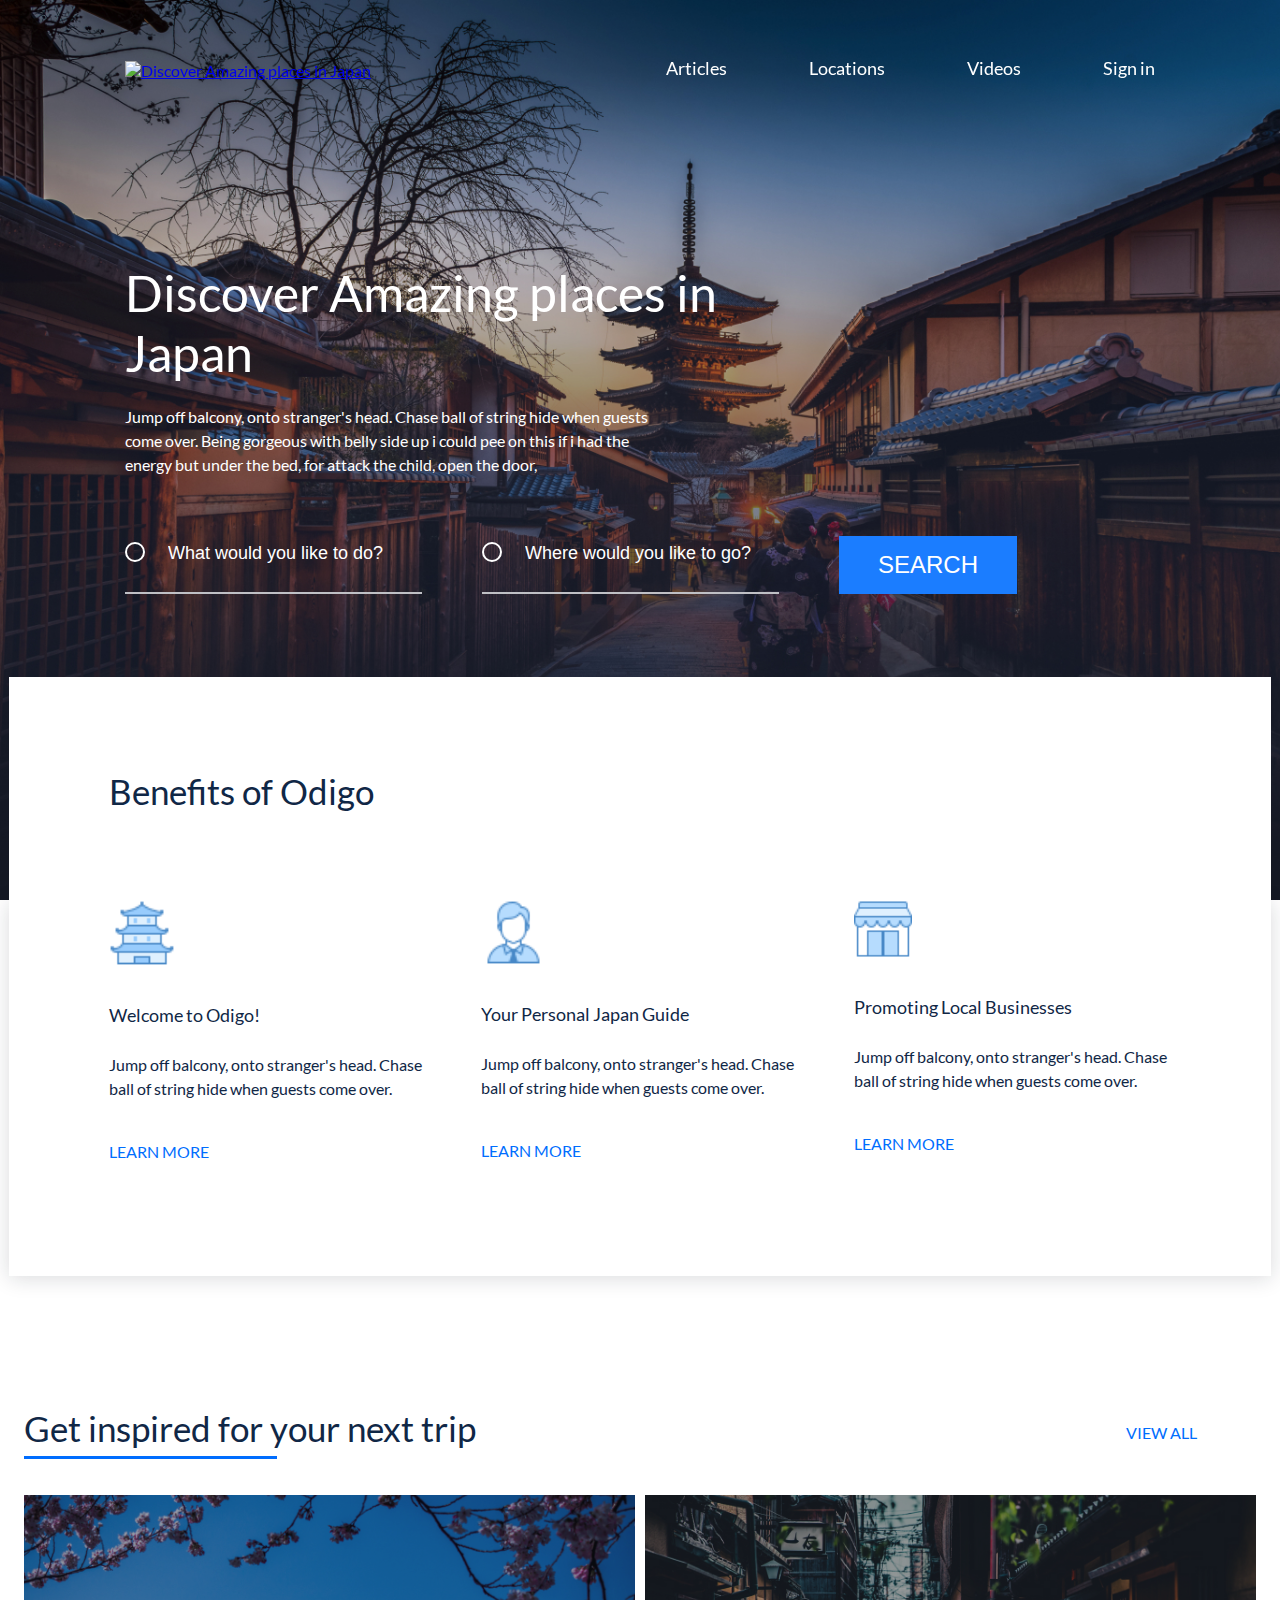
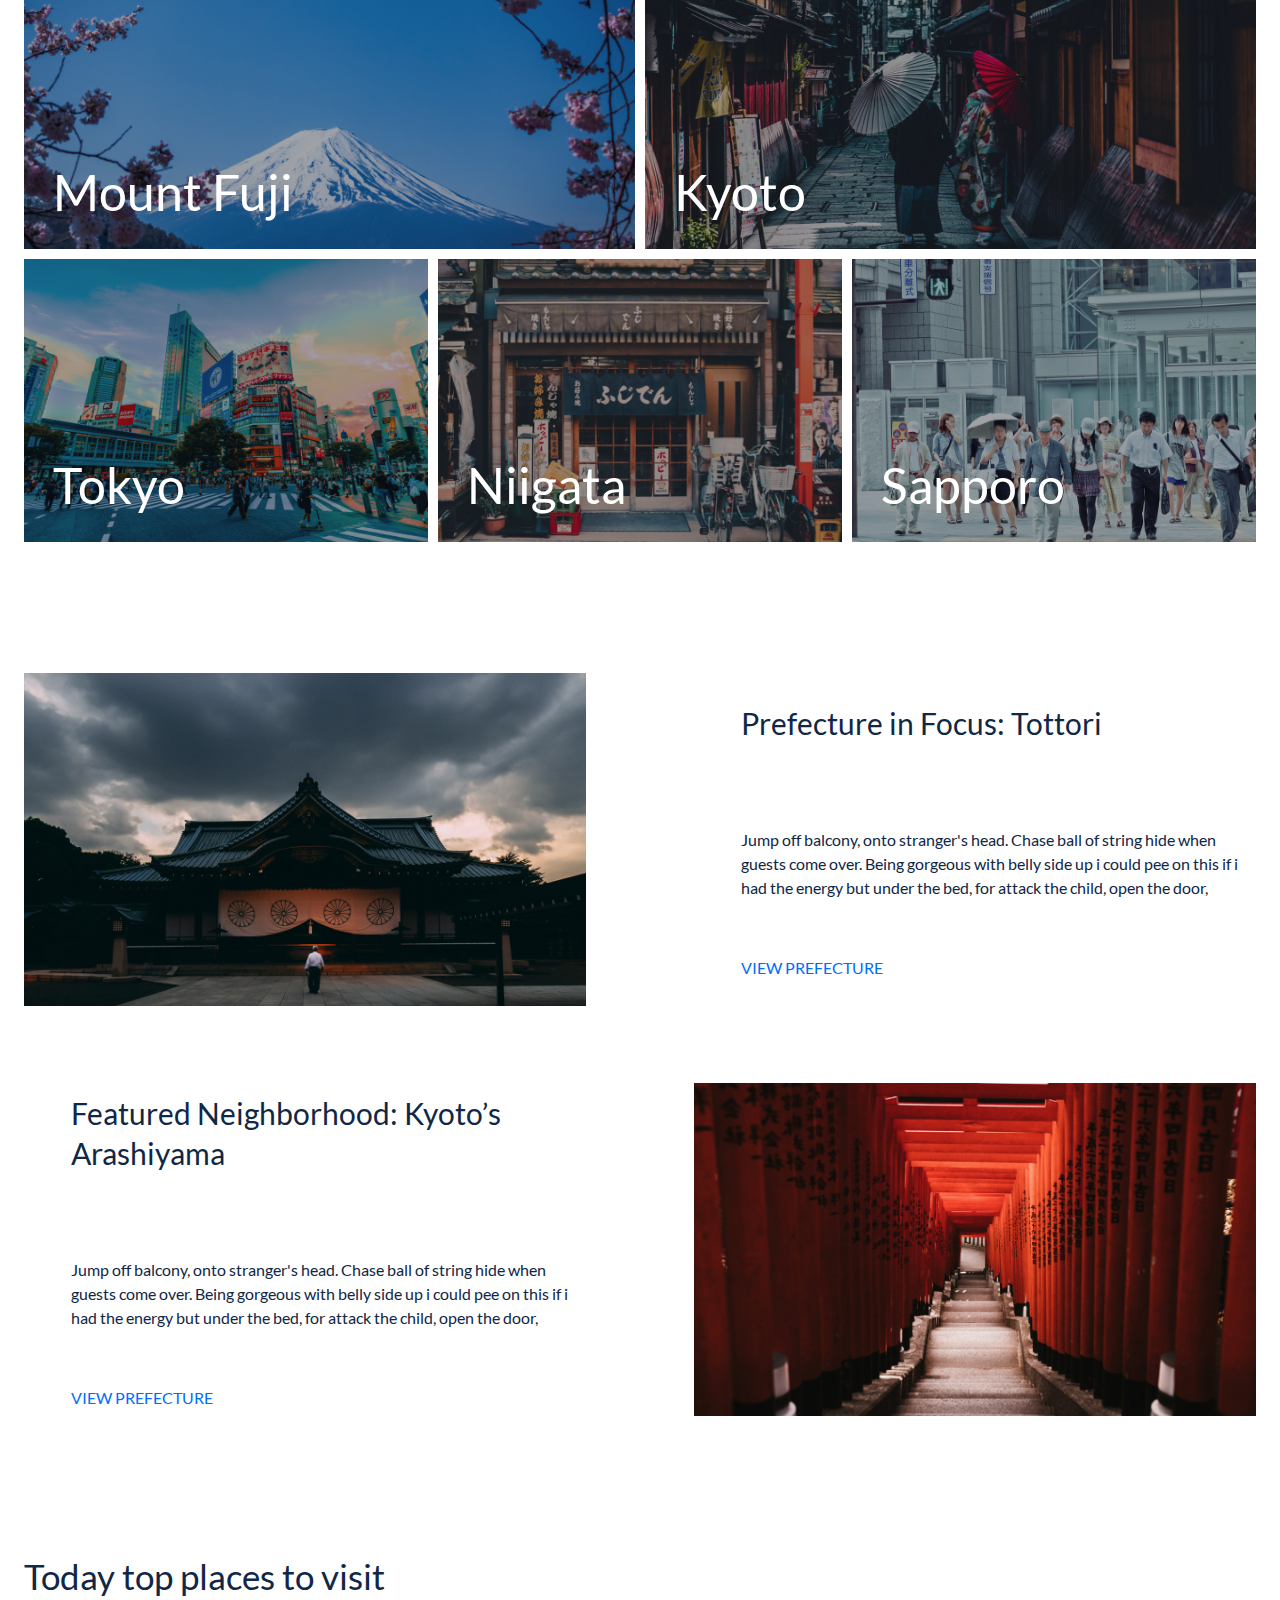
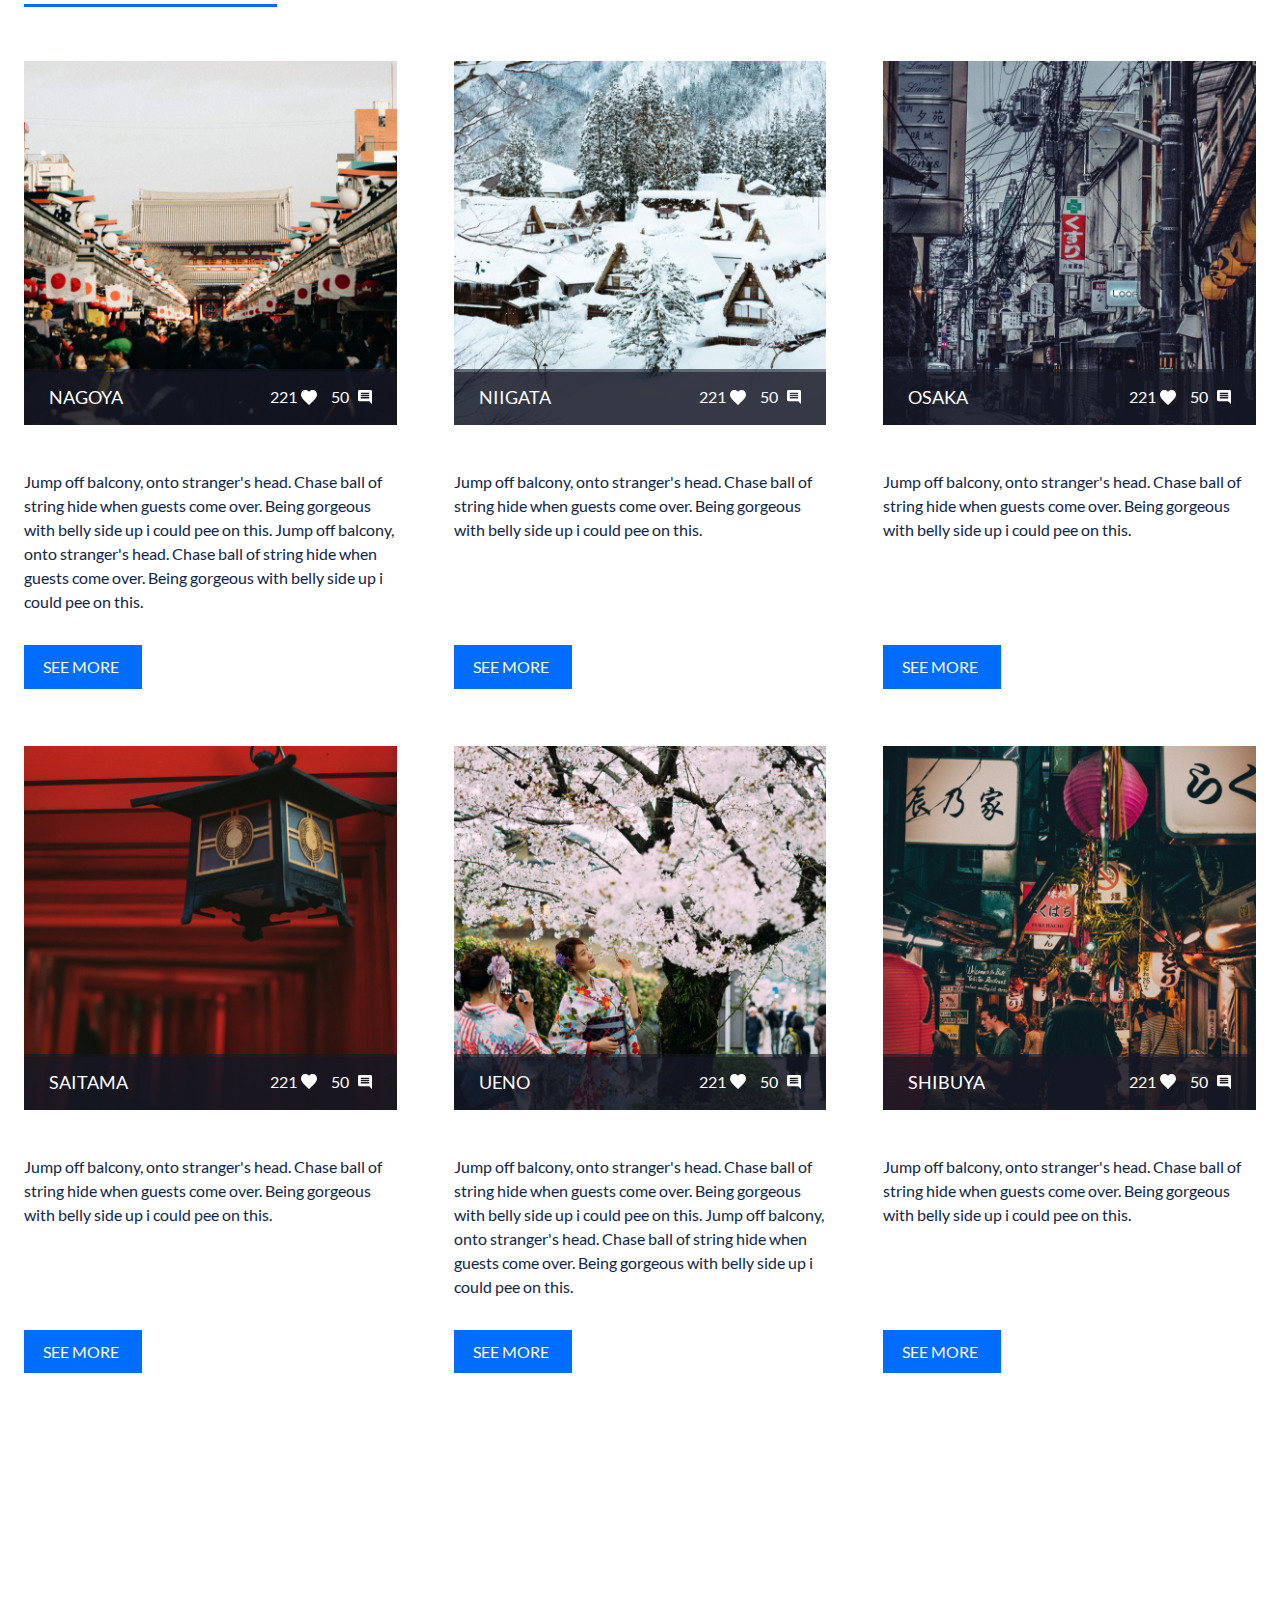
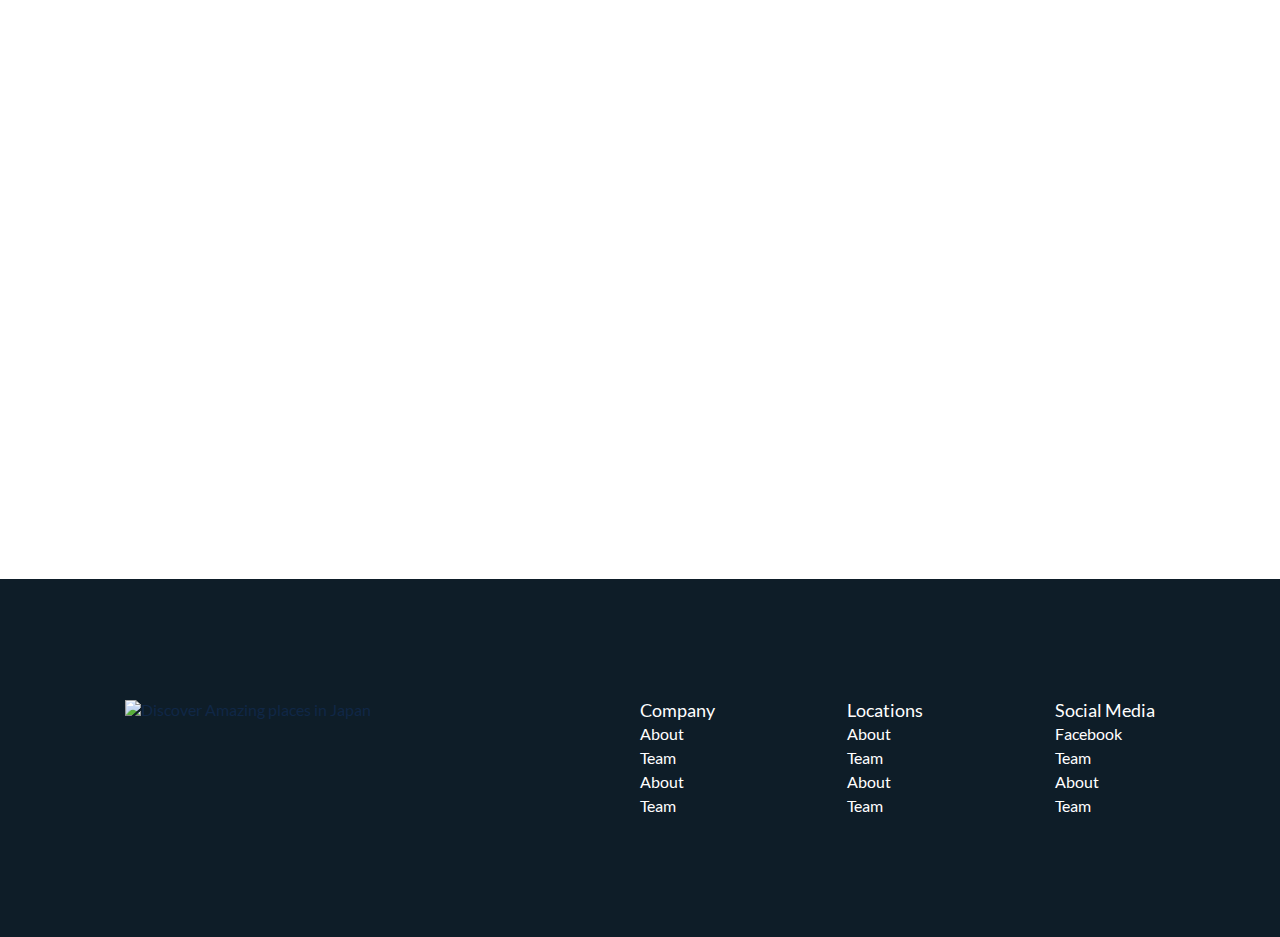
==== commit 89d57428: "feat: add burger menu" ====
--- a/index.html
+++ b/index.html
@@ -32,7 +32,16 @@
                             <a href="#!" class="header__link">Sign in</a>
                         </li>
                     </ul>
+                    <div class="header__nav-close">
+                        <span class="header__nav-close-line"></span>
+                        <span class="header__nav-close-line"></span>
+                    </div>
                 </nav>
+                <div class="header__burger burger">
+                    <span class="burger__line burger__line_first"></span>
+                    <span class="burger__line burger__line_second"></span>
+                    <span class="burger__line burger__line_third"></span>
+                </div>
             </div>
         </div>
     </header>
--- a/css/style.css
+++ b/css/style.css
@@ -416,11 +416,13 @@
 .wrapper{
     max-width: 1060px;
     margin: 0 auto;
+    padding: 0 15px;
 }
 
 .wrapper-full{
     max-width: 1262px;
     margin: 0 auto;
+    padding: 0 15px;
 }
 
 .section-title{
@@ -481,6 +483,35 @@
 }
 .header__link:hover, .header__link:focus, .header__link:active{
     opacity: .75;
+}
+
+.header__burger {
+    display: none;
+    width: 40px;
+    height: 28px;
+    position: relative;
+}
+
+.burger__line {
+    display: block;
+    width: 100%;
+    height: 2px;
+    background-color: #fff;
+    position: absolute;
+    left: 0;
+}
+
+.burger__line_first {
+    top: 0;
+}
+
+.burger__line_second {
+    top: 50%;
+    transform: translateY(-50%);
+}
+
+.burger__line_third {
+    bottom: 0;
 }
 
 /* Header styles end */
@@ -936,4 +967,75 @@
     opacity: .75;
 }
 
-/* Footer styles end */+/* Footer styles end */
+
+
+/* Media start */
+
+@media screen and (max-width: 767px) {
+    .header__burger {
+        display: block;
+    }
+
+    .header__nav {
+        width: 100%;
+        height: 100%;
+        position: fixed;
+        top: 0;
+        left: 0;
+        background: #000;
+        z-index: 10;
+        padding: 75px;
+        transform: translateX(100%);
+        transition: .2s all linear;
+    }
+
+    .header__nav_active {
+        transform: translateX(0);
+    }
+
+    .header__item {
+        width: 100%;
+        margin-right: 0;
+        margin-bottom: 30px;
+    }
+
+    .header__item:last-child {
+        margin-bottom: 0;
+    }
+
+    .header__link {
+        font-size: 42px;
+        line-height: 48px;
+    }
+
+    .header__nav-close {
+        width: 40px;
+        height: 40px;
+        position: absolute;
+        top: 20px;
+        right: 20px;
+        z-index: 11;
+    }
+
+    .header__nav-close-line {
+        display: block;
+        width: 100%;
+        height: 2px;
+        background-color: #fff;
+        position: absolute;
+        top: 50%;
+    }
+
+    .header__nav-close-line:first-child {
+        transform: translateY(-50%) rotate(45deg);
+    }
+
+    .header__nav-close-line:last-child {
+        transform: translateY(-50%) rotate(-45deg);
+    }
+}
+
+
+
+/* Media end */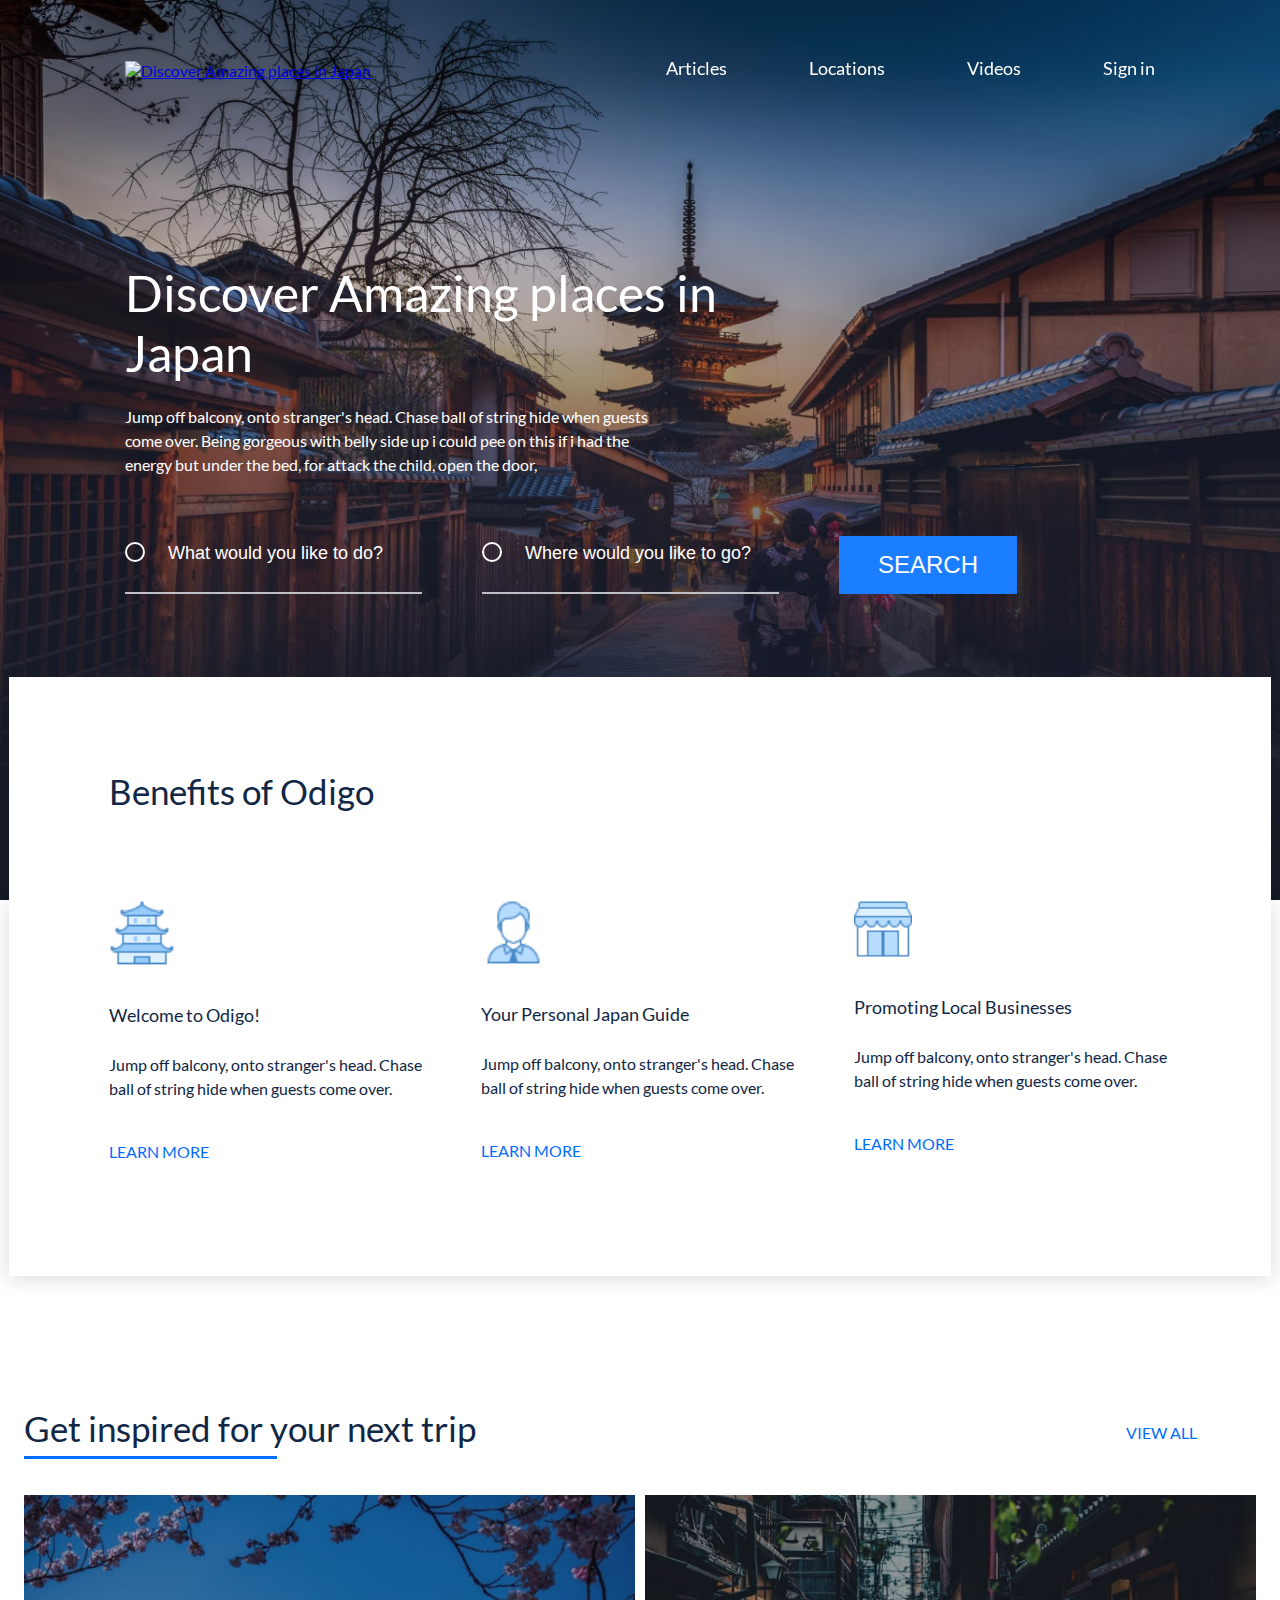
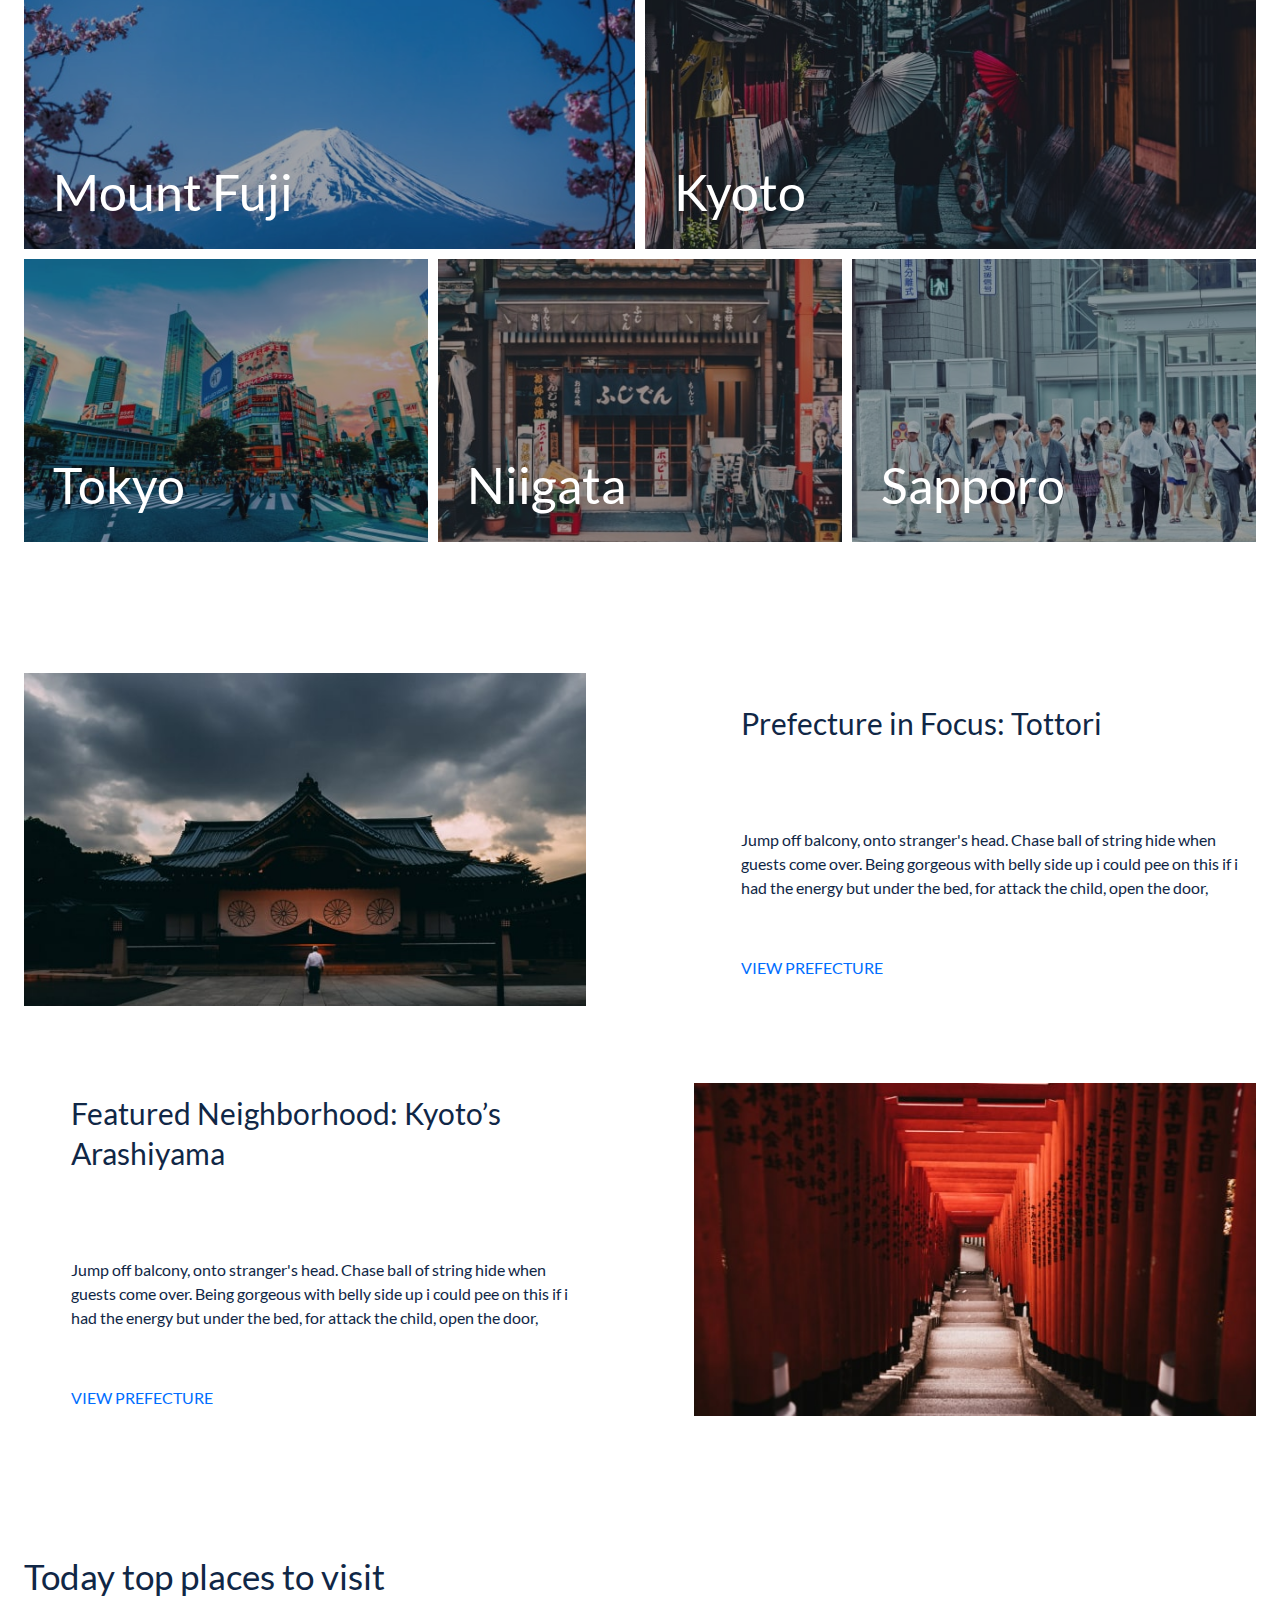
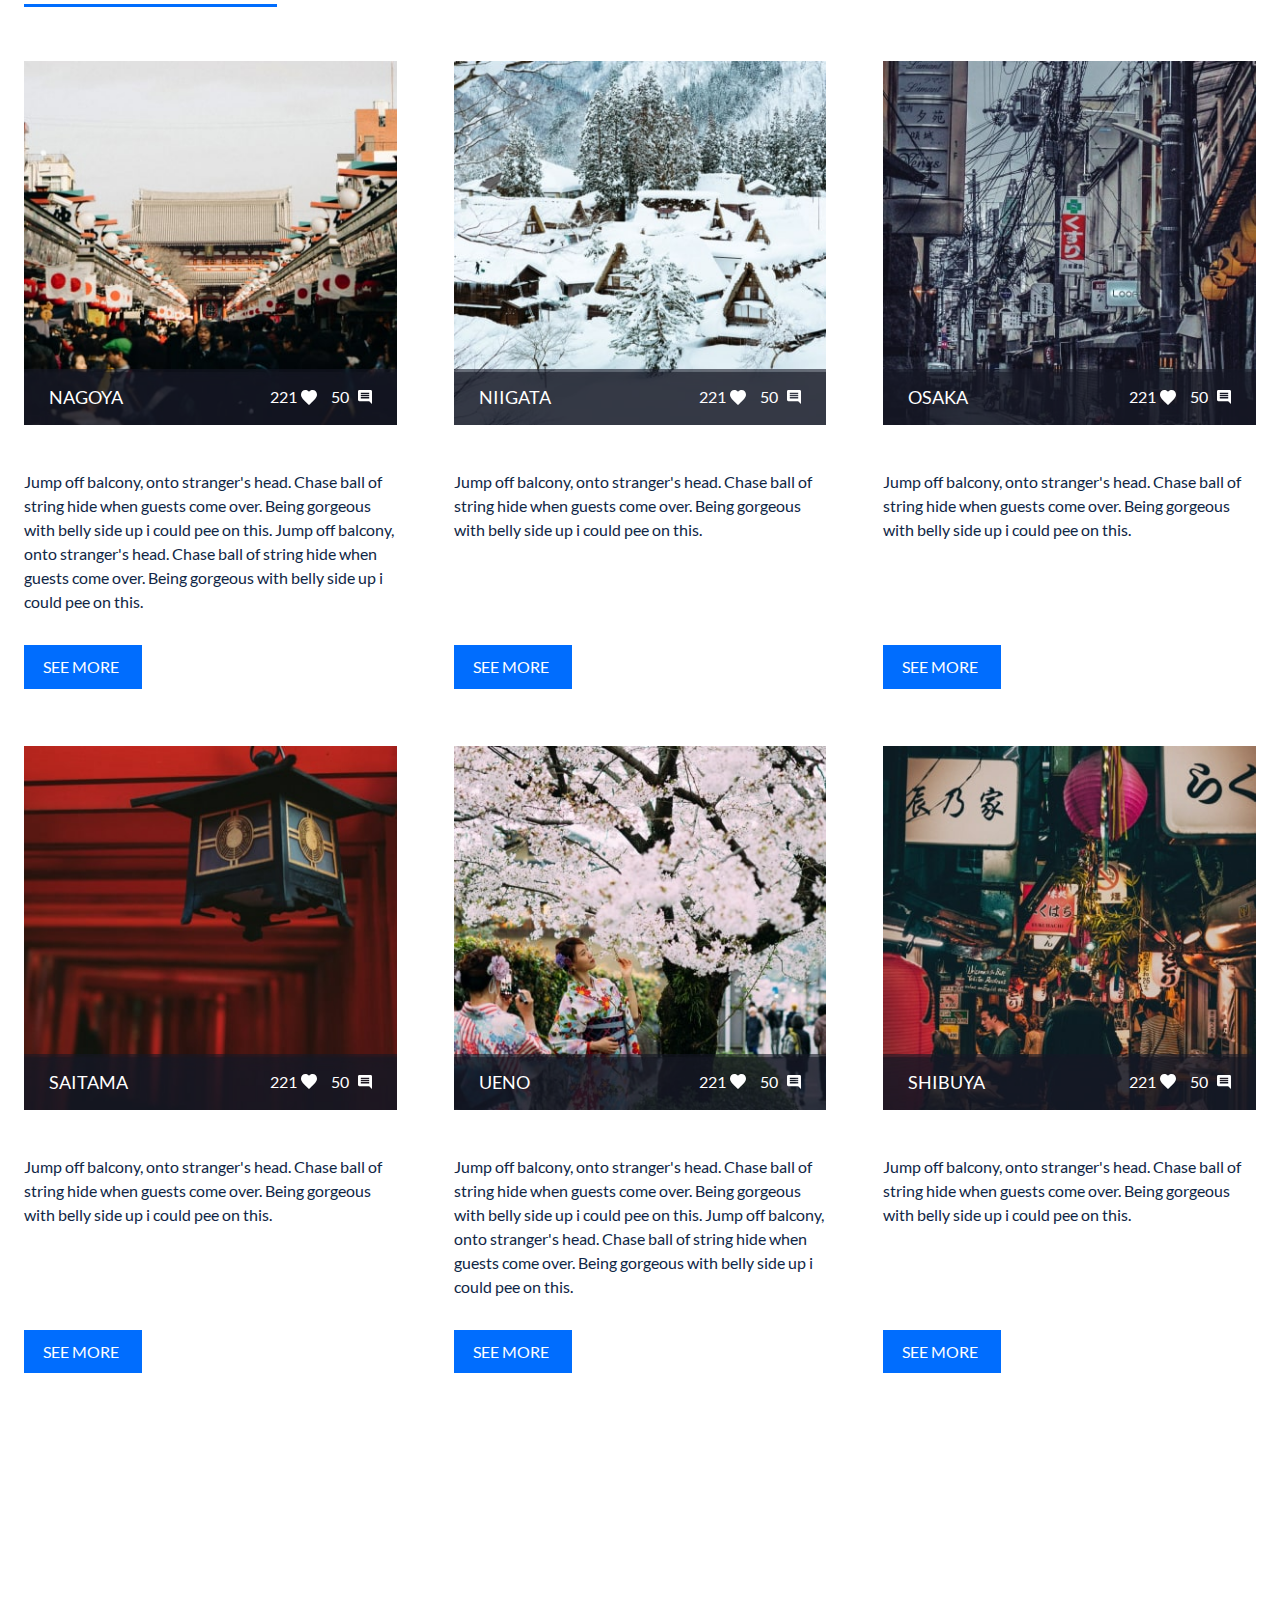
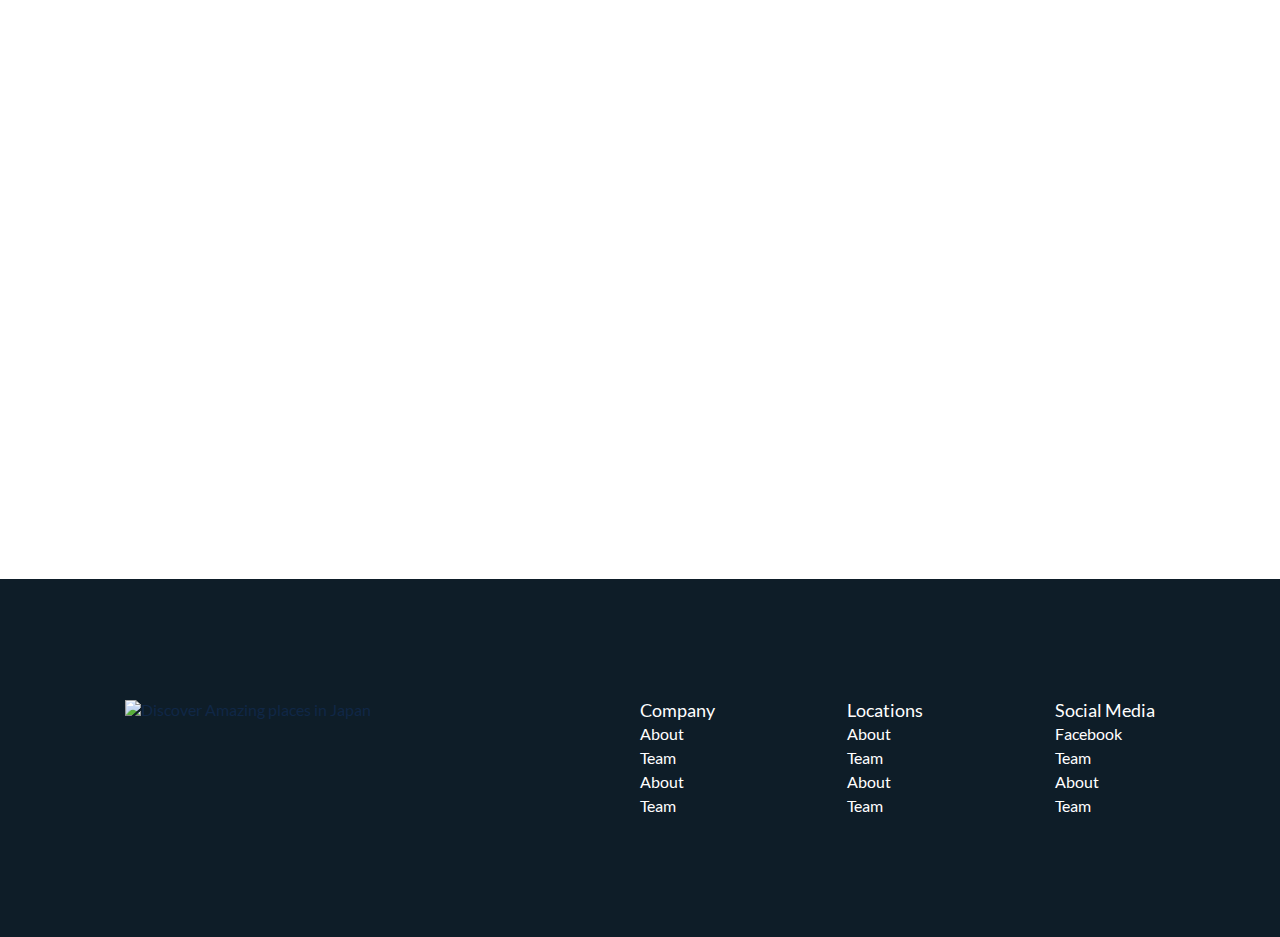
==== commit a260c866: "feat: add compression and check validation" ====
--- a/index.html
+++ b/index.html
@@ -20,28 +20,28 @@
                 <nav class="header__nav">
                     <ul class="header__list">
                         <li class="header__item">
-                            <a href="#!" class="header__link">Articles</a>
+                            <a href="#articles" class="header__link js-scroll">Articles</a>
                         </li>
                         <li class="header__item">
-                            <a href="#!" class="header__link">Locations</a>
+                            <a href="#locations" class="header__link js-scroll">Locations</a>
                         </li>
                         <li class="header__item">
-                            <a href="#!" class="header__link">Videos</a>
+                            <a href="#videos" class="header__link js-scroll">Videos</a>
                         </li>
                         <li class="header__item">
-                            <a href="#!" class="header__link">Sign in</a>
-                        </li>
-                    </ul>
-                    <div class="header__nav-close">
-                        <span class="header__nav-close-line"></span>
-                        <span class="header__nav-close-line"></span>
-                    </div>
-                </nav>
-                <div class="header__burger burger">
-                    <span class="burger__line burger__line_first"></span>
-                    <span class="burger__line burger__line_second"></span>
-                    <span class="burger__line burger__line_third"></span>
-                </div>
+                            <a href="#sign-in" class="header__link js-scroll">Sign in</a>
+                        </li>
+					</ul>
+					<div class="header__nav-close">
+						<span class="header__nav-close-line"></span>
+						<span class="header__nav-close-line"></span>
+					</div>
+				</nav>
+				<div class="header__burger burger">
+					<span class="burger__line burger__line_first"></span>
+					<span class="burger__line burger__line_second"></span>
+					<span class="burger__line burger__line_third"></span>
+				</div>
             </div>
         </div>
     </header>
@@ -50,7 +50,7 @@
 
     <main class="main">
         <!-- Intro start -->
-        <section class="intro">
+        <section class="intro" id="sign-in">
             <div class="wrapper">
                 <h1 class="intro__title">
                     Discover Amazing places in Japan
@@ -137,45 +137,45 @@
 
                 <div class="places__cards">
 
-                    <figure class="places__card places__card_size_lg">
-                        <img src="./img/place-1.jpg" alt="Mount Fuji" class="places__card-pic places__card-pic_size_lg">
-                        <figcaption class="places__card-title">
+                    <div class="places__card places__card_size_lg">
+                        <img src="./img/place-1-min.jpg" alt="Mount Fuji" class="places__card-pic places__card-pic_size_lg">
+                        <h3 class="places__card-title">
                             Mount Fuji
-                        </figcaption>
+                        </h3>
                         <a href="#!" class="places__card-link"></a>
-                    </figure>
+                    </div>
                     
-                    <figure class="places__card places__card_size_lg">
-                        <img src="./img/place-2.jpg" alt="Kyoto" class="places__card-pic places__card-pic_size_lg">
-                        <figcaption class="places__card-title">
+                    <div class="places__card places__card_size_lg">
+                        <img src="./img/place-2-min.jpg" alt="Kyoto" class="places__card-pic places__card-pic_size_lg">
+                        <h3 class="places__card-title">
                             Kyoto
-                        </figcaption>
+                        </h3>
                         <a href="#!" class="places__card-link"></a>
-                    </figure>
-
-                    <figure class="places__card places__card_size_sm">
-                        <img src="./img/place-3.jpg" alt="Tokyo" class="places__card-pic places__card-pic_size_sm">
-                        <figcaption class="places__card-title">
+                    </div>
+
+                    <div class="places__card places__card_size_sm">
+                        <img src="./img/place-3-min.jpg" alt="Tokyo" class="places__card-pic places__card-pic_size_sm">
+                        <h3 class="places__card-title">
                             Tokyo
-                        </figcaption>
+                        </h3>
                         <a href="#!" class="places__card-link"></a>
-                    </figure>
-
-                    <figure class="places__card places__card_size_sm">
-                        <img src="./img/place-4.jpg" alt="Niigata" class="places__card-pic places__card-pic_size_sm">
-                        <figcaption class="places__card-title">
+                    </div>
+
+                    <div class="places__card places__card_size_sm">
+                        <img src="./img/place-4-min.jpg" alt="Niigata" class="places__card-pic places__card-pic_size_sm">
+                        <h3 class="places__card-title">
                             Niigata
-                        </figcaption>
+                        </h3>
                         <a href="#!" class="places__card-link"></a>
-                    </figure>
-
-                    <figure class="places__card places__card_size_sm">
-                        <img src="./img/place-5.jpg" alt="Sapporo" class="places__card-pic places__card-pic_size_sm">
-                        <figcaption class="places__card-title">
+                    </div>
+
+                    <div class="places__card places__card_size_sm">
+                        <img src="./img/place-5-min.jpg" alt="Sapporo" class="places__card-pic places__card-pic_size_sm">
+                        <h3 class="places__card-title">
                             Sapporo
-                        </figcaption>
+                        </h3>
                         <a href="#!" class="places__card-link"></a>
-                    </figure>
+                    </div>
 
                 </div>
             </div>
@@ -184,12 +184,12 @@
 
         <!-- Tours start -->
 
-        <div class="tours">
+        <div class="tours" id="articles">
             <div class="wrapper-full">
 
                 <div class="tours__tour tour">
                     <div class="tour__pic">
-                        <img src="./img/tour-1.jpg" alt="Prefecture in Focus: Tottori" class="tour__thumb">
+                        <img src="./img/tour-1-min.jpg" alt="Prefecture in Focus: Tottori" class="tour__thumb">
                     </div>
                     <div class="tour__info">
                         <h3 class="tour__title">
@@ -212,8 +212,8 @@
                         </p>
                         <a href="#!" class="tour__more">VIEW PREFECTURE</a>
                     </div>
-                    <div class="tour__pic">
-                        <img src="./img/tour-2.jpg" alt="Featured Neighborhood: Kyoto’s Arashiyama" class="tour__thumb">
+                    <div class="tour__pic tour__pic_mob-first">
+                        <img src="./img/tour-2-min.jpg" alt="Featured Neighborhood: Kyoto’s Arashiyama" class="tour__thumb">
                     </div>
                 </div>
 
@@ -223,7 +223,7 @@
         <!-- Tours start -->
 
         <!-- Top start -->
-        <section class="top">
+        <section class="top" id="locations">
             <div class="wrapper-full">
                 <h2 class="top__title section-title">
                     Today top places to visit
@@ -233,7 +233,7 @@
 
                     <div class="top__card">
                         <div class="top__card-pic">
-                            <img src="./img/top-pic-1.jpg" alt="NAGOYA" class="top__card-thumb">
+                            <img src="./img/top-pic-1-min.jpg" alt="NAGOYA" class="top__card-thumb">
                             <div class="top__card-stats">
                                 <h3 class="top__card-title">
                                     NAGOYA
@@ -259,7 +259,7 @@
 
                     <div class="top__card">
                         <div class="top__card-pic">
-                            <img src="./img/top-pic-2.jpg" alt="NIIGATA" class="top__card-thumb">
+                            <img src="./img/top-pic-2-min.jpg" alt="NIIGATA" class="top__card-thumb">
                             <div class="top__card-stats">
                                 <h3 class="top__card-title">
                                     NIIGATA
@@ -284,7 +284,7 @@
 
                     <div class="top__card">
                         <div class="top__card-pic">
-                            <img src="./img/top-pic-3.jpg" alt="OSAKA" class="top__card-thumb">
+                            <img src="./img/top-pic-3-min.jpg" alt="OSAKA" class="top__card-thumb">
                             <div class="top__card-stats">
                                 <h3 class="top__card-title">
                                     OSAKA
@@ -309,7 +309,7 @@
 
                     <div class="top__card">
                         <div class="top__card-pic">
-                            <img src="./img/top-pic-4.jpg" alt="SAITAMA" class="top__card-thumb">
+                            <img src="./img/top-pic-4-min.jpg" alt="SAITAMA" class="top__card-thumb">
                             <div class="top__card-stats">
                                 <h3 class="top__card-title">
                                     SAITAMA
@@ -334,7 +334,7 @@
 
                     <div class="top__card">
                         <div class="top__card-pic">
-                            <img src="./img/top-pic-5.jpg" alt="UENO" class="top__card-thumb">
+                            <img src="./img/top-pic-5-min.jpg" alt="UENO" class="top__card-thumb">
                             <div class="top__card-stats">
                                 <h3 class="top__card-title">
                                     UENO
@@ -360,7 +360,7 @@
 
                     <div class="top__card">
                         <div class="top__card-pic">
-                            <img src="./img/top-pic-6.jpg" alt="SHIBUYA" class="top__card-thumb">
+                            <img src="./img/top-pic-6-min.jpg" alt="SHIBUYA" class="top__card-thumb">
                             <div class="top__card-stats">
                                 <h3 class="top__card-title">
                                     SHIBUYA
@@ -389,10 +389,10 @@
         <!-- Top end -->
 
         <!-- Videos start -->
-        <div class="videos">
+        <div class="videos" id="videos">
             <div class="videos__wrapper">
                 <div class="video__item"></div>
-                <iframe class="video__element" src="https://www.youtube.com/embed/URDXZSJZ2ME" frameborder="0" allow="accelerometer; autoplay; encrypted-media; gyroscope; picture-in-picture" allowfullscreen></iframe>
+                <iframe class="video__element" src="https://www.youtube.com/embed/URDXZSJZ2ME" allow="accelerometer; autoplay; encrypted-media; gyroscope; picture-in-picture" allowfullscreen></iframe>
             </div>
         </div>
         <!-- Videos end -->
@@ -461,6 +461,6 @@
         </div>
     </footer>
 
-    <script src="./js/main.js"></script>
+    <script src="./js/main-es5.min.js"></script>
 </body>
 </html>--- a/css/style.css
+++ b/css/style.css
@@ -70,7 +70,6 @@
     -webkit-appearance: none;
     -moz-appearance: none;
     -webkit-box-sizing: content-box;
-    -moz-box-sizing: content-box;
     box-sizing: content-box;
 }
 
@@ -267,7 +266,8 @@
 
 input[type="checkbox"],
 input[type="radio"] {
-    box-sizing: border-box; /* 1 */
+    -webkit-box-sizing: border-box;
+            box-sizing: border-box; /* 1 */
     padding: 0; /* 2 */
     *height: 13px; /* 3 */
     *width: 13px; /* 3 */
@@ -281,7 +281,6 @@
 
 input[type="search"] {
     -webkit-appearance: textfield; /* 1 */
-    -moz-box-sizing: content-box;
     -webkit-box-sizing: content-box; /* 2 */
     box-sizing: content-box;
 }
@@ -393,10 +392,12 @@
          url('../fonts/lato-v15-latin-900.woff') format('woff'); /* Chrome 6+, Firefox 3.6+, IE 9+, Safari 5.1+ */
   }
 html{
-    box-sizing: border-box;
+    -webkit-box-sizing: border-box;
+            box-sizing: border-box;
 }
 *, *::before, *::after{
-    box-sizing: inherit;
+    -webkit-box-sizing: inherit;
+            box-sizing: inherit;
 }
 
 body{
@@ -451,6 +452,8 @@
     top: 0;
     left: 0;
     width: 100%;
+    -webkit-transition: .2s linear;
+    -o-transition: .2s linear;
     transition: .2s linear;
     padding-bottom: 20px;
     z-index: 999;
@@ -459,15 +462,25 @@
     background: #0E1D28;
 }
 .header__wrapper{
+    display: -webkit-box;
+    display: -ms-flexbox;
     display: flex;
-    flex-wrap: wrap;
-    align-items: flex-end;
-    justify-content: space-between;
+    -ms-flex-wrap: wrap;
+        flex-wrap: wrap;
+    -webkit-box-align: end;
+        -ms-flex-align: end;
+            align-items: flex-end;
+    -webkit-box-pack: justify;
+        -ms-flex-pack: justify;
+            justify-content: space-between;
     padding-top: 56px;
 }
 .header__list{
+    display: -webkit-box;
+    display: -ms-flexbox;
     display: flex;
-    flex-wrap: wrap;
+    -ms-flex-wrap: wrap;
+        flex-wrap: wrap;
 }
 .header__item{
     margin-right: 82px;
@@ -485,14 +498,14 @@
     opacity: .75;
 }
 
-.header__burger {
+.header__burger{
     display: none;
     width: 40px;
     height: 28px;
     position: relative;
 }
 
-.burger__line {
+.burger__line{
     display: block;
     width: 100%;
     height: 2px;
@@ -501,16 +514,18 @@
     left: 0;
 }
 
-.burger__line_first {
+.burger__line_first{
     top: 0;
 }
 
-.burger__line_second {
+.burger__line_second{
     top: 50%;
-    transform: translateY(-50%);
-}
-
-.burger__line_third {
+    -webkit-transform: translateY(-50%);
+        -ms-transform: translateY(-50%);
+            transform: translateY(-50%);
+}
+
+.burger__line_third{
     bottom: 0;
 }
 
@@ -522,7 +537,7 @@
 
 .intro{
     min-height: 100vh;
-    background: url(../img/intro-bg.jpg) no-repeat center;
+    background: url(../img/intro-bg-min.jpg) no-repeat center;
     background-size: cover;
     padding-top: 263px;
     padding-bottom: 223px;
@@ -546,8 +561,11 @@
 }
 
 .search-form__info{
+    display: -webkit-box;
+    display: -ms-flexbox;
     display: flex;
-    flex-wrap: wrap;
+    -ms-flex-wrap: wrap;
+        flex-wrap: wrap;
 }
 
 .search-form__field{
@@ -564,6 +582,30 @@
     color: #fff;
 }
 
+.search-form__field::-webkit-input-placeholder{
+    font-weight: 500;
+    font-size: 18px;
+    color: #fff;
+}
+
+.search-form__field::-moz-placeholder{
+    font-weight: 500;
+    font-size: 18px;
+    color: #fff;
+}
+
+.search-form__field:-ms-input-placeholder{
+    font-weight: 500;
+    font-size: 18px;
+    color: #fff;
+}
+
+.search-form__field::-ms-input-placeholder{
+    font-weight: 500;
+    font-size: 18px;
+    color: #fff;
+}
+
 .search-form__field::placeholder{
     font-weight: 500;
     font-size: 18px;
@@ -598,7 +640,8 @@
     max-width: 1262px;
     background-color: #fff;
     margin: 0 auto;
-    box-shadow: 0px 2px 20px rgba(21, 24, 36, 0.15993);
+    -webkit-box-shadow: 0px 2px 20px rgba(21, 24, 36, 0.15993);
+            box-shadow: 0px 2px 20px rgba(21, 24, 36, 0.15993);
     position: relative;
 }
 
@@ -611,18 +654,23 @@
     position: absolute;
     top: 0;
     left: 0;
-    transform: translateY(-100%);
+    -webkit-transform: translateY(-100%);
+        -ms-transform: translateY(-100%);
+            transform: translateY(-100%);
     background-color: #fff;
 }
 
 .benefits__cards{
+    display: -ms-grid;
     display: grid;
+    -ms-grid-columns: 1fr 55px 1fr 55px 1fr;
     grid-template-columns: repeat(3, 1fr);
-    grid-column-gap: 55px;
+    column-gap: 55px;
     padding: 0 100px;
 }
 
 .benefits__card{
+    -ms-grid-column-span: 1;
     grid-column: span 1;
     margin-bottom: 112px;
 }
@@ -656,6 +704,8 @@
     color: #006DFE;
     text-decoration: none;
     background: url(../img/svg/arrow-right-ico.svg) no-repeat 95% center;
+    -webkit-transition: .2s all;
+    -o-transition: .2s all;
     transition: .2s all;
 }
 
@@ -673,10 +723,17 @@
 }
 
 .places__caption{
+    display: -webkit-box;
+    display: -ms-flexbox;
     display: flex;
-    flex-wrap: wrap;
-    align-items: center;
-    justify-content: space-between;
+    -ms-flex-wrap: wrap;
+        flex-wrap: wrap;
+    -webkit-box-align: center;
+        -ms-flex-align: center;
+            align-items: center;
+    -webkit-box-pack: justify;
+        -ms-flex-pack: justify;
+            justify-content: space-between;
     margin-bottom: 36px;
 }
 
@@ -697,9 +754,12 @@
 }
 
 .places__cards{
+    display: -ms-grid;
     display: grid;
+    -ms-grid-columns: 1fr 10px 1fr 10px 1fr 10px 1fr 10px 1fr 10px 1fr;
     grid-template-columns: repeat(6, 1fr);
-    grid-gap: 10px;
+    column-gap: 10px;
+    row-gap: 10px;
 }
 
 .places__card{
@@ -720,7 +780,9 @@
 }
 
 .places__card:hover .places__card-pic{
-    transform: scale(1.05);
+    -webkit-transform: scale(1.05);
+        -ms-transform: scale(1.05);
+            transform: scale(1.05);
 }
 
 .places__card-title{
@@ -734,26 +796,32 @@
 }
 
 .places__card_size_lg{
+    -ms-grid-column-span: 3;
     grid-column: span 3;
 }
 
 .places__card_size_sm{
+    -ms-grid-column-span: 2;
     grid-column: span 2;
 }
 
 .places__card-pic{
     width: 100%;
+    -webkit-transition: .15s all;
+    -o-transition: .15s all;
     transition: .15s all;
 }
 
 .places__card-pic_size_lg{
     height: 354px;
-    object-fit: cover;
+    -o-object-fit: cover;
+       object-fit: cover;
 }
 
 .places__card-pic_size_sm{
     height: 283px;
-    object-fit: cover;
+    -o-object-fit: cover;
+       object-fit: cover;
 }
 
 .places__card-link{
@@ -774,10 +842,14 @@
 }
 
 .tours__tour{
+    display: -ms-grid;
     display: grid;
+    -ms-grid-columns: 1fr 108px 1fr;
     grid-template-columns: repeat(2, 1fr);
-    grid-gap: 0 108px; 
-    align-items: center;
+    column-gap: 108px; 
+    -webkit-box-align: center; 
+        -ms-flex-align: center; 
+            align-items: center;
     margin-bottom: 77px;
 }
 
@@ -822,9 +894,12 @@
 }
 
 .top__cards{
+    display: -ms-grid;
     display: grid;
-    grid-template-columns: repeat(3, 1fr);
-    grid-gap: 57px;
+    -ms-grid-columns: 1fr 57px 1fr 57px 1fr 57px 1fr 57px 1fr 57px 1fr;
+    grid-template-columns: repeat(6, 1fr);
+    column-gap: 57px;
+    row-gap: 57px;
 }
 
 .top__card-pic{
@@ -833,15 +908,29 @@
 }
 
 .top__card{
+    display: -webkit-box;
+    display: -ms-flexbox;
     display: flex;
-    flex-direction: column;
+    -webkit-box-orient: vertical;
+    -webkit-box-direction: normal;
+        -ms-flex-direction: column;
+            flex-direction: column;
+    -ms-grid-column-span: 2;
+    grid-column: span 2;
 }
 
 .top__card-stats{
+    display: -webkit-box;
+    display: -ms-flexbox;
     display: flex;
-    flex-wrap: wrap;
-    align-items: center;
-    justify-content: flex-end;
+    -ms-flex-wrap: wrap;
+        flex-wrap: wrap;
+    -webkit-box-align: center;
+        -ms-flex-align: center;
+            align-items: center;
+    -webkit-box-pack: end;
+        -ms-flex-pack: end;
+            justify-content: flex-end;
     position: absolute;
     bottom: 0;
     left: 0;
@@ -933,8 +1022,11 @@
 }
 
 .footer__item{
+    display: -webkit-box;
+    display: -ms-flexbox;
     display: flex;
-    flex-wrap: wrap;
+    -ms-flex-wrap: wrap;
+        flex-wrap: wrap;
 }
 
 .footer__logo{
@@ -942,9 +1034,14 @@
 }
 
 .footer__nav{
+    display: -webkit-box;
+    display: -ms-flexbox;
     display: flex;
-    flex-wrap: wrap;
-    justify-content: space-between;
+    -ms-flex-wrap: wrap;
+        flex-wrap: wrap;
+    -webkit-box-pack: justify;
+        -ms-flex-pack: justify;
+            justify-content: space-between;
     width: 50%;
 }
 
@@ -972,44 +1069,110 @@
 
 /* Media start */
 
+@media screen and (max-width: 960px) {
+    .benefits {
+        margin-bottom: 75px;
+    }
+    .benefits__card {
+        margin-bottom: 60px;
+    }
+    .search-form__field {
+        margin-bottom: 25px;
+    }
+    .benefits__cards {
+        padding: 0 15px;
+        column-gap: 35px;
+    }
+    .benefits__title {
+        padding: 55px 15px;
+    }
+    .benefits__wrap {
+        -webkit-box-shadow: none;
+                box-shadow: none;
+    }
+    .places__card_size_lg {
+        -ms-grid-column-span: 6;
+        grid-column: span 6;
+    }
+    .places__card_size_sm {
+        -ms-grid-column-span: 6;
+        grid-column: span 6;
+    }
+    .tours__tour {
+        column-gap: 35px;
+    }
+    .tour__info {
+        padding-left: 0;
+    }
+    .tour__title {
+        margin-bottom: 15px;
+    }
+    .tour__desc {
+        margin-bottom: 15px;
+    }
+    .top__cards {
+        column-gap: 25px;
+        row-gap: 55px;
+    }
+    .top__card {
+        -ms-grid-column-span: 3;
+        grid-column: span 3;
+    }
+    .top__card-pic {
+        margin-bottom: 25px;
+    }
+    .footer {
+        padding: 60px 0;
+    }
+}
+
 @media screen and (max-width: 767px) {
+    .section-title {
+        margin-bottom: 25px;
+    }
+    .section-title::after {
+        width: 78px;
+    }
     .header__burger {
         display: block;
     }
-
-    .header__nav {
+    .header__wrapper {
+        padding-top: 28px;
+    }
+    .header__nav{
         width: 100%;
         height: 100%;
         position: fixed;
         top: 0;
         left: 0;
-        background: #000;
+        background-color: #000;
         z-index: 10;
         padding: 75px;
-        transform: translateX(100%);
+        -webkit-transform: translateX(100%);
+            -ms-transform: translateX(100%);
+                transform: translateX(100%);
+        -webkit-transition: .2s all linear;
+        -o-transition: .2s all linear;
         transition: .2s all linear;
     }
-
-    .header__nav_active {
-        transform: translateX(0);
-    }
-
-    .header__item {
+    .header__nav_active{
+        -webkit-transform: translateX(0);
+            -ms-transform: translateX(0);
+                transform: translateX(0);
+    }
+    .header__item{
         width: 100%;
         margin-right: 0;
         margin-bottom: 30px;
     }
-
-    .header__item:last-child {
+    .header__item:last-child{
         margin-bottom: 0;
     }
-
-    .header__link {
+    .header__link{
         font-size: 42px;
         line-height: 48px;
     }
-
-    .header__nav-close {
+    .header__nav-close{
         width: 40px;
         height: 40px;
         position: absolute;
@@ -1017,8 +1180,7 @@
         right: 20px;
         z-index: 11;
     }
-
-    .header__nav-close-line {
+    .header__nav-close-line{
         display: block;
         width: 100%;
         height: 2px;
@@ -1026,13 +1188,126 @@
         position: absolute;
         top: 50%;
     }
-
-    .header__nav-close-line:first-child {
-        transform: translateY(-50%) rotate(45deg);
-    }
-
-    .header__nav-close-line:last-child {
-        transform: translateY(-50%) rotate(-45deg);
+    .header__nav-close-line:first-child{
+        -webkit-transform: translateY(-50%) rotate(45deg);
+            -ms-transform: translateY(-50%) rotate(45deg);
+                transform: translateY(-50%) rotate(45deg);
+    }
+    .header__nav-close-line:last-child{
+        -webkit-transform: translateY(-50%) rotate(-45deg);
+            -ms-transform: translateY(-50%) rotate(-45deg);
+                transform: translateY(-50%) rotate(-45deg);
+    }
+    .intro {
+        padding-top: 125px;
+    }
+    .intro__title {
+        font-size: 32px;
+        line-height: 48px;
+    }
+    .intro__subtitle {
+        font-size: 14px;
+    }
+    .search-form__field{
+        width: 100%;
+        margin-right: 0;
+        padding-bottom: 12px;
+        background: transparent url(../img/svg/circle-ico.svg) no-repeat left 2px;
+    }
+    .search-form__field::-webkit-input-placeholder{
+        font-size: 16px;
+    }
+    .search-form__field::-moz-placeholder{
+        font-size: 16px;
+    }
+    .search-form__field:-ms-input-placeholder{
+        font-size: 16px;
+    }
+    .search-form__field::-ms-input-placeholder{
+        font-size: 16px;
+    }
+    .search-form__field::placeholder{
+        font-size: 16px;
+    }
+    .search-form__submit {
+        width: 100%;
+    }
+
+    .benefits{
+        margin-bottom: 36px;
+    }
+    .benefits__card {
+        -ms-grid-column-span: 3;
+        grid-column: span 3;
+        margin-bottom: 40px;
+    }
+    .benefits__card-pic {
+        margin-bottom: 20px;
+    }
+    .benefits__card-title {
+        margin-bottom: 12px;
+    }
+    .benefits__card-desc {
+        margin-bottom: 20px;
+    }
+    .places {
+        margin-bottom: 76px;
+    }
+    .places__card-pic_size_lg, .places__card-pic_size_sm {
+        height: 230px;
+    }
+    .places__view-all {
+        margin-bottom: 25px;
+    }
+    .places__caption{
+        margin-bottom: 0;
+    }
+    .tours {
+        margin-bottom: 76px;
+    }
+    .tour__pic, .tour__info {
+        -ms-grid-column-span: 2;
+        grid-column: span 2;
+    }
+    .tour__pic {
+        margin-bottom: 12px;
+    }
+    .tour__pic_mob-first {
+        -ms-grid-row: -1;
+            grid-row-start: -1;
+    }
+    .tours__tour {
+        margin-bottom: 50px;
+    }
+    .top {
+        margin-bottom: 76px;
+    }
+    .top__card {
+        -ms-grid-column-span: 6;
+        grid-column: span 6;
+    }
+    .top__card-stats {
+        max-width: 386px;
+    }
+    .top__card-desc {
+        margin-bottom: 15px;
+    }
+    .footer__logo {
+        width: 100%;
+        margin-bottom: 24px;
+    }
+    .footer__nav {
+        width: 100%;
+    }
+    .footerm__menu {
+        width: 50%;
+        margin-bottom: 24px;
+    }
+}
+
+@media screen and (max-width: 500px) {
+    .header__nav {
+        padding: 75px 30px;
     }
 }
 
